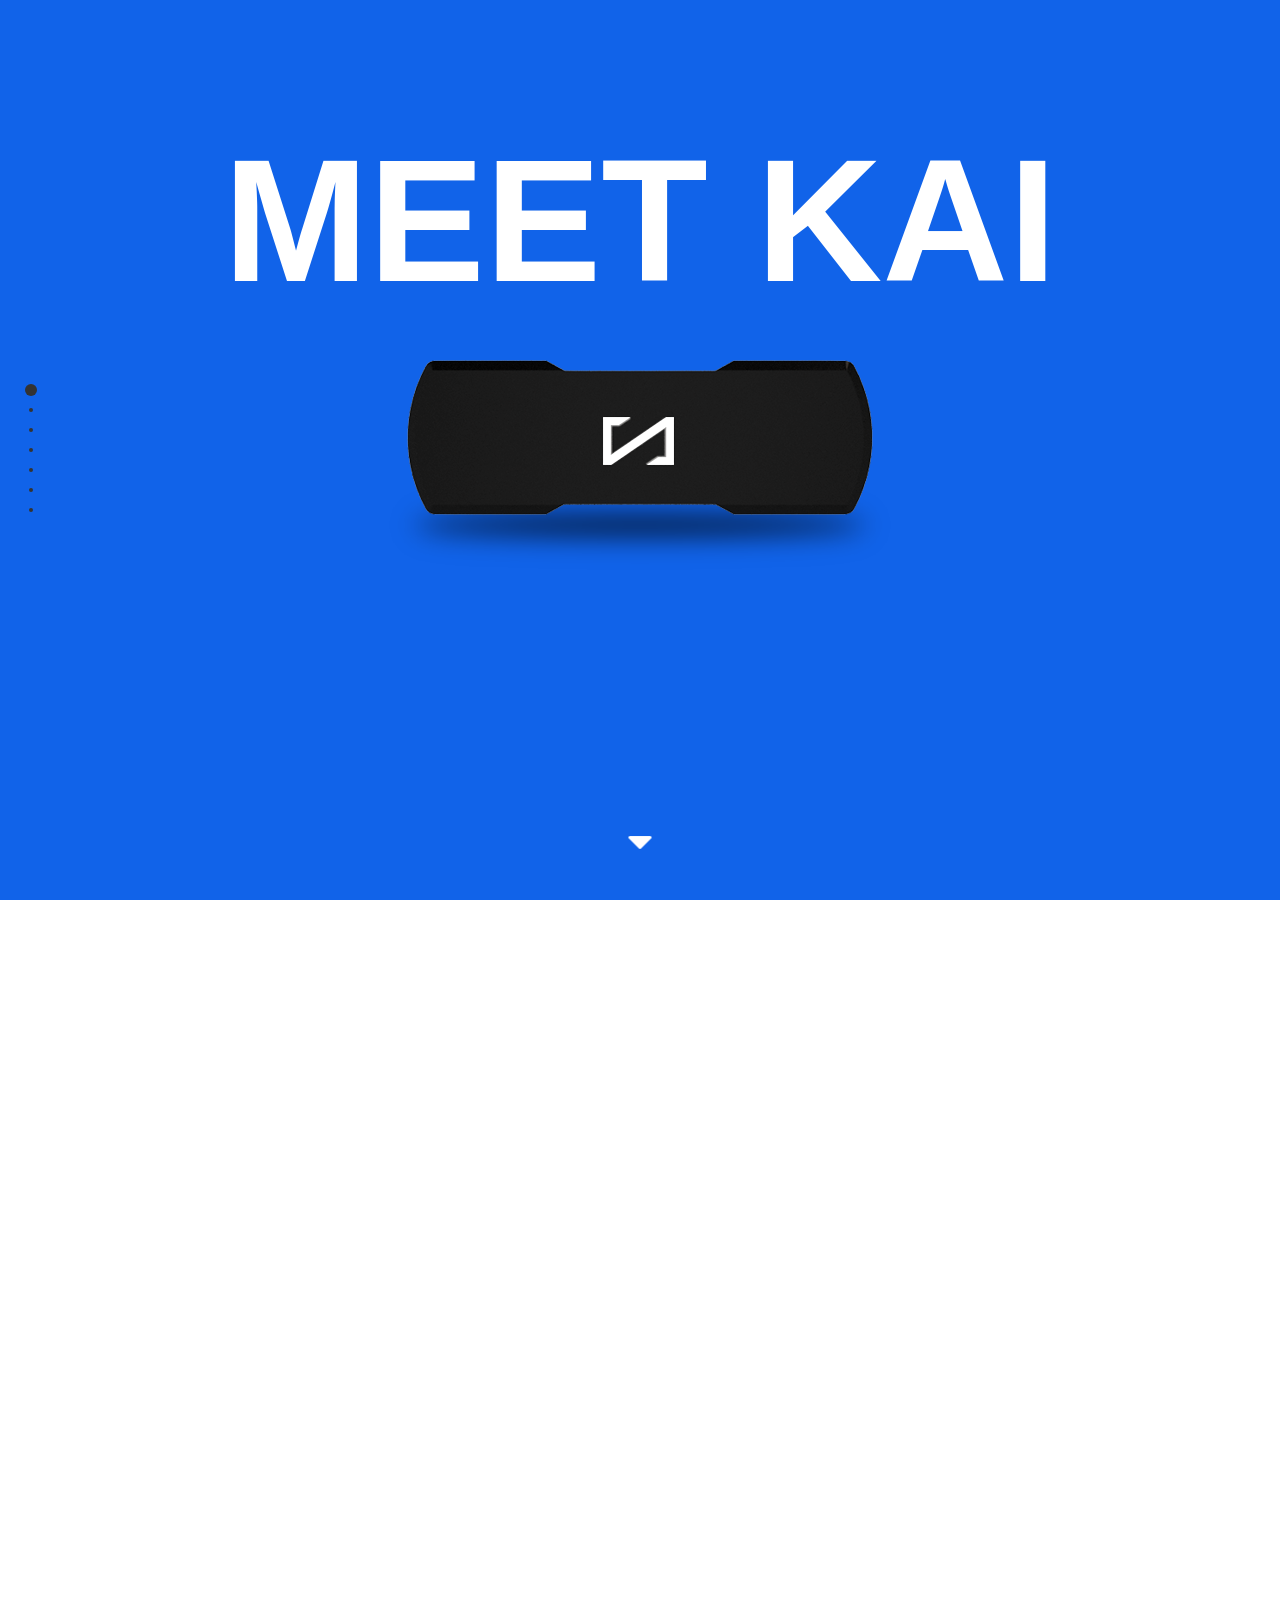
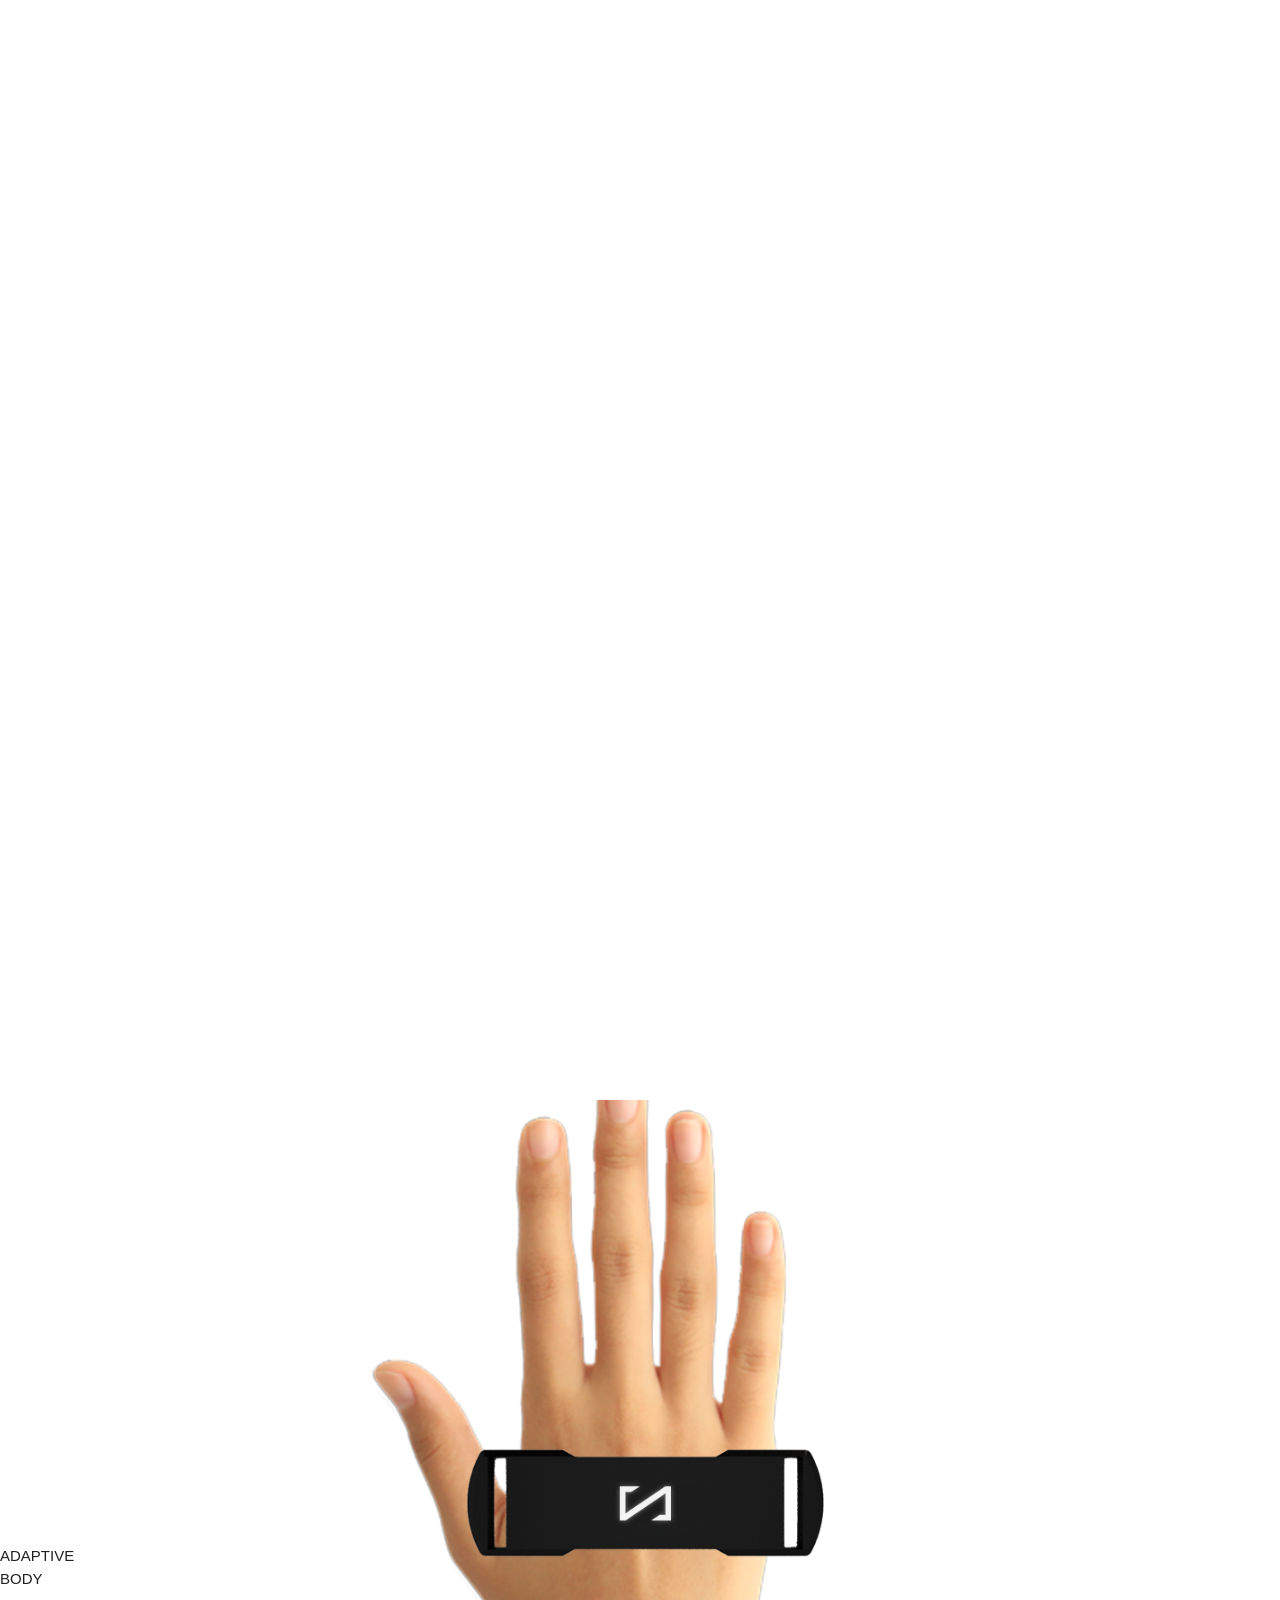
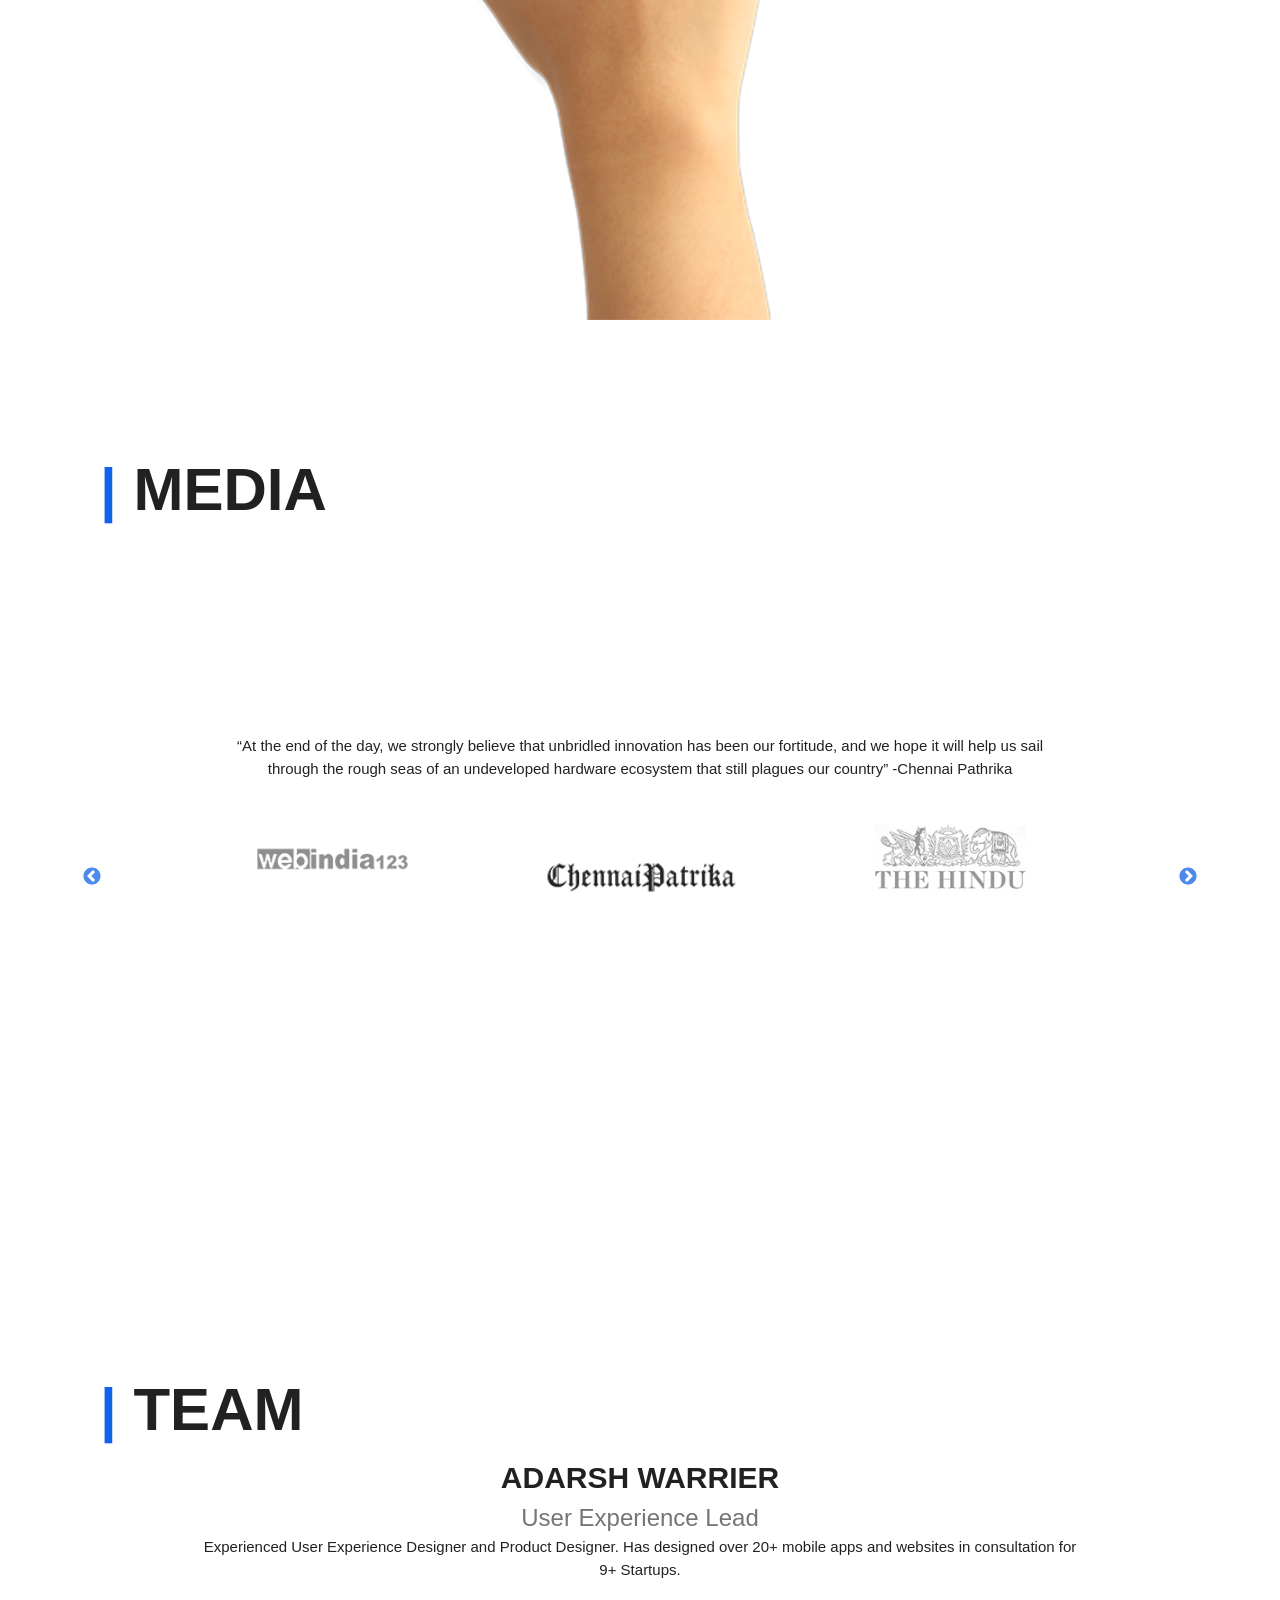
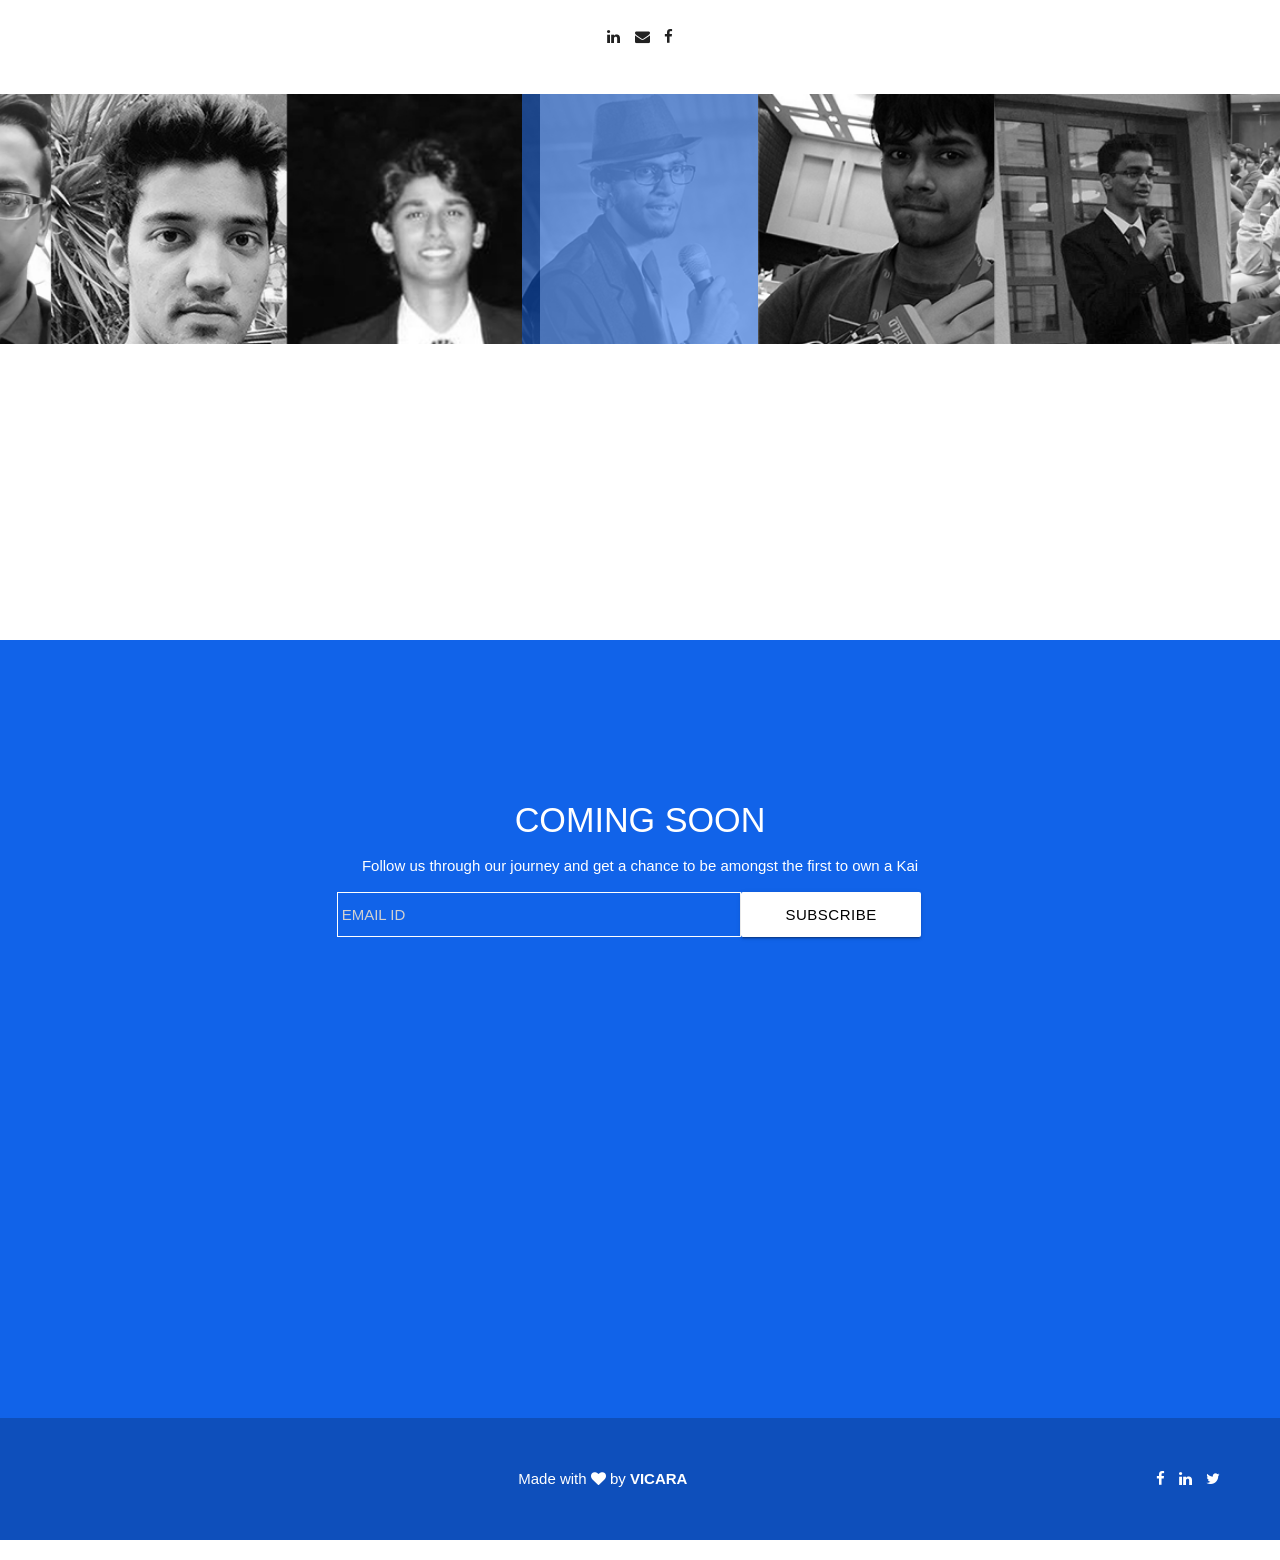
==== index.html @ 0b4f45ee "Slight changes" ====
<!doctype html>
<html>
<head>
  <meta name="viewport" content="width=device-width,initial-scale=1">
  <meta charset="UTF-8">
  <title>Vicaratech</title>
  <!--All the stylesheets should follow-->
  <link rel="stylesheet" href="./bower_components/fullpage.js/dist/jquery.fullpage.css"/>
  <link rel="stylesheet" href="bower_components/materialize/dist/css/materialize.css"/>
  <link rel="stylesheet" href="bower_components/slick-carousel/slick/slick.css"/>
  <link rel="stylesheet" href="bower_components/slick-carousel/slick/slick-theme.css"/>
  <link rel="stylesheet" href="./styles/main.css" media="screen and (min-device-width: 600px)"/>
  <link rel="stylesheet" href="./styles/mobile.css" media="screen and (max-device-width:600px)"/>
  <link rel="stylesheet" media="screen" href="https://fontlibrary.org/face/selawik" type="text/css"/>
  <link rel="stylesheet" href="bower_components/font-awesome/css/font-awesome.css"/>
  <script>
  (function(i,s,o,g,r,a,m){i['GoogleAnalyticsObject']=r;i[r]=i[r]||function(){
  (i[r].q=i[r].q||[]).push(arguments)},i[r].l=1*new Date();a=s.createElement(o),
  m=s.getElementsByTagName(o)[0];a.async=1;a.src=g;m.parentNode.insertBefore(a,m)
  })(window,document,'script','https://www.google-analytics.com/analytics.js','ga');

  ga('create', 'UA-96454066-1', 'auto');
  ga('send', 'pageview');

</script>
</head>
<body>
  <div id="fullpage">
  <div class="firstPage section">
    <div class="content">
    <div class="meet-kai">
      MEET KAI
      <div class="kai">
        <img src="public/images/kai_2017-03-22/kai.png"/>
      </div>
    </div>
    <div class="down-arrow">
      <img src="public/images/sort-down_2017-03-22/sort-down.png"/>
    </div>
    </div>
  </div>
  <div class="secondPage section">
    <div class="content">
      <div class="text">
        Kai is a minimalistic wearable that can recognize your hand gestures to interact with the digital world intuitively.
      </div>
      <div class="kai">
        <img src="public/images/kai_2017-03-22/kai.png"/>
      </div>
      <div class="meet-kai">
        MEET<br/><span class="kai-text">KAI</span>
      </div>
    </div>
  </div>
  <div class="thirdPage section">
    <div class="content">
      <div class="text">
        Kai is a minimalistic wearable that can recognize your hand gestures to interact with the digital world intuitively.
      </div>
      <div class="kai-holder">
        <div class="hand">
          <img src="public/images/kai-4_2017-03-23/kai-4.png"/>
        </div>
      </div>
      <div class="smart-connect">
        SMART<br/><span class="connect-text">CONNECT</span>
      </div>
    </div>
  </div>
  <div class="fourthPage section">
    <div class="content">
      <div class="text">
        Kai is a minimalistic wearable that can recognize your hand gestures to interact with the digital world intuitively.
      </div>
      <div class="kai-holder">
        <div class="hand">
          <img src="public/images/kai-4_2017-03-23/kai-4.png"/>
        </div>
      </div>
      <div clasf/home/rahul/Works/Vicaratech_Landing/index.htmls="smart-connect">
        ADAPTIVE<br/><span class="connect-text">BODY</span>
      </div>
    </div>
  </div>
  <div class="media section row">
    <div class="title">
      <span class="vertical-bar">|</span> MEDIA
    </div>
    <div class="news-papers col s8 push-s2">
      <div class="news-paper-article">
        “At the end of the day, we strongly believe that unbridled innovation has been
our fortitude, and we hope it will help us sail through the rough seas of an
undeveloped hardware ecosystem that still plagues our country”

        -Chennai Pathrika
      </div>
      <div class="news-paper-article">The Hindu</div>
      <div class="news-paper-article">Indian Express</div>
      <div class="news-paper-article">Asian University</div>
      <div class="news-paper-article">Startups Club</div>
      <div class="news-paper-article">Web India</div>
    </div>
    <br/><br/>
    <div class="news-papers-nav col s10 push-s1">
      <div class="news-paper-name"><img src="public/images/media/chennai_patrika.png"/></div>
      <div class="news-paper-name"><img src="public/images/media/the_hindu.png"/></div>
      <div class="news-paper-name"><img src="public/images/media/indian_express.png"/></div>
      <div class="news-paper-name"><img src="public/images/media/asian_university.png"/></div>
      <div class="news-paper-name"><img src="public/images/media/startups_club.png"/></div>
      <div class="news-paper-name"><img src="public/images/media/web_india.png"/></div>
    </div>
  </div>
  <div class="people section row">
    <div class="title">
      <span class="vertical-bar">|</span> TEAM
    </div>
    <div class="people-row">
      <div class="person center">
        <span class="member-name">ADARSH WARRIER</span><br/>
        <span class="member-desc">User Experience Lead</span><br/>
        <div class="member-extended-desc">Experienced User Experience Designer and Product Designer.
Has designed over 20+ mobile apps and websites in consultation for 9+ Startups.
        </div><br/><br/>
      <div><i class="fa fa-linkedin"></i>     <i class="fa fa-envelope"></i>   <i class="fa fa-facebook"></i></div>
      <br/><br/>
      </div>
      <div class="person center">
        <span class="member-name">S VIGNESH</span><br/>
        <span class="member-desc">User Experience Lead</span><br/>
        <div class="member-extended-desc">Experienced User Experience Designer and Product Designer.
Has designed over 20+ mobile apps and websites in consultation for 9+ Startups.
        </div><br/><br/>
      <div><i class="fa fa-linkedin"></i>     <i class="fa fa-envelope"></i>   <i class="fa fa-facebook"></i></div>
      <br/><br/>
      </div>
      <div class="person center">
        <span class="member-name">S VIGNESH</span><br/>
        <span class="member-desc">User Experience Lead</span><br/>
        <div class="member-extended-desc">Experienced User Experience Designer and Product Designer.
Has designed over 20+ mobile apps and websites in consultation for 9+ Startups.
        </div><br/><br/>
      <div><i class="fa fa-linkedin"></i>     <i class="fa fa-envelope"></i>   <i class="fa fa-facebook"></i></div>
      <br/><br/>
      </div>
      <div class="person center">
        <span class="member-name">S VIGNESH</span><br/>
        <span class="member-desc">User Experience Lead</span><br/>
        <div class="member-extended-desc">Experienced User Experience Designer and Product Designer.
Has designed over 20+ mobile apps and websites in consultation for 9+ Startups.
        </div><br/><br/>
      <div><i class="fa fa-linkedin"></i>     <i class="fa fa-envelope"></i>   <i class="fa fa-facebook"></i></div>
      <br/><br/>
      </div>
      <div class="person center">
        <span class="member-name">S VIGNESH</span><br/>
        <span class="member-desc">User Experience Lead</span><br/>
        <div class="member-extended-desc">Experienced User Experience Designer and Product Designer.
Has designed over 20+ mobile apps and websites in consultation for 9+ Startups.
        </div><br/><br/>
      <div><i class="fa fa-linkedin"></i>     <i class="fa fa-envelope"></i>   <i class="fa fa-facebook"></i></div>
      <br/><br/>
      </div>
      <div class="person center">
        <span class="member-name">S VIGNESH</span><br/>
        <span class="member-desc">User Experience Lead</span><br/>
        <div class="member-extended-desc">Experienced User Experience Designer and Product Designer.
Has designed over 20+ mobile apps and websites in consultation for 9+ Startups.
        </div><br/><br/>
      <div>
        <i class="fa fa-linkedin"></i>
        <i class="fa fa-envelope"></i>
        <i class="fa fa-facebook"></i>
      </div>
      <br/><br/>
      </div>
    </div>
    <div class="people-nav">
      <div class="person-pic">
          <img src="public/images/people/adarsh.png"/>
          <div class="overlay"></div>
      </div>
      <div class="person-pic">
          <img src="public/images/people/person2.png"/>
          <div class="overlay"></div>
      </div>
      <div class="person-pic">
          <img src="public/images/people/person3.png"/>
          <div class="overlay"></div>
      </div>
      <div class="person-pic">
          <img src="public/images/people/vignesh.png"/>
          <div class="overlay"></div>
      </div>
      <div class="person-pic">
          <img src="public/images/people/person5.png"/>
          <div class="overlay"></div>
      </div>
      <div class="person-pic">
          <img src="public/images/people/person6.png"/>
          <div class="overlay"></div>
      </div>

    </div>
  </div>
  <div class="contact section row">
    <div class="col m12 center contact-container">
      <h4 class="white-text">COMING SOON</h4>
      <p class="white-text">Follow us through our journey and get a chance
to be amongst the first to own a Kai</p>
  <div class="col s6 push-s3">
    <div class="col s8 e-mail-container">
      <input class="col s12 e-mail" placeholder="EMAIL ID"/>
    </div>
    <div class="col s4 subscribe-container">
      <button class="btn white black-text subscribe">Subscribe</button>
    </div>
  </div>
  <br/>
  <div class="custom-footer">
    Made with <i class="fa fa-heart"></i> by <b>VICARA</b>
    <div class="social-icons">
      <i class="fa fa-facebook"></i>     <i class="fa fa-linkedin"></i>   <i class="fa fa-twitter"></i>
    </div>
  </div>
    </div>
  </div>
</div>
<script src="./bower_components/jquery/dist/jquery.min.js"></script>
<script src="bower_components/slick-carousel/slick/slick.js"></script>
<script src="./bower_components/fullpage.js/dist/jquery.fullpage.js"></script>
<script src="bower_components/materialize/dist/js/materialize.js"></script>
<script src="scripts/kai.js"></script>
</body>
</html>
---- styles/main.css ----
html body {
  overflow: hidden !important;
  font-family: "SelawikRegular", "Helvetica"; }
  html body .firstPage .fp-tableCell {
    vertical-align: inherit !important; }
  html body .firstPage .content {
    background: #1163e9 !important;
    width: 100%;
    height: 100%;
    position: fixed;
    top: 0px; }
  html body .firstPage .meet-kai {
    width: auto;
    height: 123px;
    font-family: "SelawikRegular", "Helvetica";
    font-size: 174.5px;
    font-weight: 700;
    font-style: normal;
    font-stretch: normal;
    line-height: normal;
    letter-spacing: normal;
    text-align: center;
    color: #ffffff;
    padding-top: 120px;
    margin: auto;
    text-align: center; }
    html body .firstPage .meet-kai .kai {
      position: fixed;
      left: 50%;
      -webkit-transform: translateX(-50%);
      transform: translateX(-50%);
      margin: auto;
      top: 40%; }
  html body .firstPage .down-arrow {
    position: absolute;
    left: 50%;
    -webkit-transform: translateX(-50%);
    transform: translateX(-50%);
    margin: auto;
    bottom: 5%; }
  html body .secondPage .content .text {
    font-size: 18px;
    position: absolute;
    top: 43%;
    left: -50%;
    width: 320px;
    margin-left: 100px; }
  html body .secondPage .content .kai {
    position: fixed;
    opacity: 0;
    transition: all 1s;
    left: 50%;
    -webkit-transform: translateX(-50%);
    transform: translateX(-50%);
    margin: auto;
    top: 40%; }
  html body .secondPage .content .meet-kai {
    position: fixed;
    top: 40%;
    right: -100%;
    font-size: 84px;
    font-weight: bold;
    font-style: normal;
    font-stretch: normal;
    line-height: 1;
    letter-spacing: normal;
    text-align: right;
    color: #000000; }
    html body .secondPage .content .meet-kai .kai-text {
      color: #1163e9; }
  html body .thirdPage {
    overflow: hidden; }
    html body .thirdPage .content {
      background-color: #ffffff; }
      html body .thirdPage .content .text {
        font-size: 18px;
        position: absolute;
        left: -50%;
        top: 45%;
        width: 322px;
        margin-left: 100px; }
      html body .thirdPage .content .hand {
        position: fixed;
        opacity: 0;
        left: 50%;
        -webkit-transform: translateX(-50%);
        transform: translateX(-50%);
        margin: auto;
        top: -50px; }
        html body .thirdPage .content .hand img {
          width: 90%;
          height: 100%; }
      html body .thirdPage .content .smart-connect {
        position: absolute;
        top: 40%;
        right: -100%;
        font-size: 84px;
        font-weight: bold;
        font-style: normal;
        font-stretch: normal;
        line-height: 1;
        letter-spacing: normal;
        text-align: right;
        color: #000000; }
        html body .thirdPage .content .smart-connect .connect-text {
          color: #1163e9; }
  html body .fourthPage {
    overflow: hidden; }
    html body .fourthPage .content {
      background-color: #ffffff; }
      html body .fourthPage .content .text {
        font-size: 18px;
        position: absolute;
        top: 45%;
        left: -50%;
        width: 322px;
        margin-left: 100px; }
      html body .fourthPage .content .hand {
        position: absolute;
        left: 50%;
        -webkit-transform: translateX(-50%);
        transform: translateX(-50%);
        margin: auto;
        top: -25px; }
        html body .fourthPage .content .hand img {
          width: 90%; }
      html body .fourthPage .content .smart-connect {
        position: absolute;
        top: 40%;
        right: -100%;
        font-size: 84px;
        font-weight: bold;
        font-style: normal;
        font-stretch: normal;
        line-height: 1;
        letter-spacing: normal;
        text-align: right;
        color: #000000; }
        html body .fourthPage .content .smart-connect .connect-text {
          color: #1163e9; }
  html body .media .title {
    font-size: 60px;
    font-weight: 700;
    padding-left: 100px; }
    html body .media .title .vertical-bar {
      color: #1163e9; }
  html body .media .fp-tableCell {
    vertical-align: inherit !important; }
  html body .media .slick-prev:before, html body .media .slick-next:before {
    color: #1163e9 !important; }
  html body .media .news-paper-article {
    text-align: center;
    margin-top: 200px; }
  html body .media .news-paper-name img {
    width: 200px;
    margin: auto;
    transition: all 0.5s; }
  html body .media .news-papers-nav .slick-slide img {
    opacity: 0.5; }
  html body .media .news-papers-nav .slick-current img {
    width: 250px;
    transition: all 0.5s;
    opacity: 1; }
  html body .people {
    position: relative; }
    html body .people .fp-tableCell {
      vertical-align: inherit !important; }
    html body .people .title {
      font-size: 60px;
      font-weight: 700;
      padding-left: 100px; }
      html body .people .title .vertical-bar {
        color: #1163e9; }
    html body .people .person .member-name {
      font-size: 30px;
      font-weight: 700; }
    html body .people .person .member-desc {
      font-size: 24px;
      color: #757575;
      font-weight: 500; }
    html body .people .person .member-extended-desc {
      padding-left: 200px;
      padding-right: 200px; }
    html body .people .person i {
      padding-left: 5px;
      padding-right: 5px; }
    html body .people .person-pic {
      height: 250px; }
      html body .people .person-pic img {
        height: 300px;
        position: absolute; }
    html body .people .slick-current .overlay {
      position: relative;
      top: 0px;
      left: 0px;
      width: 100%;
      height: 300px;
      opacity: 0.5;
      background-color: #1163e9; }
    html body .people .slick-current img {
      opacity: 0.5; }
  html body .contact {
    background-color: #1163e9; }
    html body .contact .fp-tableCell {
      vertical-align: inherit !important; }
    html body .contact .contact-container {
      height: 100%;
      padding-top: 100px;
      padding-bottom: 0px;
      margin: 0; }
    html body .contact .e-mail-container {
      padding: 0px; }
      html body .contact .e-mail-container .e-mail {
        border: 1px solid white;
        margin: 0 !important;
        left: 0px;
        right: 0px;
        padding: 0.25rem;
        height: 3rem; }
    html body .contact .subscribe-container {
      padding-top: 0px; }
      html body .contact .subscribe-container .subscribe {
        padding-top: 100px;
        width: 100%;
        margin: 0px;
        padding: 0.25rem;
        height: 3rem;
        margin-left: -22px; }
    html body .contact .custom-footer {
      position: absolute;
      bottom: 0px;
      left: 0px;
      width: 100%;
      text-align: center;
      background-color: rgba(0, 0, 0, 0.2);
      margin: 0;
      padding: 50px;
      color: #fff; }
      html body .contact .custom-footer .social-icons {
        float: right; }
        html body .contact .custom-footer .social-icons i {
          padding-right: 10px; }

/*# sourceMappingURL=main.css.map */
---- styles/mobile.css ----
.firstPage .content {
  background-color: #1163e9;
  height: 100%;
  margin: 0px; }
  .firstPage .content .meet-kai {
    font-size: 72px; }
  .firstPage .content .kai {
    width: 100%; }
    .firstPage .content .kai img {
      width: 100%; }
  .firstPage .content .down-arrow {
    position: absolute;
    left: 50%;
    -webkit-transform: translateX(-50%);
    transform: translateX(-50%);
    margin: auto;
    bottom: 5%; }

.secondPage {
  text-align: center; }
  .secondPage .text {
    text-align: center; }
  .secondPage .kai {
    width: 100%; }
    .secondPage .kai img {
      width: 100%; }
  .secondPage .meet-kai {
    font-size: 36px;
    font-weight: 700; }

.thirdPage .text {
  text-align: center; }
.thirdPage .kai-holder {
  width: 100%;
  text-align: center; }
  .thirdPage .kai-holder img {
    width: 50%; }
.thirdPage .smart-connect {
  font-size: 36px;
  font-weight: 700; }

/*# sourceMappingURL=mobile.css.map */
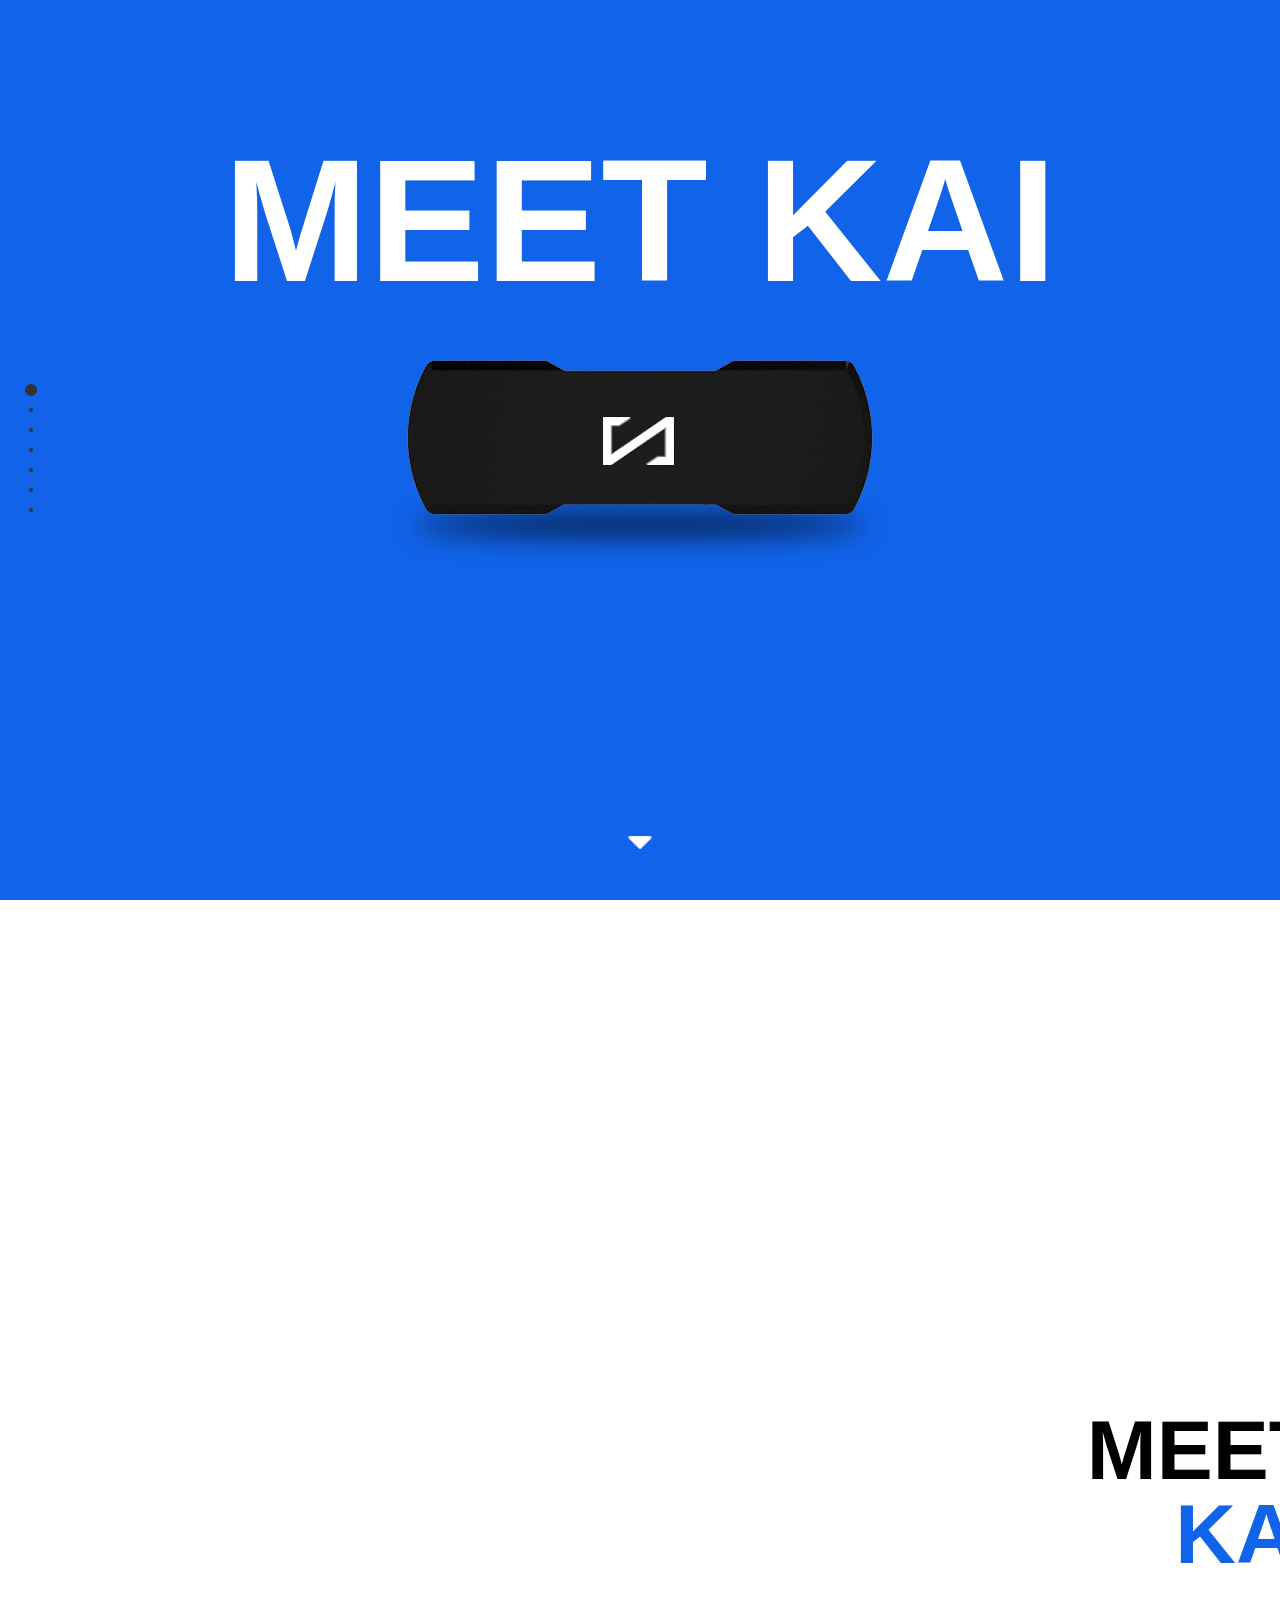
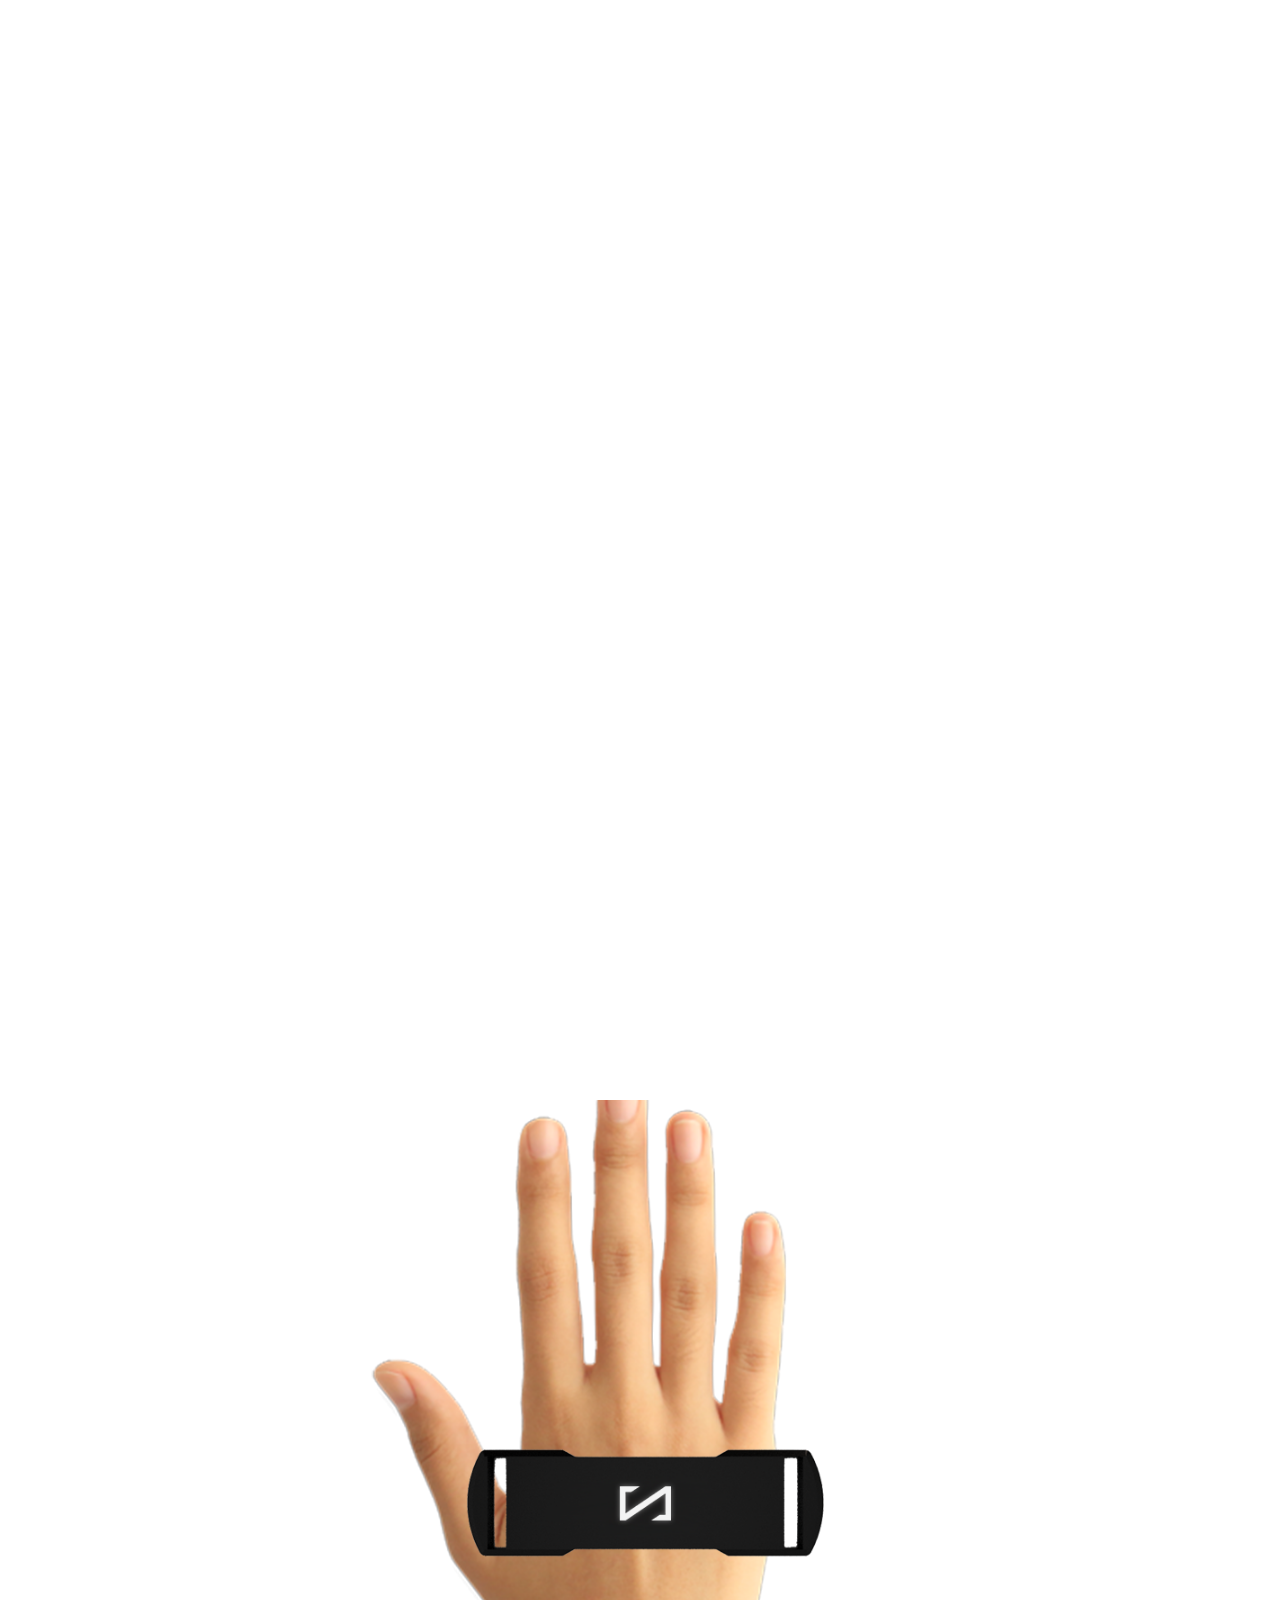
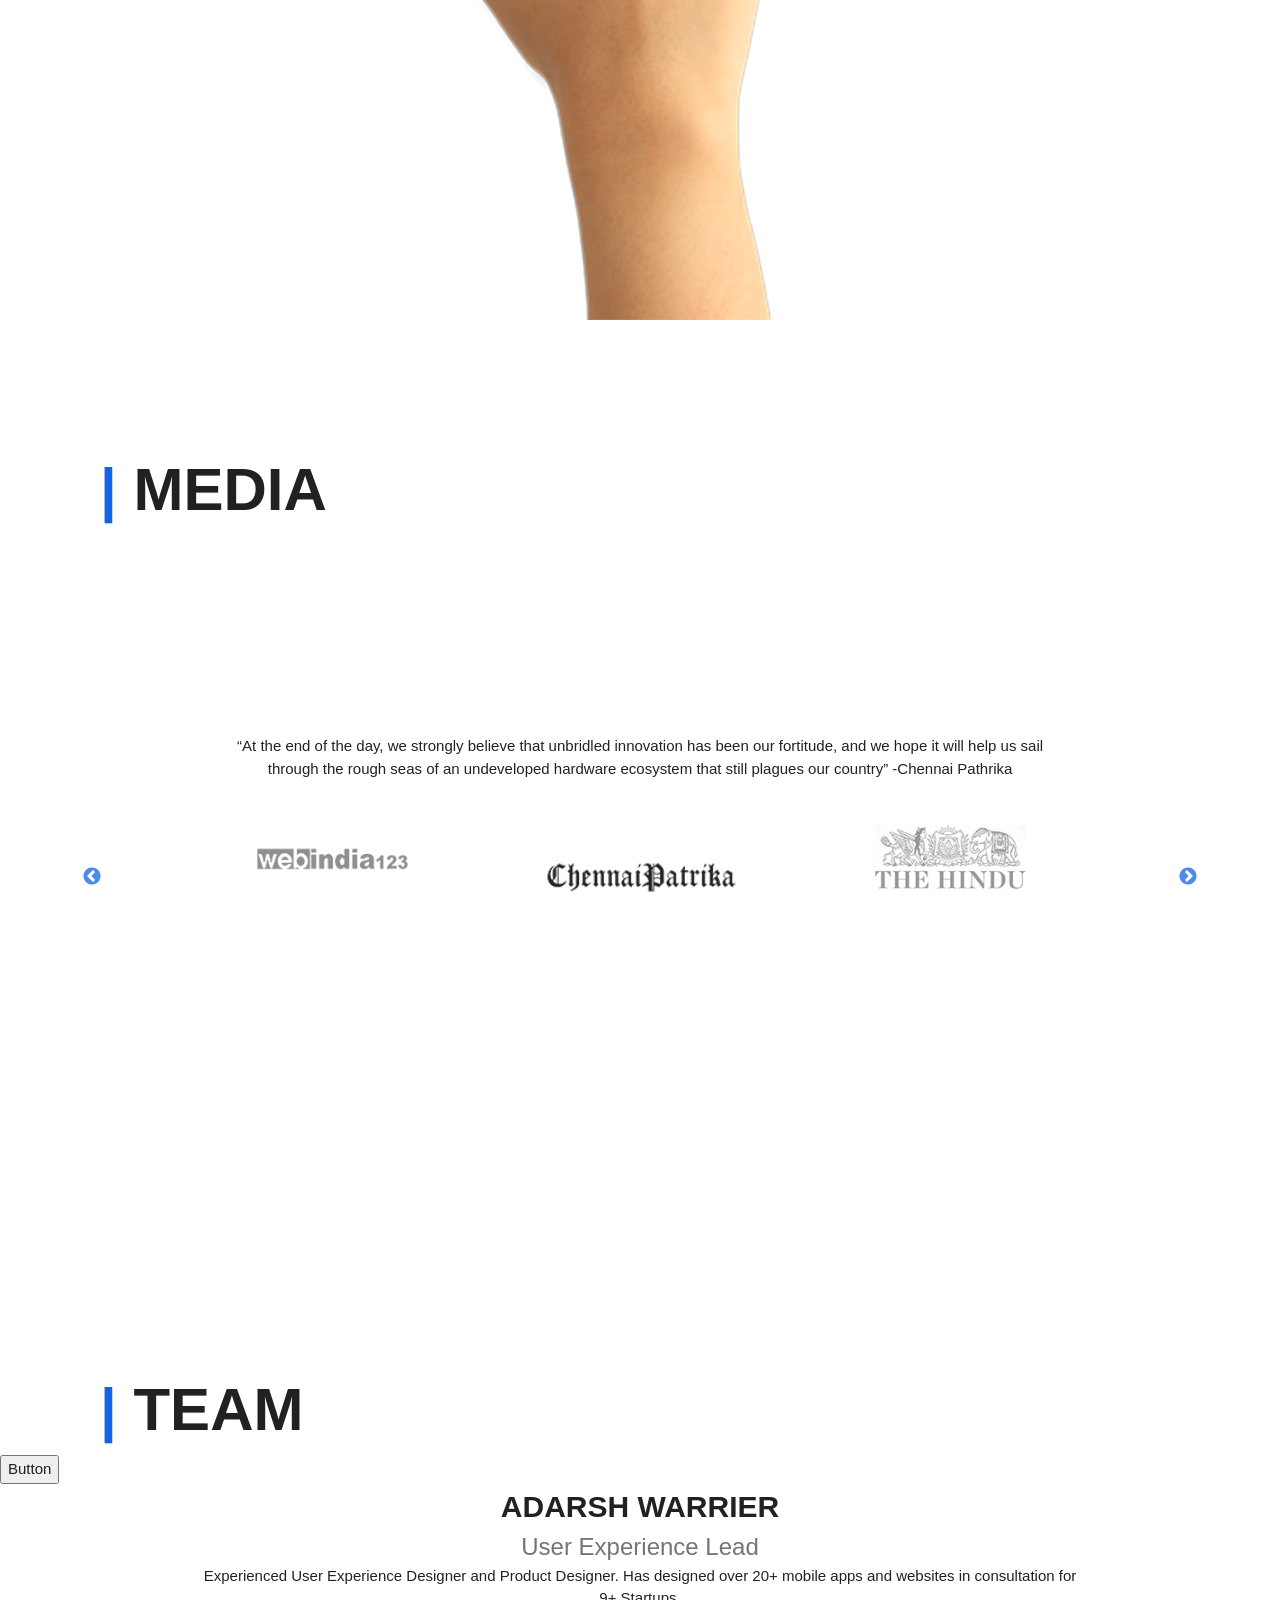
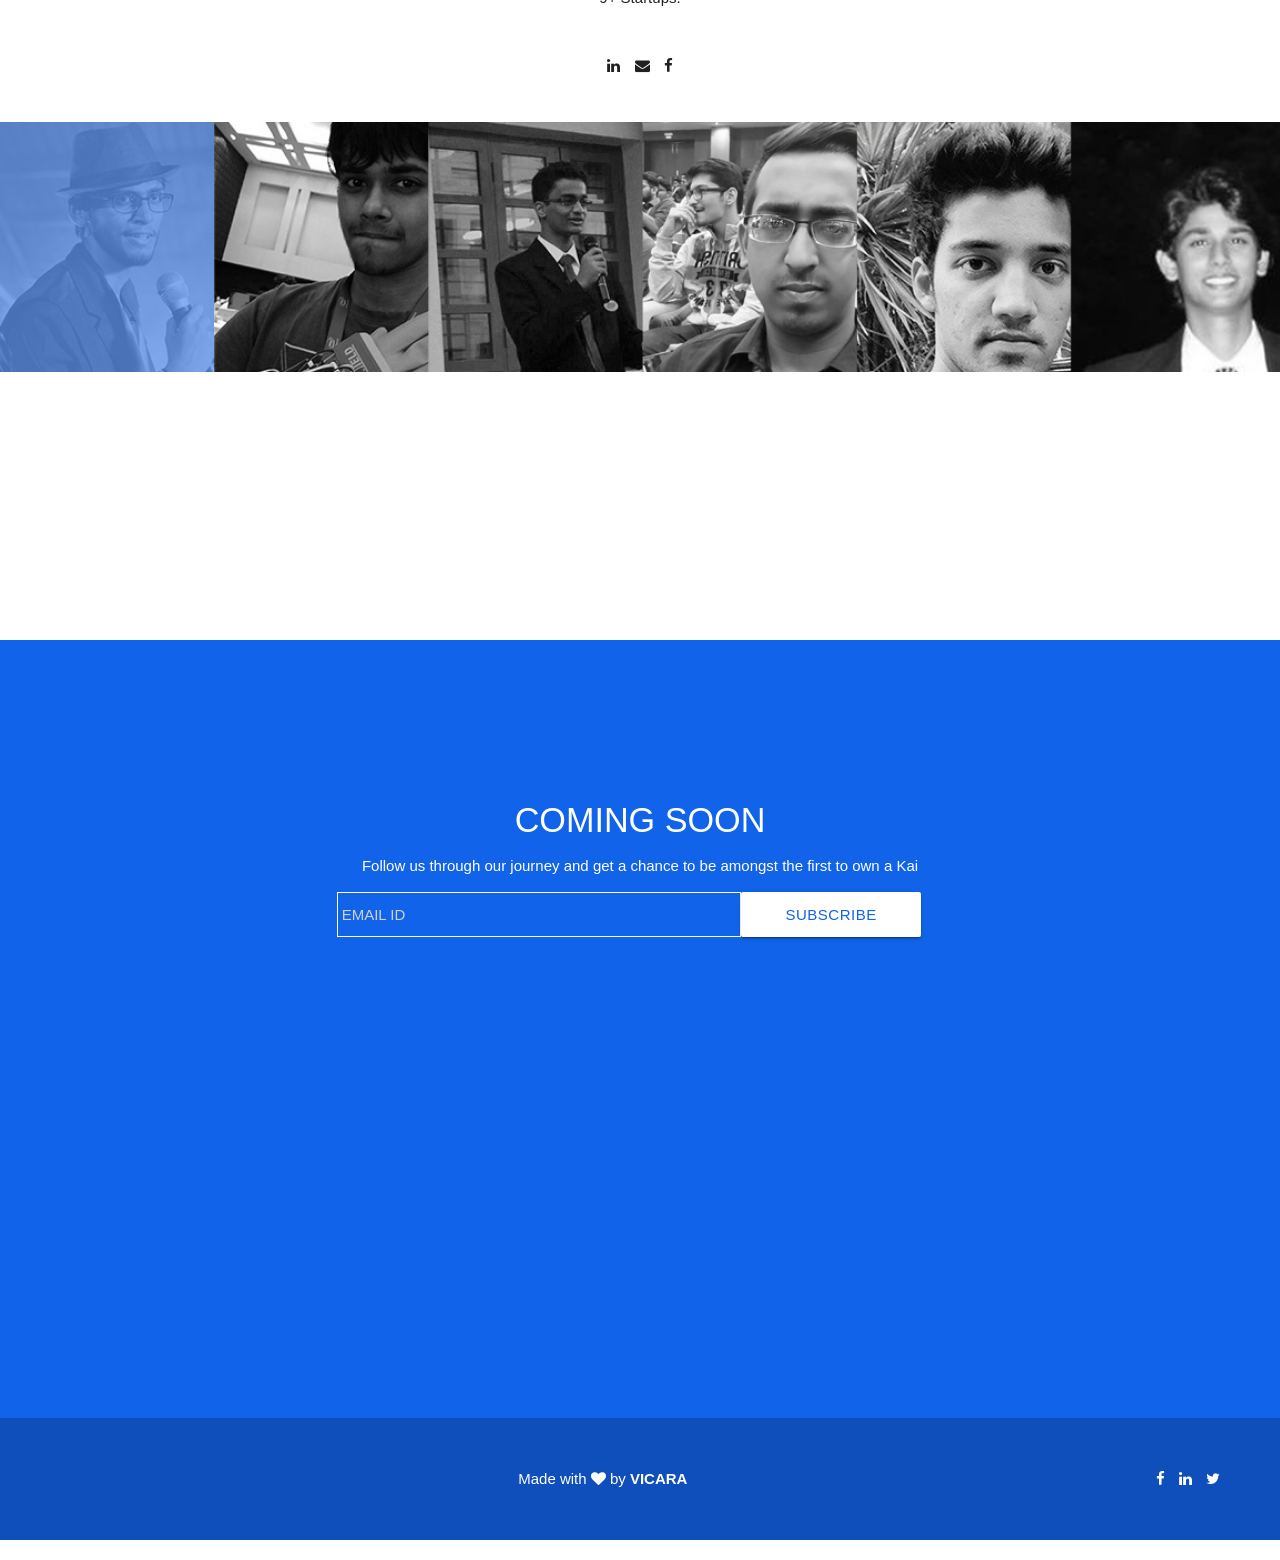
==== commit c4f2452c: "People page fixed" ====
--- a/index.html
+++ b/index.html
@@ -77,7 +77,7 @@
           <img src="public/images/kai-4_2017-03-23/kai-4.png"/>
         </div>
       </div>
-      <div clasf/home/rahul/Works/Vicaratech_Landing/index.htmls="smart-connect">
+      <div class="smart-connect">
         ADAPTIVE<br/><span class="connect-text">BODY</span>
       </div>
     </div>
@@ -114,6 +114,7 @@
     <div class="title">
       <span class="vertical-bar">|</span> TEAM
     </div>
+    <button id="vignesh">Button</button>
     <div class="people-row">
       <div class="person center">
         <span class="member-name">ADARSH WARRIER</span><br/>
@@ -195,6 +196,7 @@
           <img src="public/images/people/person5.png"/>
           <div class="overlay"></div>
       </div>
+
       <div class="person-pic">
           <img src="public/images/people/person6.png"/>
           <div class="overlay"></div>
@@ -212,7 +214,7 @@
       <input class="col s12 e-mail" placeholder="EMAIL ID"/>
     </div>
     <div class="col s4 subscribe-container">
-      <button class="btn white black-text subscribe">Subscribe</button>
+      <button class="btn white subscribe">Subscribe</button>
     </div>
   </div>
   <br/>
--- a/styles/main.css
+++ b/styles/main.css
@@ -40,11 +40,10 @@
     bottom: 5%; }
   html body .secondPage .content .text {
     font-size: 18px;
-    position: absolute;
-    top: 43%;
-    left: -50%;
+    vertical-align: middle;
     width: 320px;
-    margin-left: 100px; }
+    margin-left: -500px;
+    transition: all 0.5s; }
   html body .secondPage .content .kai {
     position: fixed;
     opacity: 0;
@@ -55,9 +54,9 @@
     margin: auto;
     top: 40%; }
   html body .secondPage .content .meet-kai {
-    position: fixed;
-    top: 40%;
-    right: -100%;
+    vertical-align: middle;
+    width: 320px;
+    margin-left: 1000px;
     font-size: 84px;
     font-weight: bold;
     font-style: normal;
@@ -225,7 +224,8 @@
         margin: 0px;
         padding: 0.25rem;
         height: 3rem;
-        margin-left: -22px; }
+        margin-left: -22px;
+        color: #1163e9; }
     html body .contact .custom-footer {
       position: absolute;
       bottom: 0px;
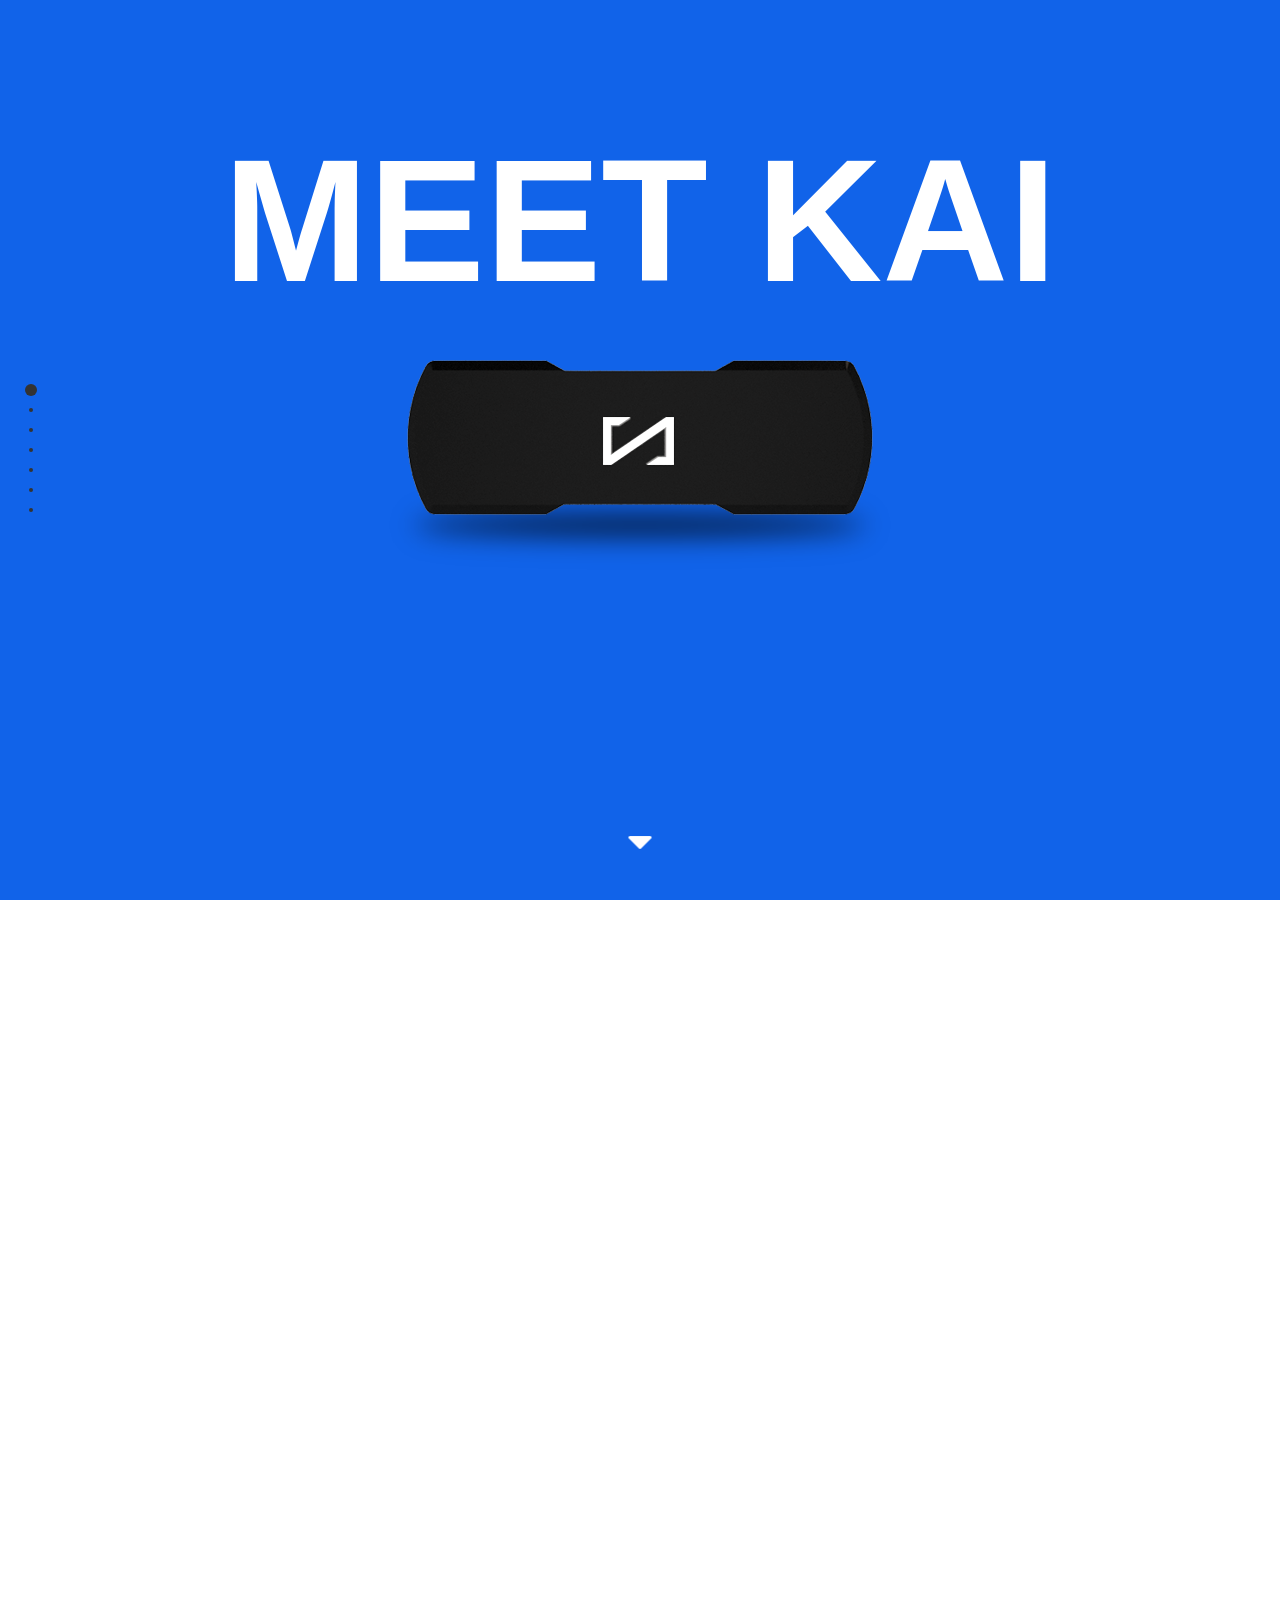
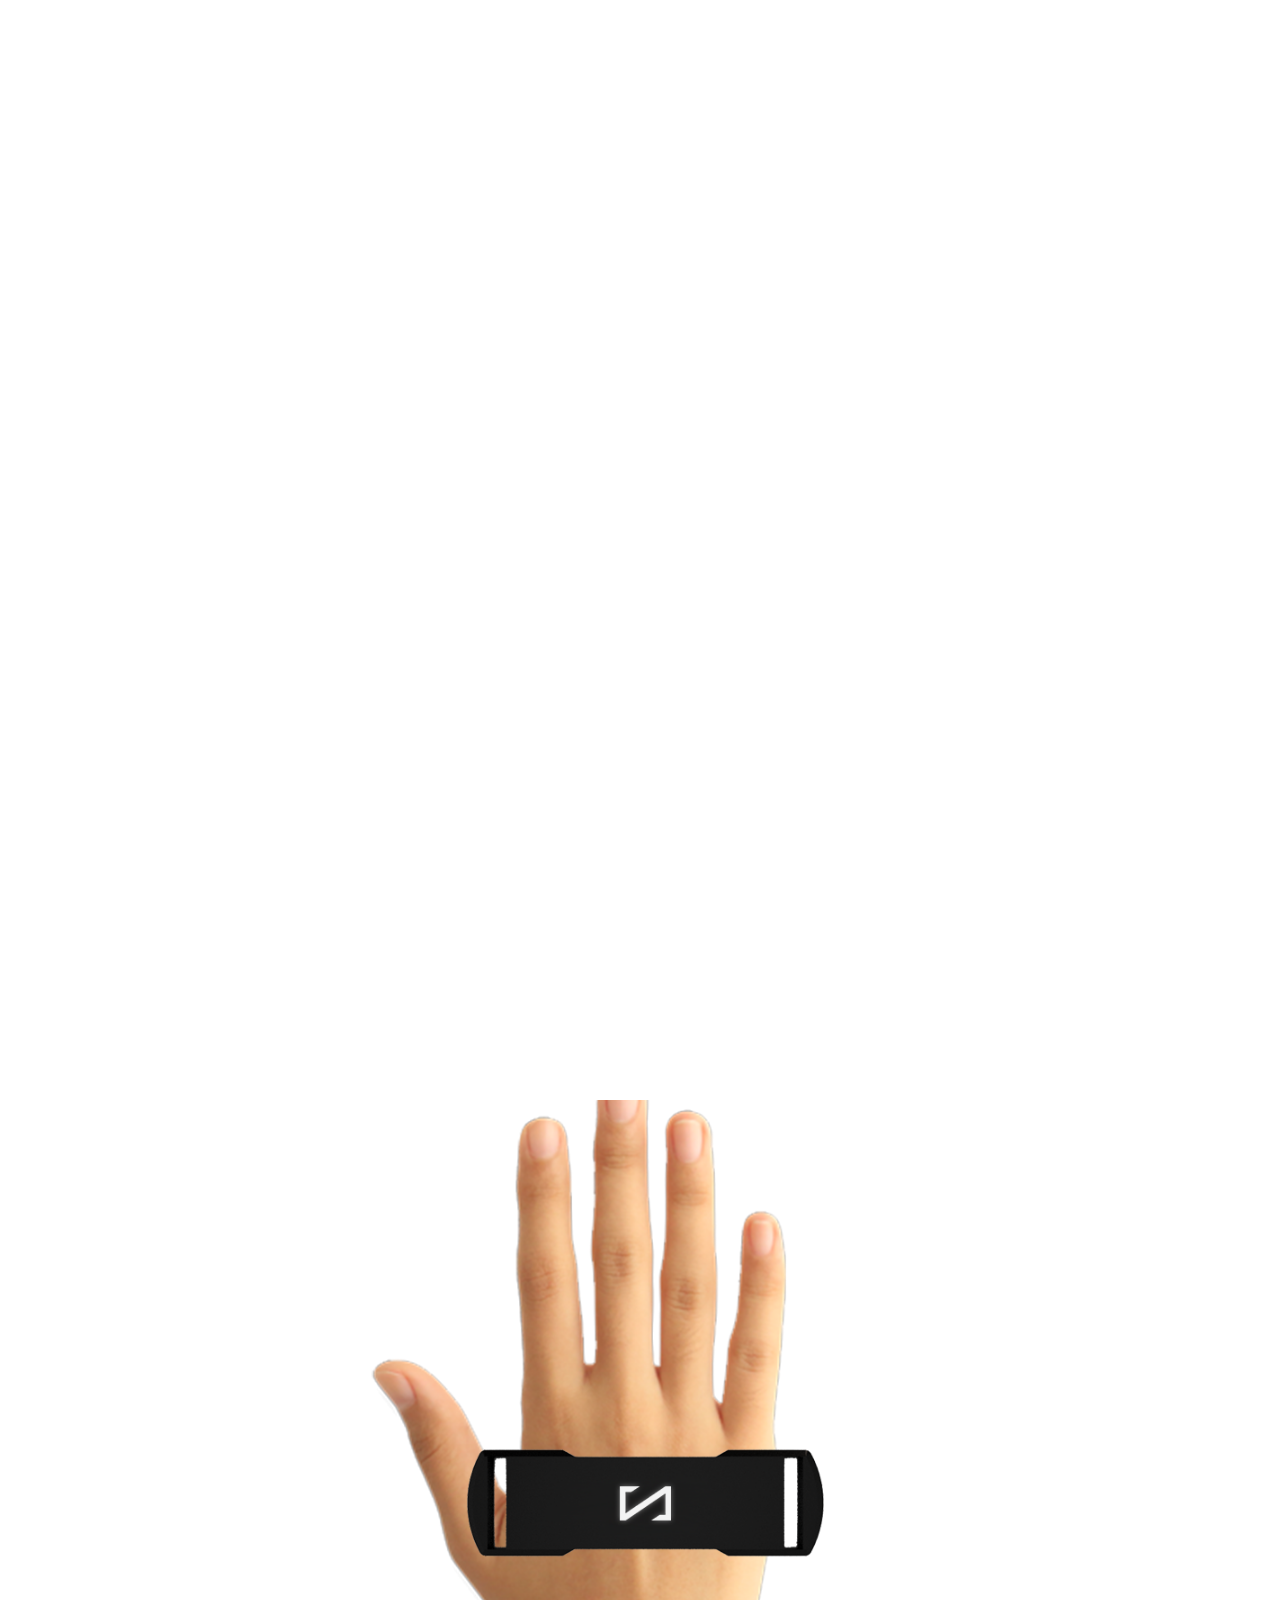
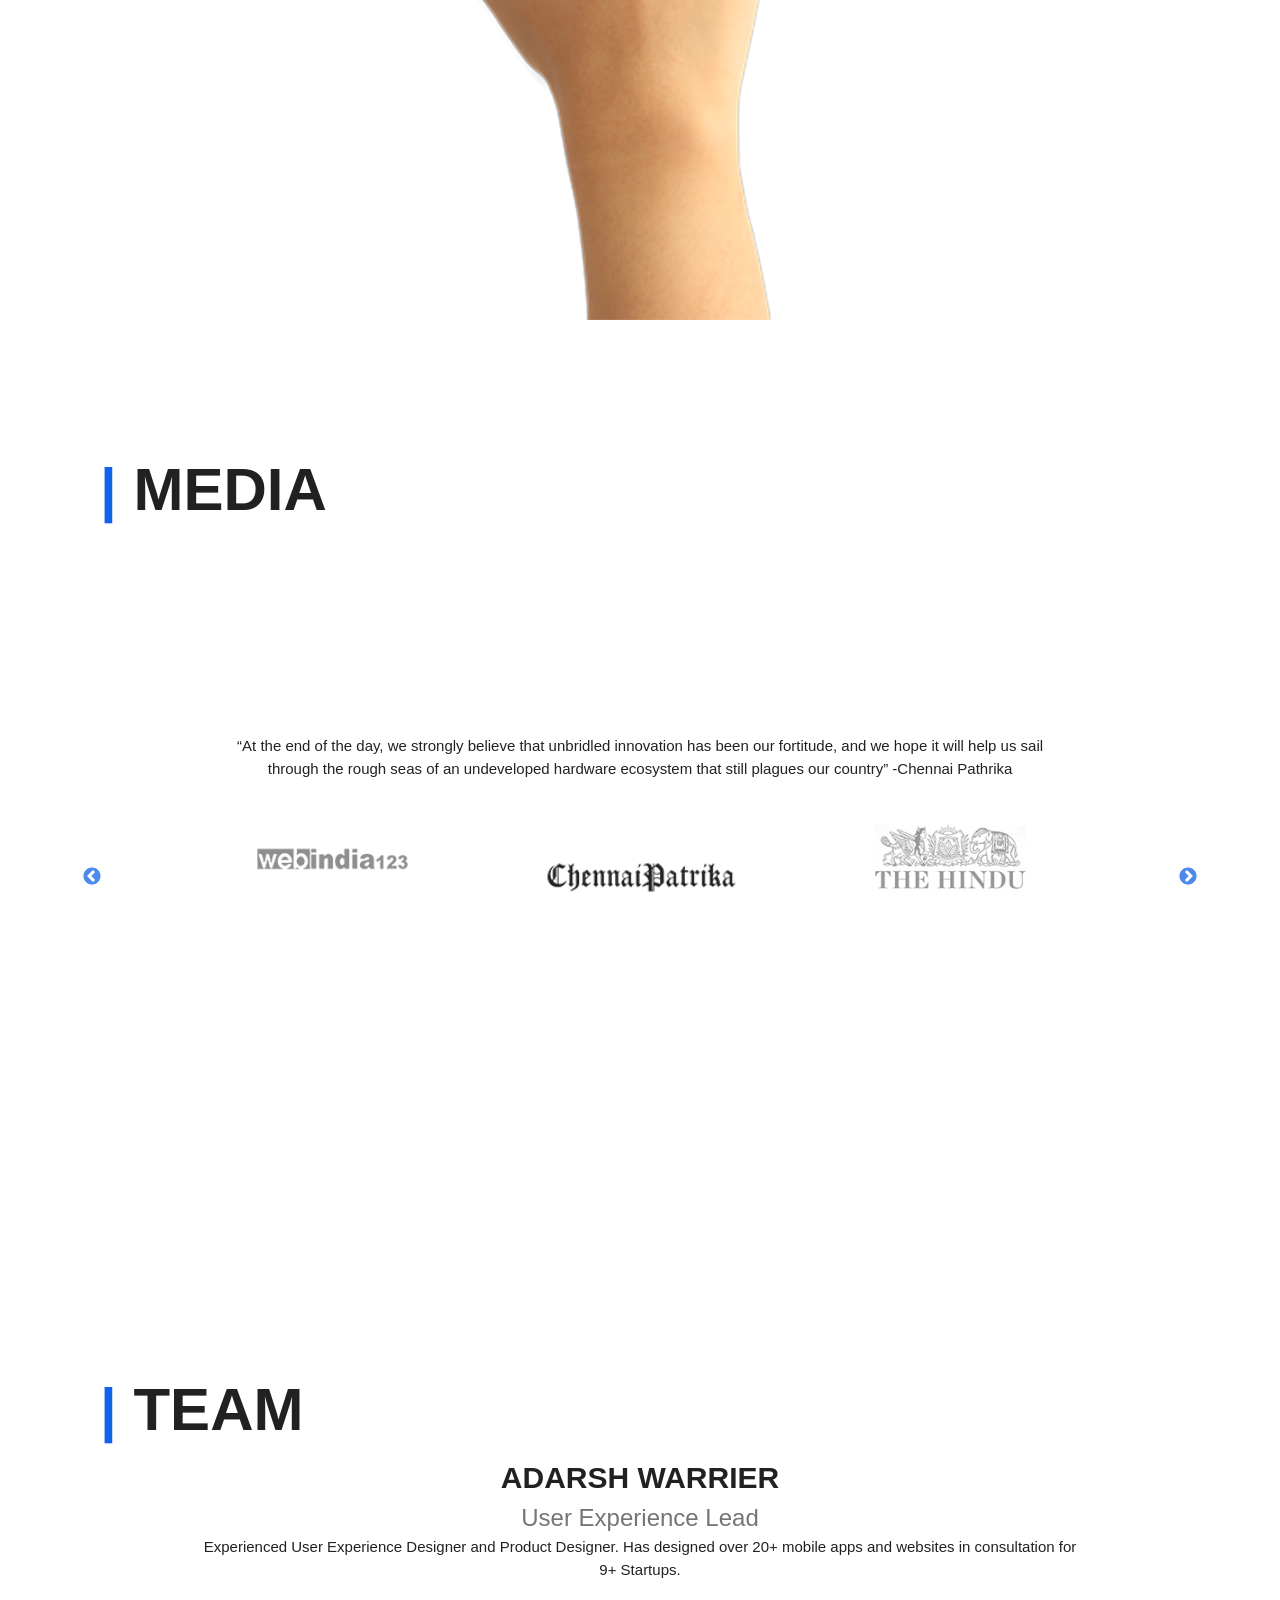
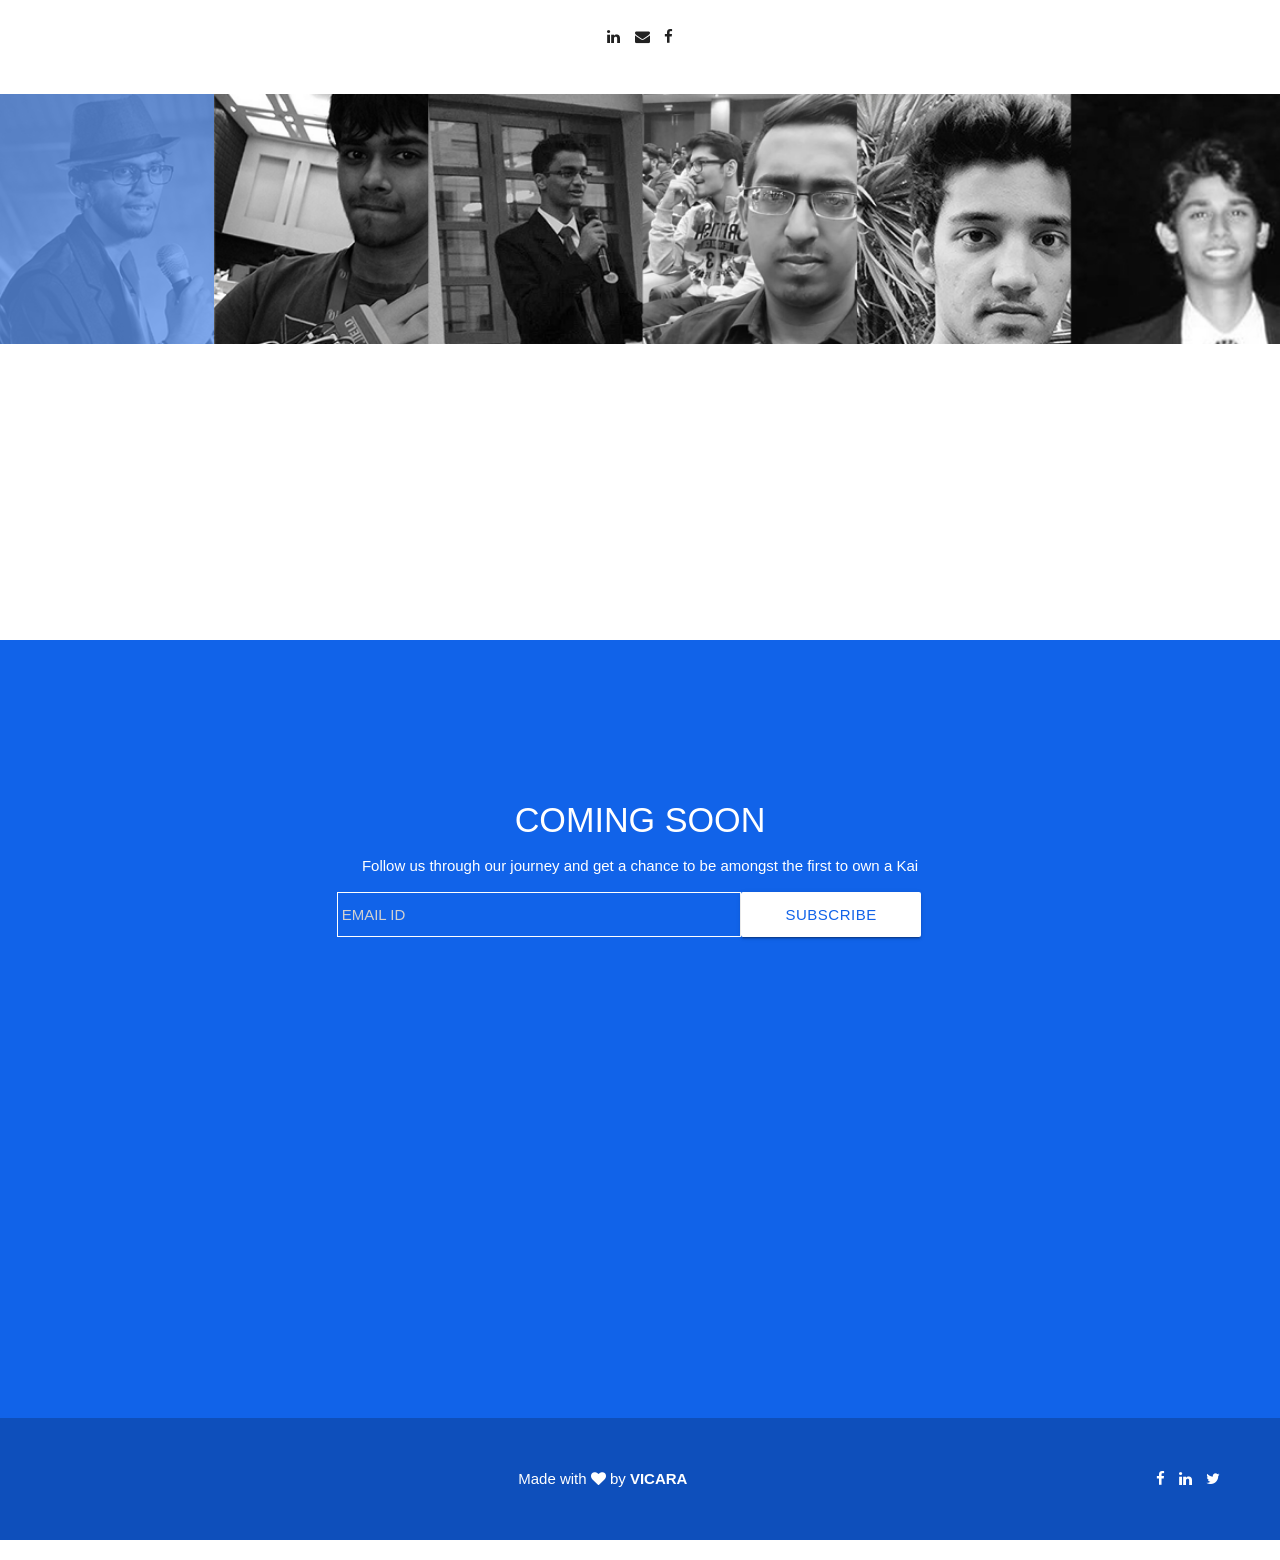
==== commit e90b3da9: "Vertical al aligning fixed" ====
--- a/index.html
+++ b/index.html
@@ -40,44 +40,44 @@
     </div>
   </div>
   <div class="secondPage section">
-    <div class="content">
-      <div class="text">
+    <div class="content row">
+      <div class="col m3 s12 text">
         Kai is a minimalistic wearable that can recognize your hand gestures to interact with the digital world intuitively.
       </div>
-      <div class="kai">
+      <div class="col m6 s12 kai">
         <img src="public/images/kai_2017-03-22/kai.png"/>
       </div>
-      <div class="meet-kai">
+      <div class="col m3 s12 meet-kai">
         MEET<br/><span class="kai-text">KAI</span>
       </div>
     </div>
   </div>
   <div class="thirdPage section">
-    <div class="content">
-      <div class="text">
+    <div class="content row">
+      <div class="text col m3 s12">
         Kai is a minimalistic wearable that can recognize your hand gestures to interact with the digital world intuitively.
       </div>
-      <div class="kai-holder">
+      <div class="kai-holder col m6 s12">
         <div class="hand">
           <img src="public/images/kai-4_2017-03-23/kai-4.png"/>
         </div>
       </div>
-      <div class="smart-connect">
+      <div class="smart-connect col m3 s12">
         SMART<br/><span class="connect-text">CONNECT</span>
       </div>
     </div>
   </div>
   <div class="fourthPage section">
-    <div class="content">
-      <div class="text">
+    <div class="content row">
+      <div class="text col m3 s12">
         Kai is a minimalistic wearable that can recognize your hand gestures to interact with the digital world intuitively.
       </div>
-      <div class="kai-holder">
+      <div class="kai-holder col m6 s12">
         <div class="hand">
           <img src="public/images/kai-4_2017-03-23/kai-4.png"/>
         </div>
       </div>
-      <div class="smart-connect">
+      <div class="smart-connect col m3 s12">
         ADAPTIVE<br/><span class="connect-text">BODY</span>
       </div>
     </div>
@@ -114,7 +114,6 @@
     <div class="title">
       <span class="vertical-bar">|</span> TEAM
     </div>
-    <button id="vignesh">Button</button>
     <div class="people-row">
       <div class="person center">
         <span class="member-name">ADARSH WARRIER</span><br/>
@@ -229,7 +228,8 @@
 </div>
 <script src="./bower_components/jquery/dist/jquery.min.js"></script>
 <script src="bower_components/slick-carousel/slick/slick.js"></script>
-<script src="./bower_components/fullpage.js/dist/jquery.fullpage.js"></script>
+
+<script src="./bower_components/fullpage.js/dist/jquery.fullpage.min.js"></script>
 <script src="bower_components/materialize/dist/js/materialize.js"></script>
 <script src="scripts/kai.js"></script>
 </body>
--- a/styles/main.css
+++ b/styles/main.css
@@ -43,7 +43,8 @@
     vertical-align: middle;
     width: 320px;
     margin-left: -500px;
-    transition: all 0.5s; }
+    transition: all 0.5s;
+    height: 200px; }
   html body .secondPage .content .kai {
     position: fixed;
     opacity: 0;
@@ -53,10 +54,11 @@
     transform: translateX(-50%);
     margin: auto;
     top: 40%; }
+    html body .secondPage .content .kai img {
+      margin-left: 100px; }
   html body .secondPage .content .meet-kai {
+    height: 200px;
     vertical-align: middle;
-    width: 320px;
-    margin-left: 1000px;
     font-size: 84px;
     font-weight: bold;
     font-style: normal;
@@ -64,7 +66,9 @@
     line-height: 1;
     letter-spacing: normal;
     text-align: right;
-    color: #000000; }
+    color: #000000;
+    position: absolute;
+    right: -500px; }
     html body .secondPage .content .meet-kai .kai-text {
       color: #1163e9; }
   html body .thirdPage {
@@ -72,12 +76,12 @@
     html body .thirdPage .content {
       background-color: #ffffff; }
       html body .thirdPage .content .text {
+        height: 200px;
         font-size: 18px;
-        position: absolute;
-        left: -50%;
-        top: 45%;
-        width: 322px;
-        margin-left: 100px; }
+        vertical-align: middle;
+        margin-left: -500px;
+        width: 320px;
+        transition: all 1s; }
       html body .thirdPage .content .hand {
         position: fixed;
         opacity: 0;
@@ -90,8 +94,9 @@
           width: 90%;
           height: 100%; }
       html body .thirdPage .content .smart-connect {
+        height: 200px;
         position: absolute;
-        top: 40%;
+        vertical-align: middle;
         right: -100%;
         font-size: 84px;
         font-weight: bold;
@@ -109,11 +114,9 @@
       background-color: #ffffff; }
       html body .fourthPage .content .text {
         font-size: 18px;
-        position: absolute;
-        top: 45%;
-        left: -50%;
+        vertical-align: middle;
         width: 322px;
-        margin-left: 100px; }
+        margin-left: -500px; }
       html body .fourthPage .content .hand {
         position: absolute;
         left: 50%;
@@ -125,7 +128,8 @@
           width: 90%; }
       html body .fourthPage .content .smart-connect {
         position: absolute;
-        top: 40%;
+        vertical-align: middle;
+        height: 200px;
         right: -100%;
         font-size: 84px;
         font-weight: bold;
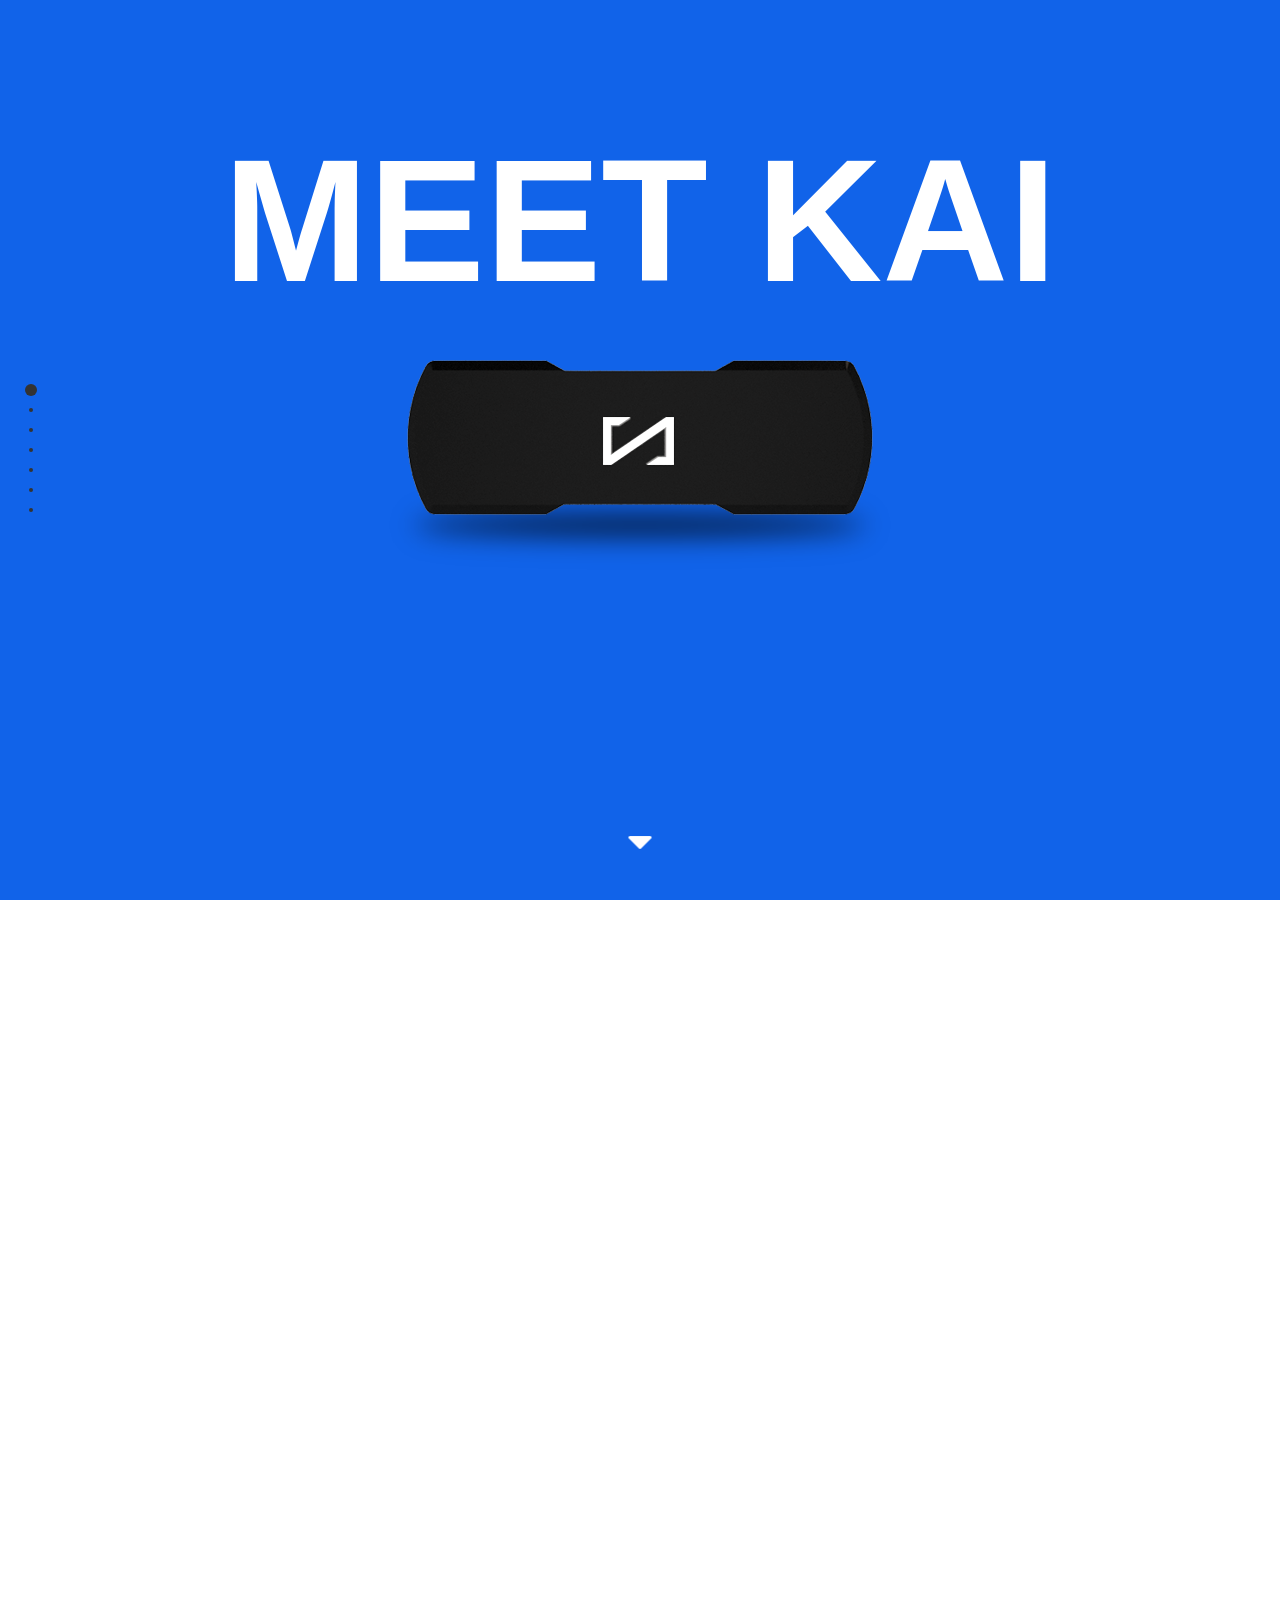
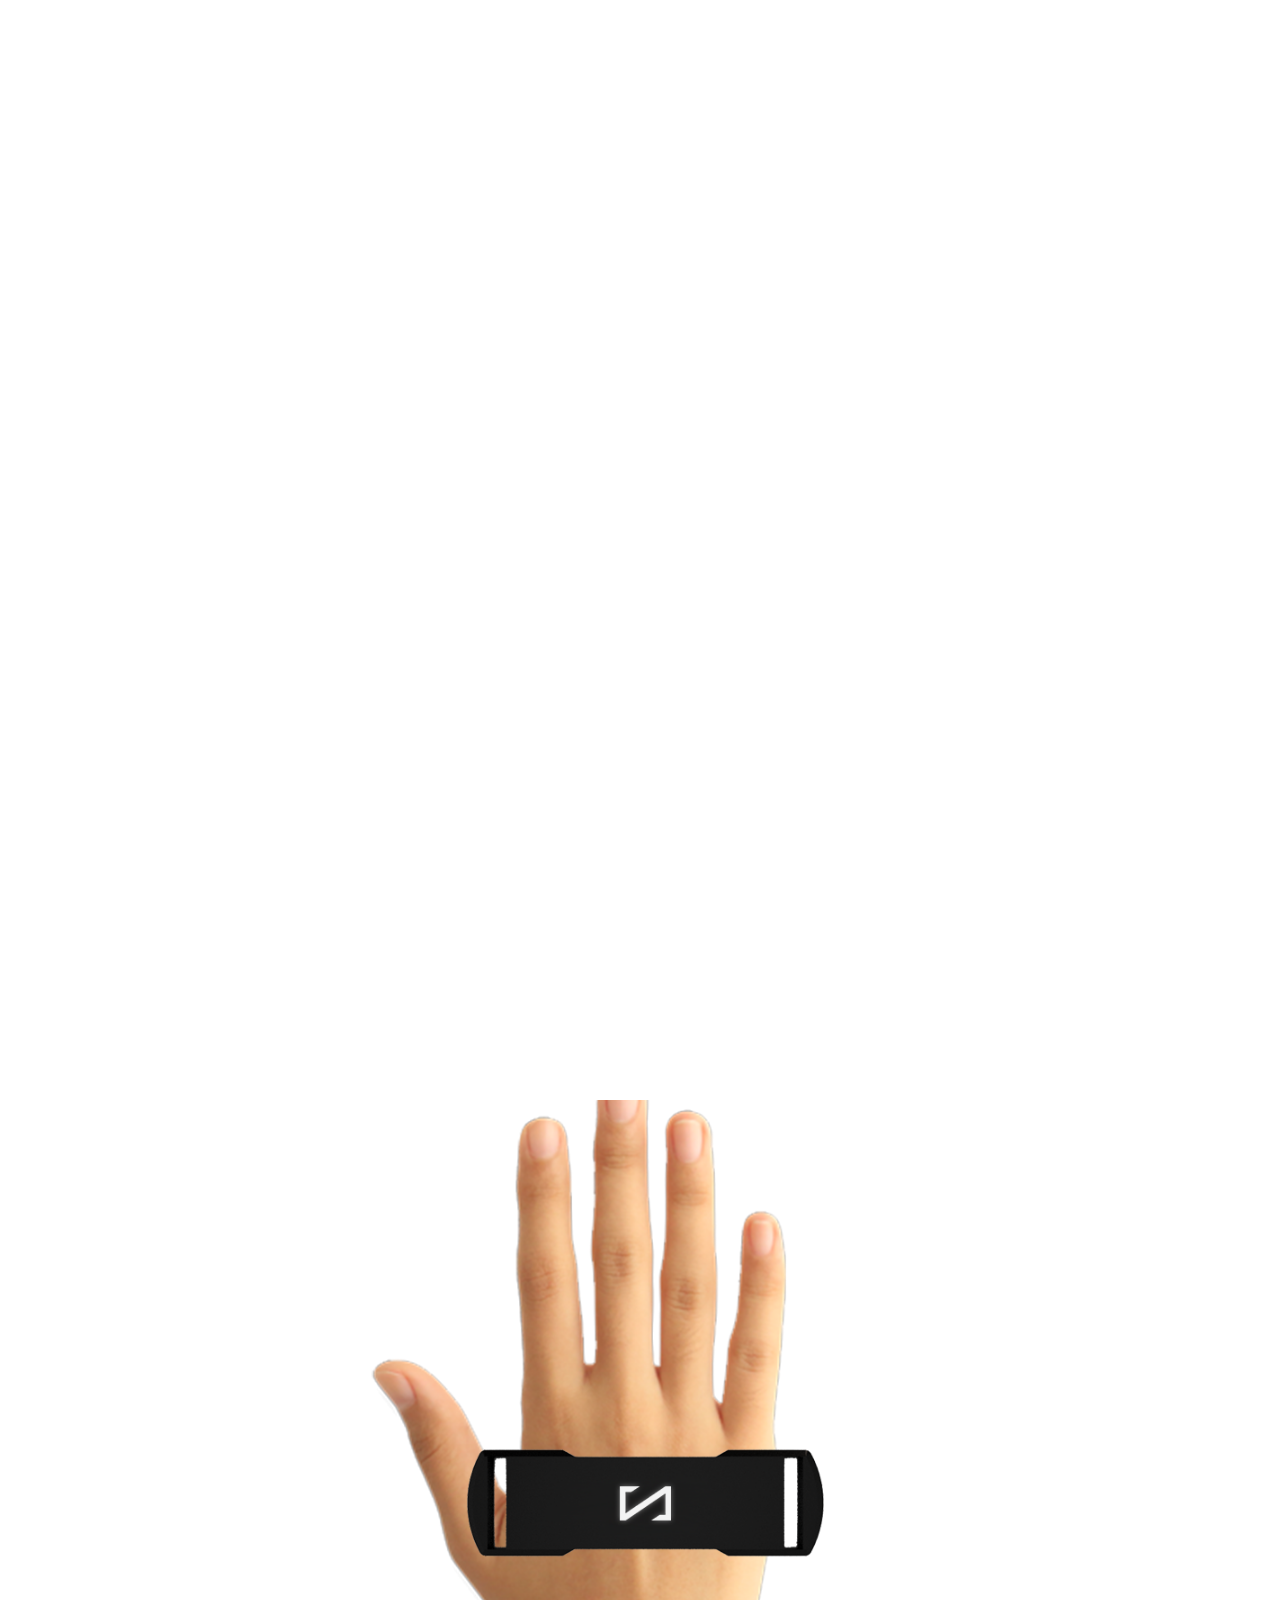
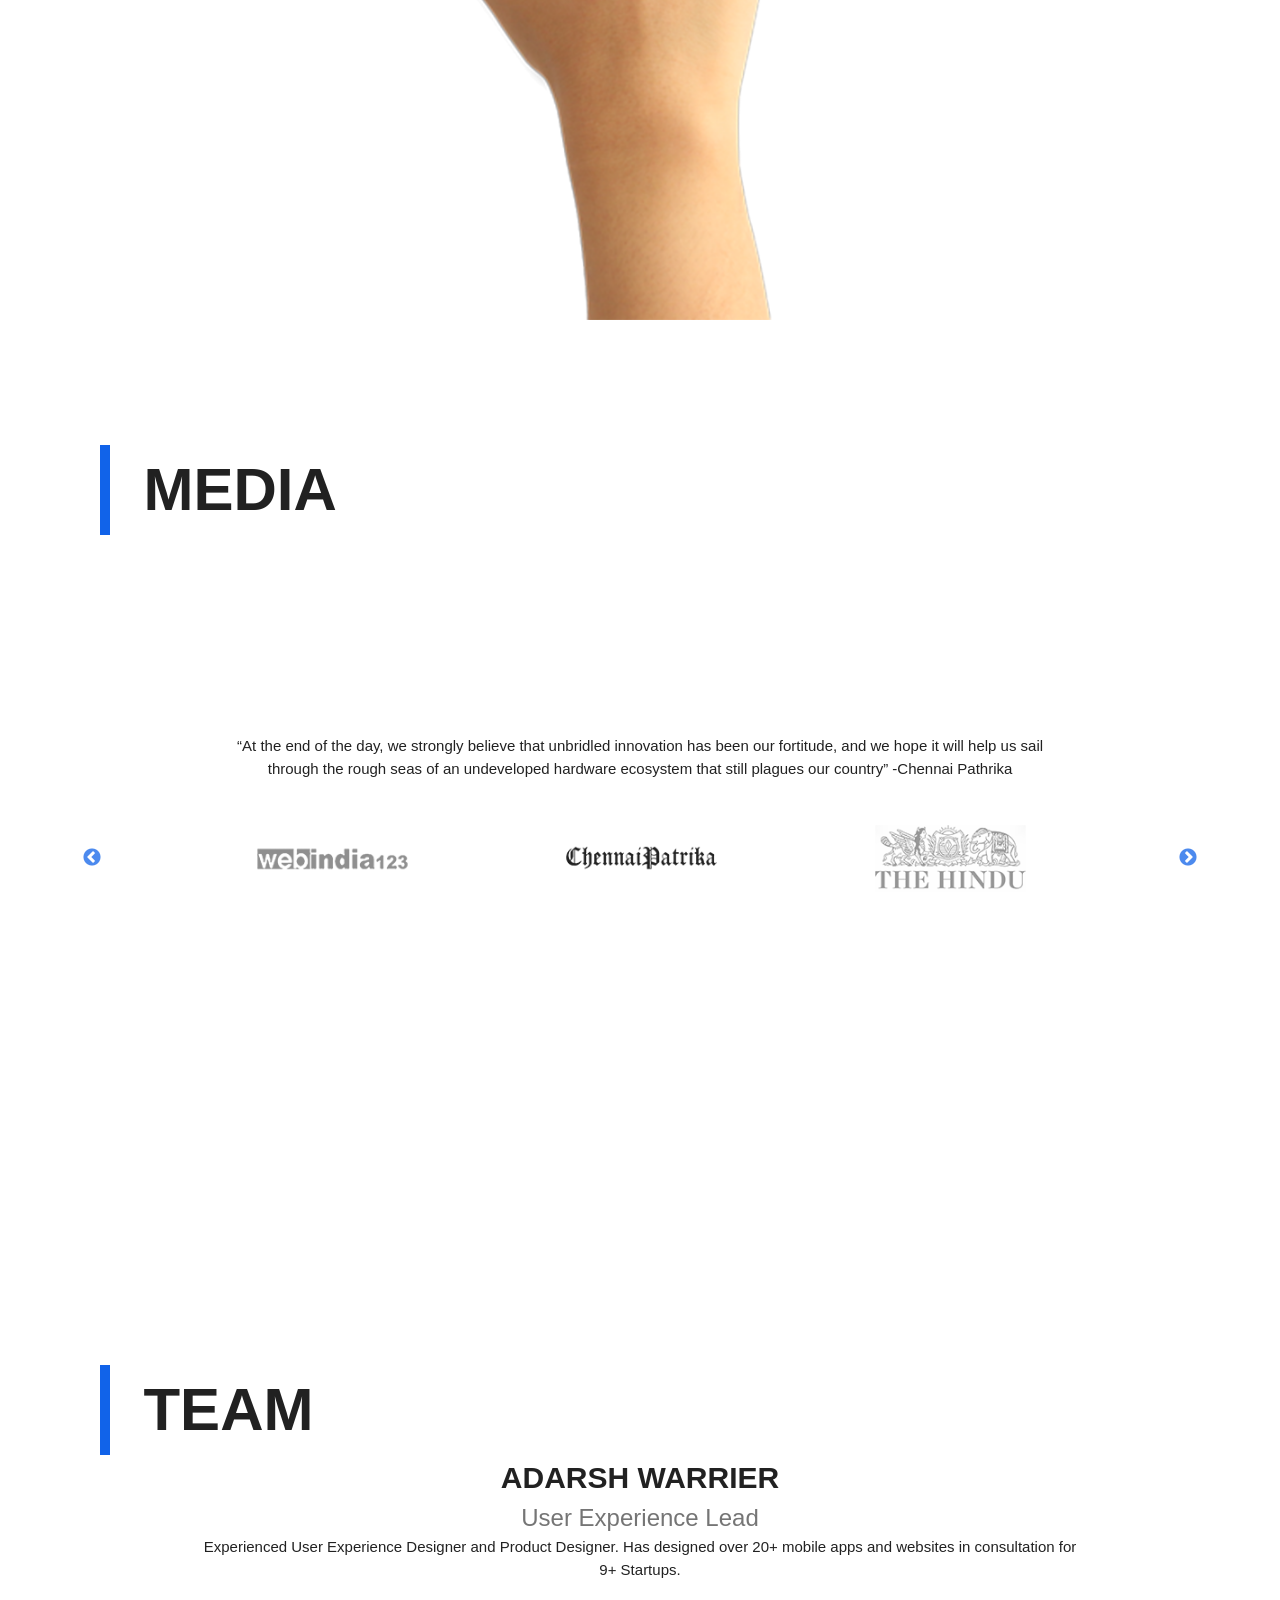
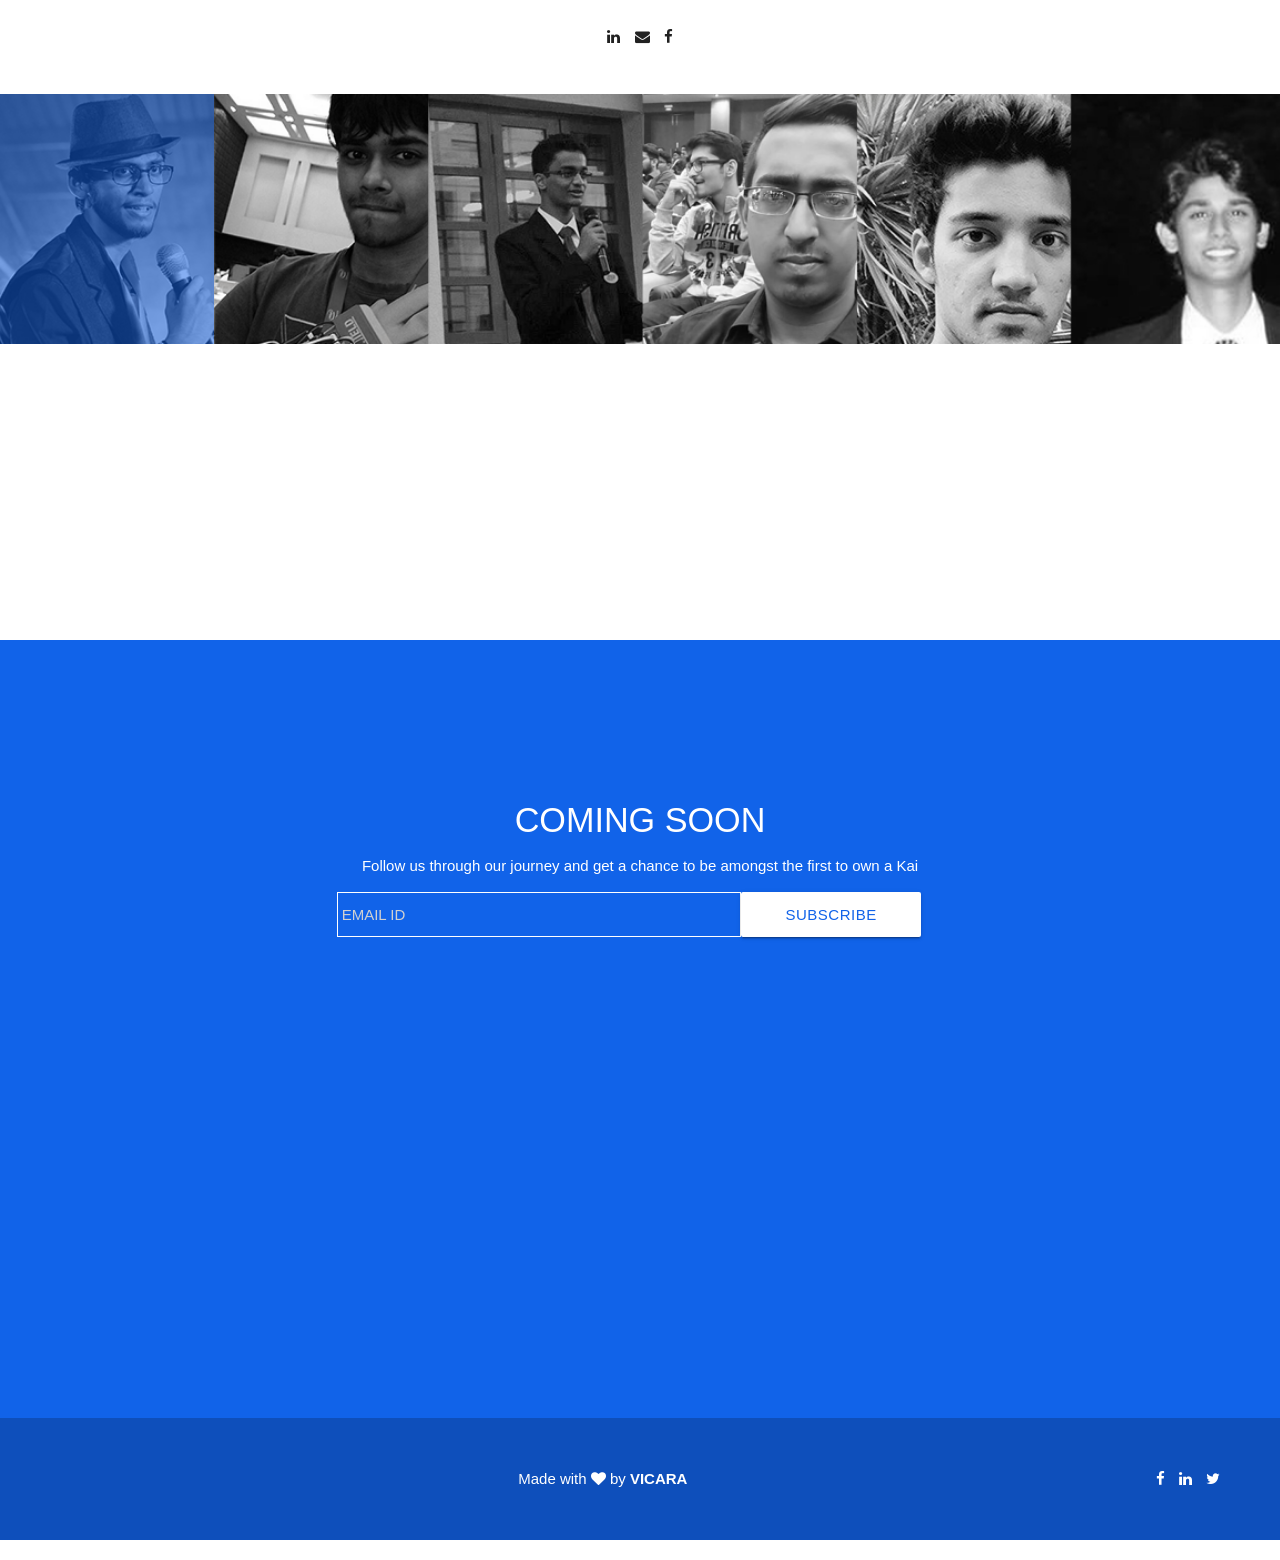
==== commit 53dc70c7: "Fixed padding issues with content in sides" ====
--- a/index.html
+++ b/index.html
@@ -25,6 +25,9 @@
 </script>
 </head>
 <body>
+  <div class="preloader">
+
+  </div>
   <div id="fullpage">
   <div class="firstPage section">
     <div class="content">
@@ -42,7 +45,7 @@
   <div class="secondPage section">
     <div class="content row">
       <div class="col m3 s12 text">
-        Kai is a minimalistic wearable that can recognize your hand gestures to interact with the digital world intuitively.
+        <span>Kai is a minimalistic wearable that can recognize your hand gestures to interact with the digital world intuitively.</span>
       </div>
       <div class="col m6 s12 kai">
         <img src="public/images/kai_2017-03-22/kai.png"/>
@@ -62,7 +65,7 @@
           <img src="public/images/kai-4_2017-03-23/kai-4.png"/>
         </div>
       </div>
-      <div class="smart-connect col m3 s12">
+      <div class="smart-connect col m6 s12">
         SMART<br/><span class="connect-text">CONNECT</span>
       </div>
     </div>
@@ -77,7 +80,7 @@
           <img src="public/images/kai-4_2017-03-23/kai-4.png"/>
         </div>
       </div>
-      <div class="smart-connect col m3 s12">
+      <div class="smart-connect col m6 s12">
         ADAPTIVE<br/><span class="connect-text">BODY</span>
       </div>
     </div>
@@ -234,3 +237,16 @@
 <script src="scripts/kai.js"></script>
 </body>
 </html>
+
+
+<!--
+*Make the navicons in landing page white
+*Meet Kail should be behind the Kai.
+*Text right-align and the paragraph padding for heading
+*The left hand text padding.
+*Even on HD Screens the Media-Nav should be rather below the center-line
+*Team section colors. The Font size of names, name-info-desc-social_icons space should be same.
+*Increase the social icons size.
+*Padding inside the text box of e-mail
+*The text box should be vertically aligned.
+ -->
--- a/styles/main.css
+++ b/styles/main.css
@@ -44,7 +44,8 @@
     width: 320px;
     margin-left: -500px;
     transition: all 0.5s;
-    height: 200px; }
+    height: 200px;
+    padding-top: 30px; }
   html body .secondPage .content .kai {
     position: fixed;
     opacity: 0;
@@ -81,7 +82,8 @@
         vertical-align: middle;
         margin-left: -500px;
         width: 320px;
-        transition: all 1s; }
+        transition: all 1s;
+        padding-top: 30px; }
       html body .thirdPage .content .hand {
         position: fixed;
         opacity: 0;
@@ -89,11 +91,13 @@
         -webkit-transform: translateX(-50%);
         transform: translateX(-50%);
         margin: auto;
-        top: -50px; }
+        top: -50px;
+        z-index: 2; }
         html body .thirdPage .content .hand img {
           width: 90%;
           height: 100%; }
       html body .thirdPage .content .smart-connect {
+        z-index: 1;
         height: 200px;
         position: absolute;
         vertical-align: middle;
@@ -113,10 +117,12 @@
     html body .fourthPage .content {
       background-color: #ffffff; }
       html body .fourthPage .content .text {
+        height: 200px;
         font-size: 18px;
         vertical-align: middle;
         width: 322px;
-        margin-left: -500px; }
+        margin-left: -500px;
+        padding-top: 30px; }
       html body .fourthPage .content .hand {
         position: absolute;
         left: 50%;
@@ -127,6 +133,7 @@
         html body .fourthPage .content .hand img {
           width: 90%; }
       html body .fourthPage .content .smart-connect {
+        z-index: 1;
         position: absolute;
         vertical-align: middle;
         height: 200px;
@@ -144,9 +151,10 @@
   html body .media .title {
     font-size: 60px;
     font-weight: 700;
-    padding-left: 100px; }
+    margin-left: 100px;
+    border-left: 10px #1163e9 solid; }
     html body .media .title .vertical-bar {
-      color: #1163e9; }
+      color: #fff; }
   html body .media .fp-tableCell {
     vertical-align: inherit !important; }
   html body .media .slick-prev:before, html body .media .slick-next:before {
@@ -161,8 +169,6 @@
   html body .media .news-papers-nav .slick-slide img {
     opacity: 0.5; }
   html body .media .news-papers-nav .slick-current img {
-    width: 250px;
-    transition: all 0.5s;
     opacity: 1; }
   html body .people {
     position: relative; }
@@ -171,9 +177,10 @@
     html body .people .title {
       font-size: 60px;
       font-weight: 700;
-      padding-left: 100px; }
+      margin-left: 100px;
+      border-left: 10px #1163e9 solid; }
       html body .people .title .vertical-bar {
-        color: #1163e9; }
+        color: #fff; }
     html body .people .person .member-name {
       font-size: 30px;
       font-weight: 700; }
@@ -191,17 +198,18 @@
       height: 250px; }
       html body .people .person-pic img {
         height: 300px;
-        position: absolute; }
+        position: absolute;
+        overflow: hidden; }
     html body .people .slick-current .overlay {
       position: relative;
       top: 0px;
       left: 0px;
       width: 100%;
-      height: 300px;
+      height: 250px;
       opacity: 0.5;
       background-color: #1163e9; }
     html body .people .slick-current img {
-      opacity: 0.5; }
+      opacity: 1; }
   html body .contact {
     background-color: #1163e9; }
     html body .contact .fp-tableCell {
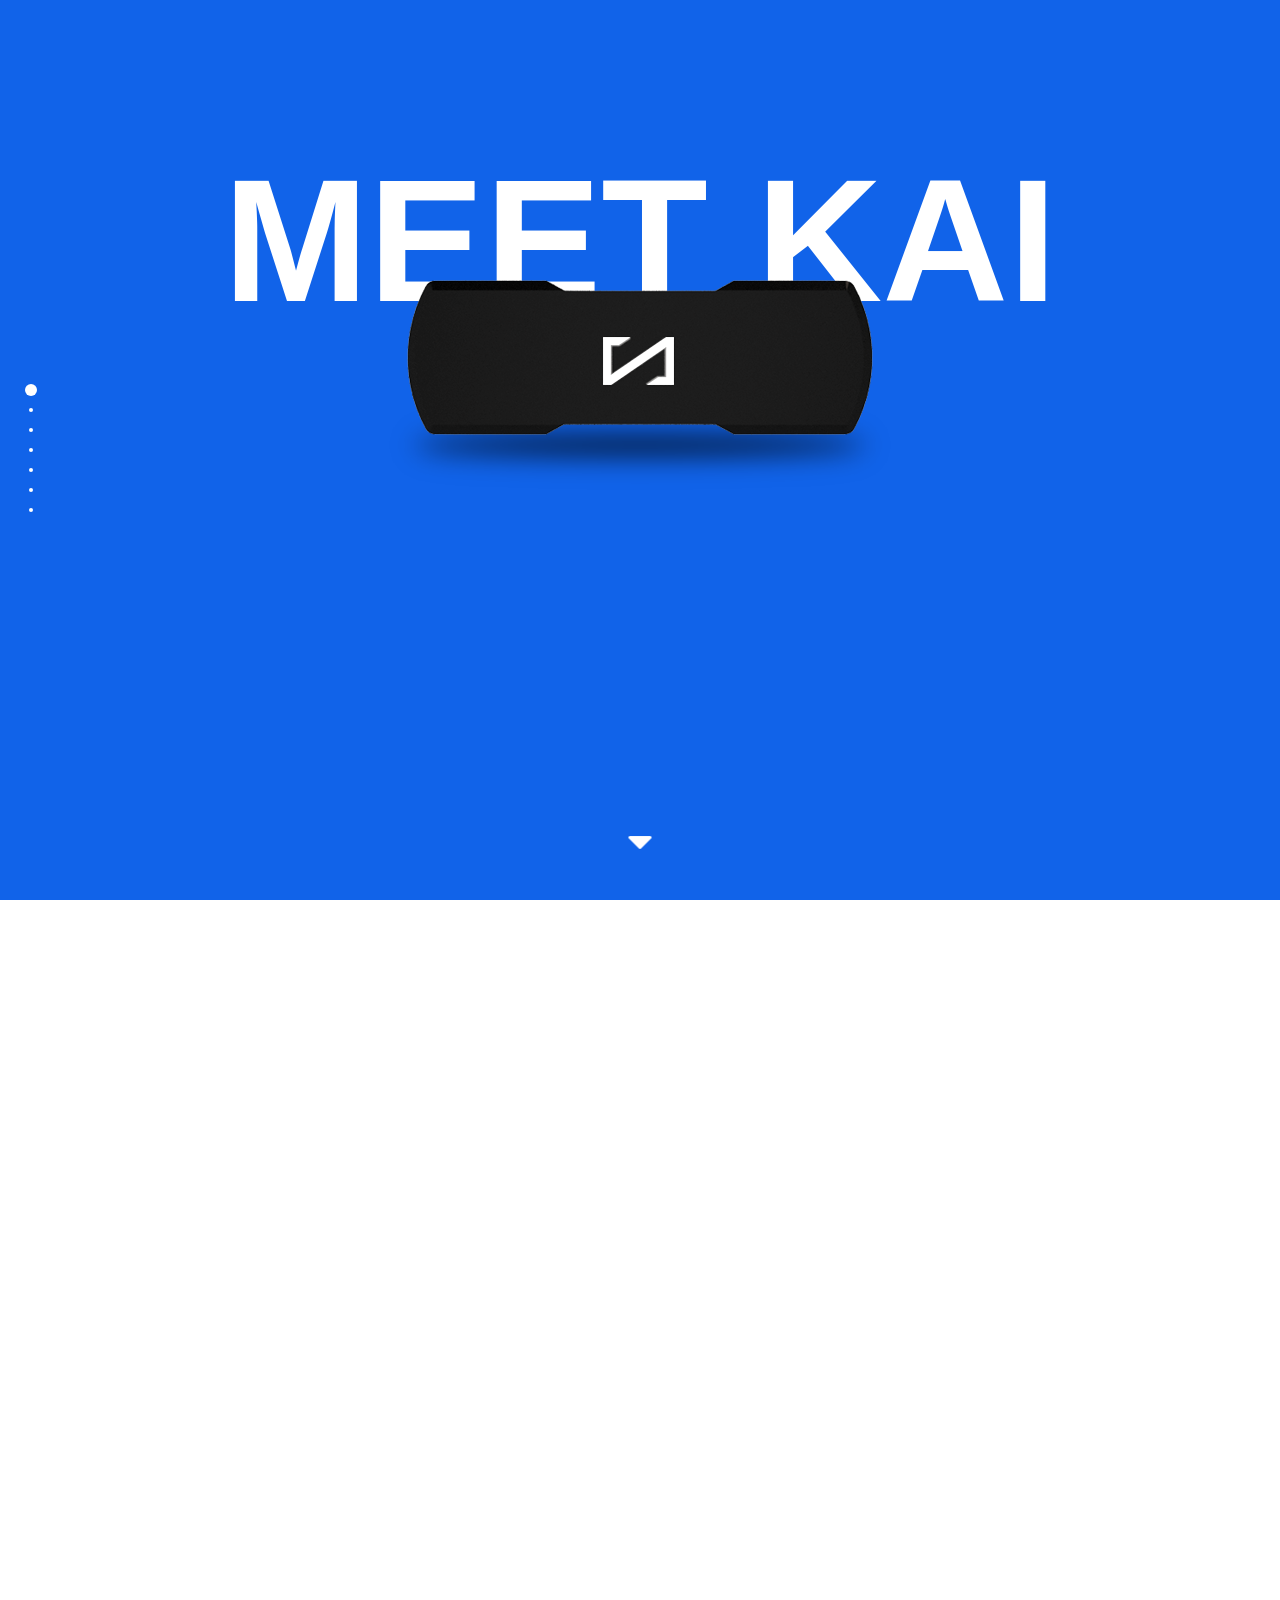
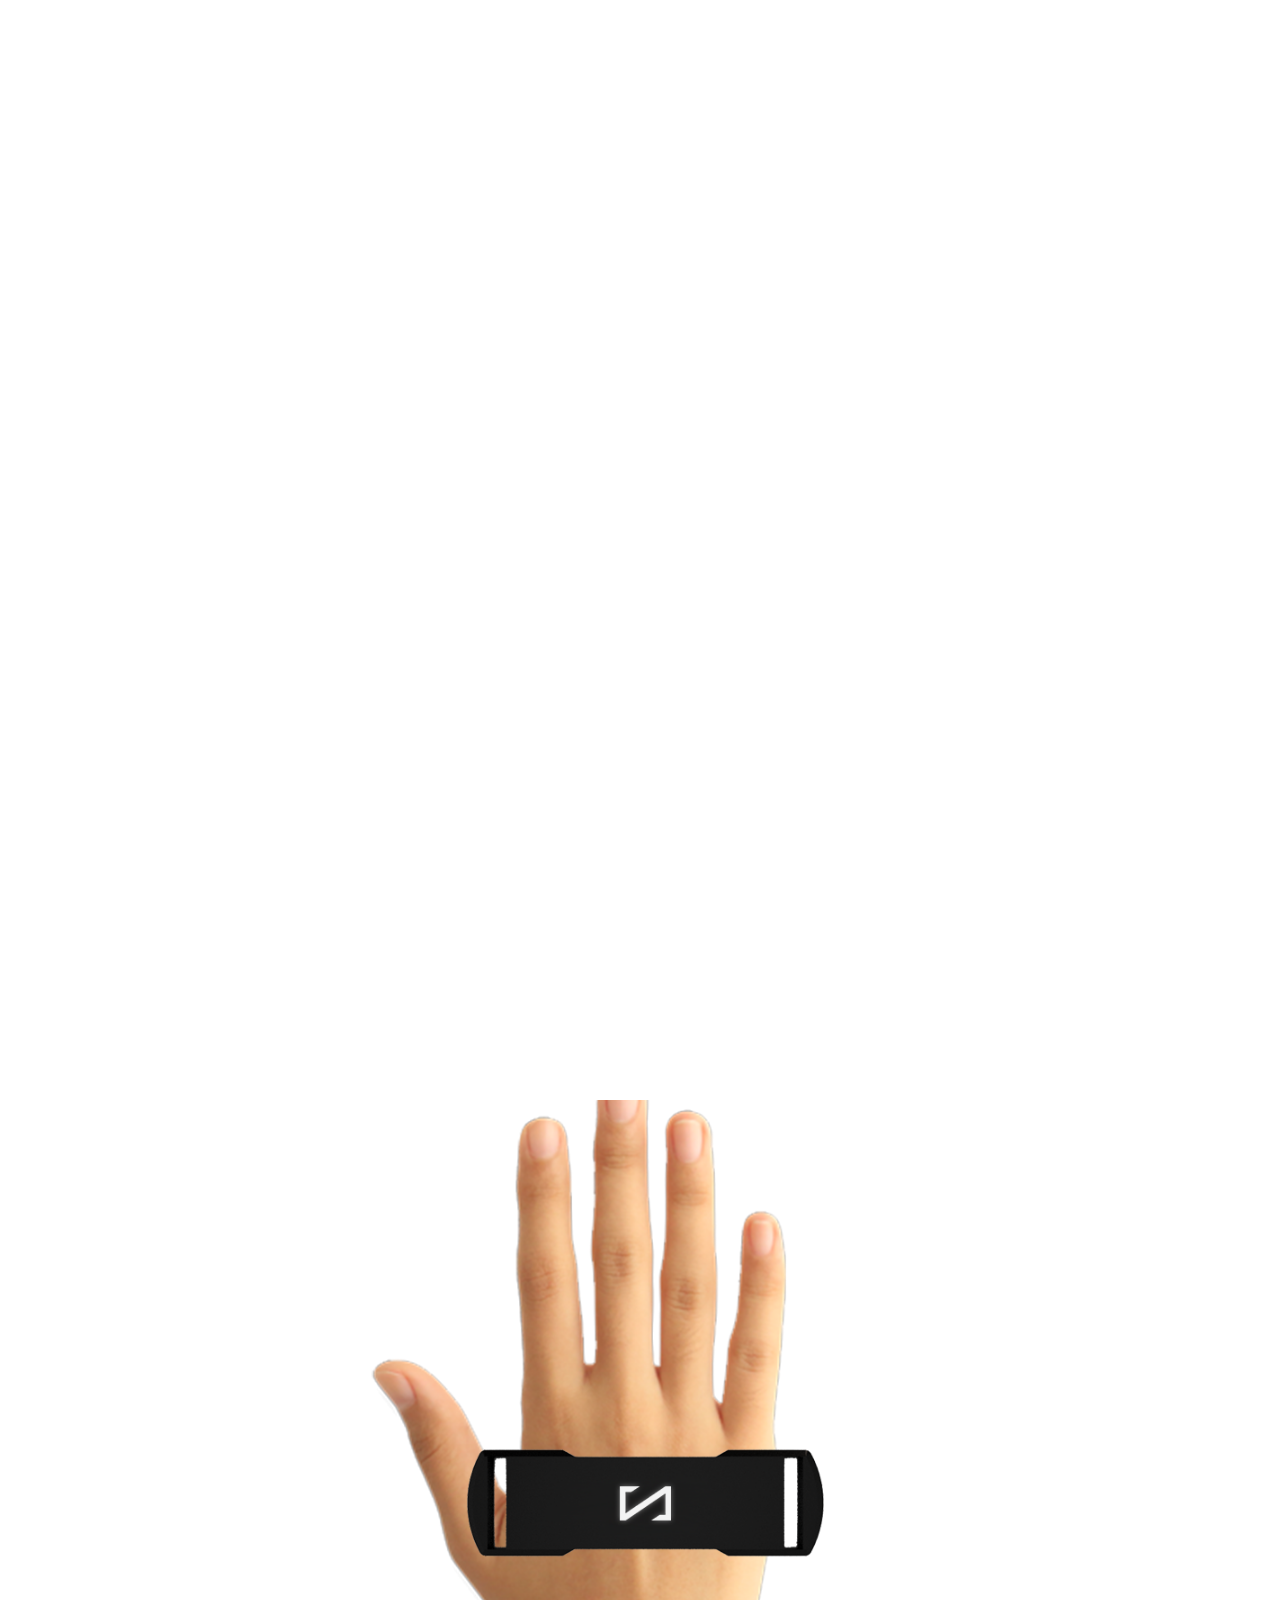
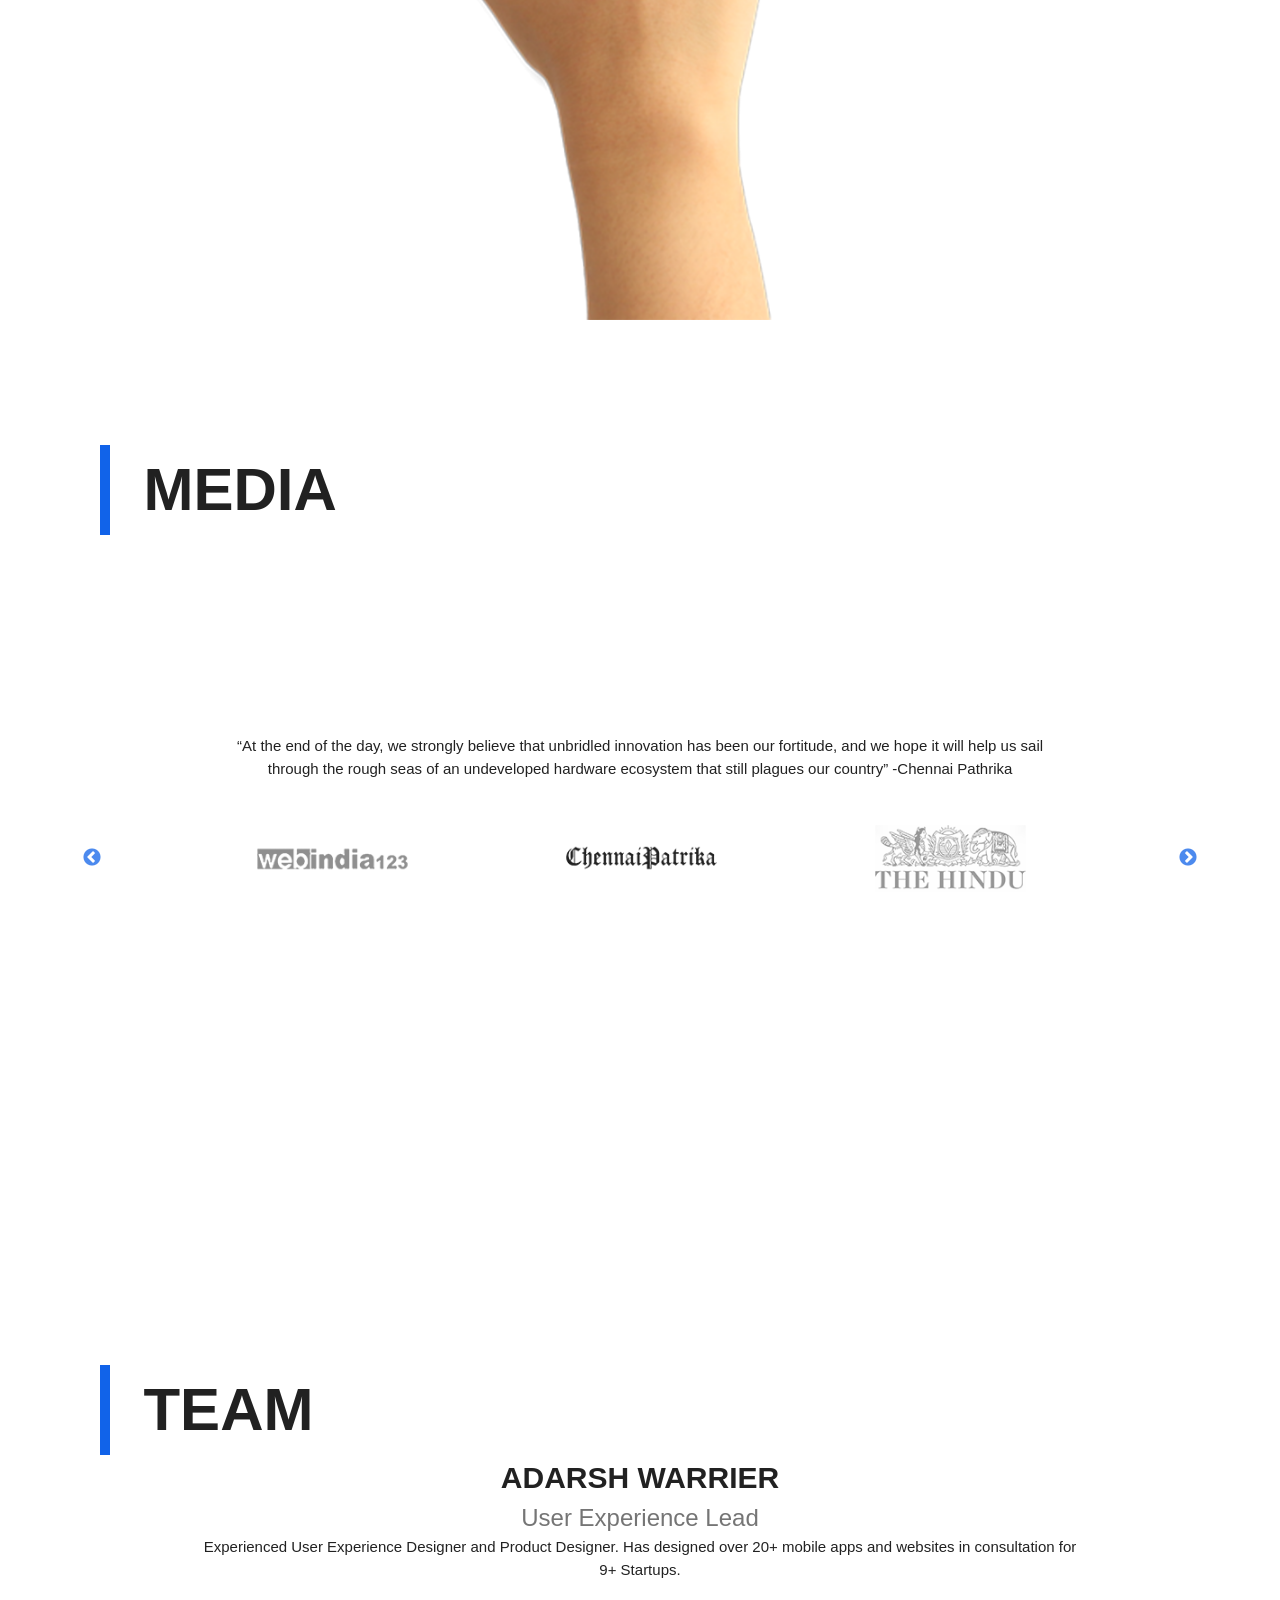
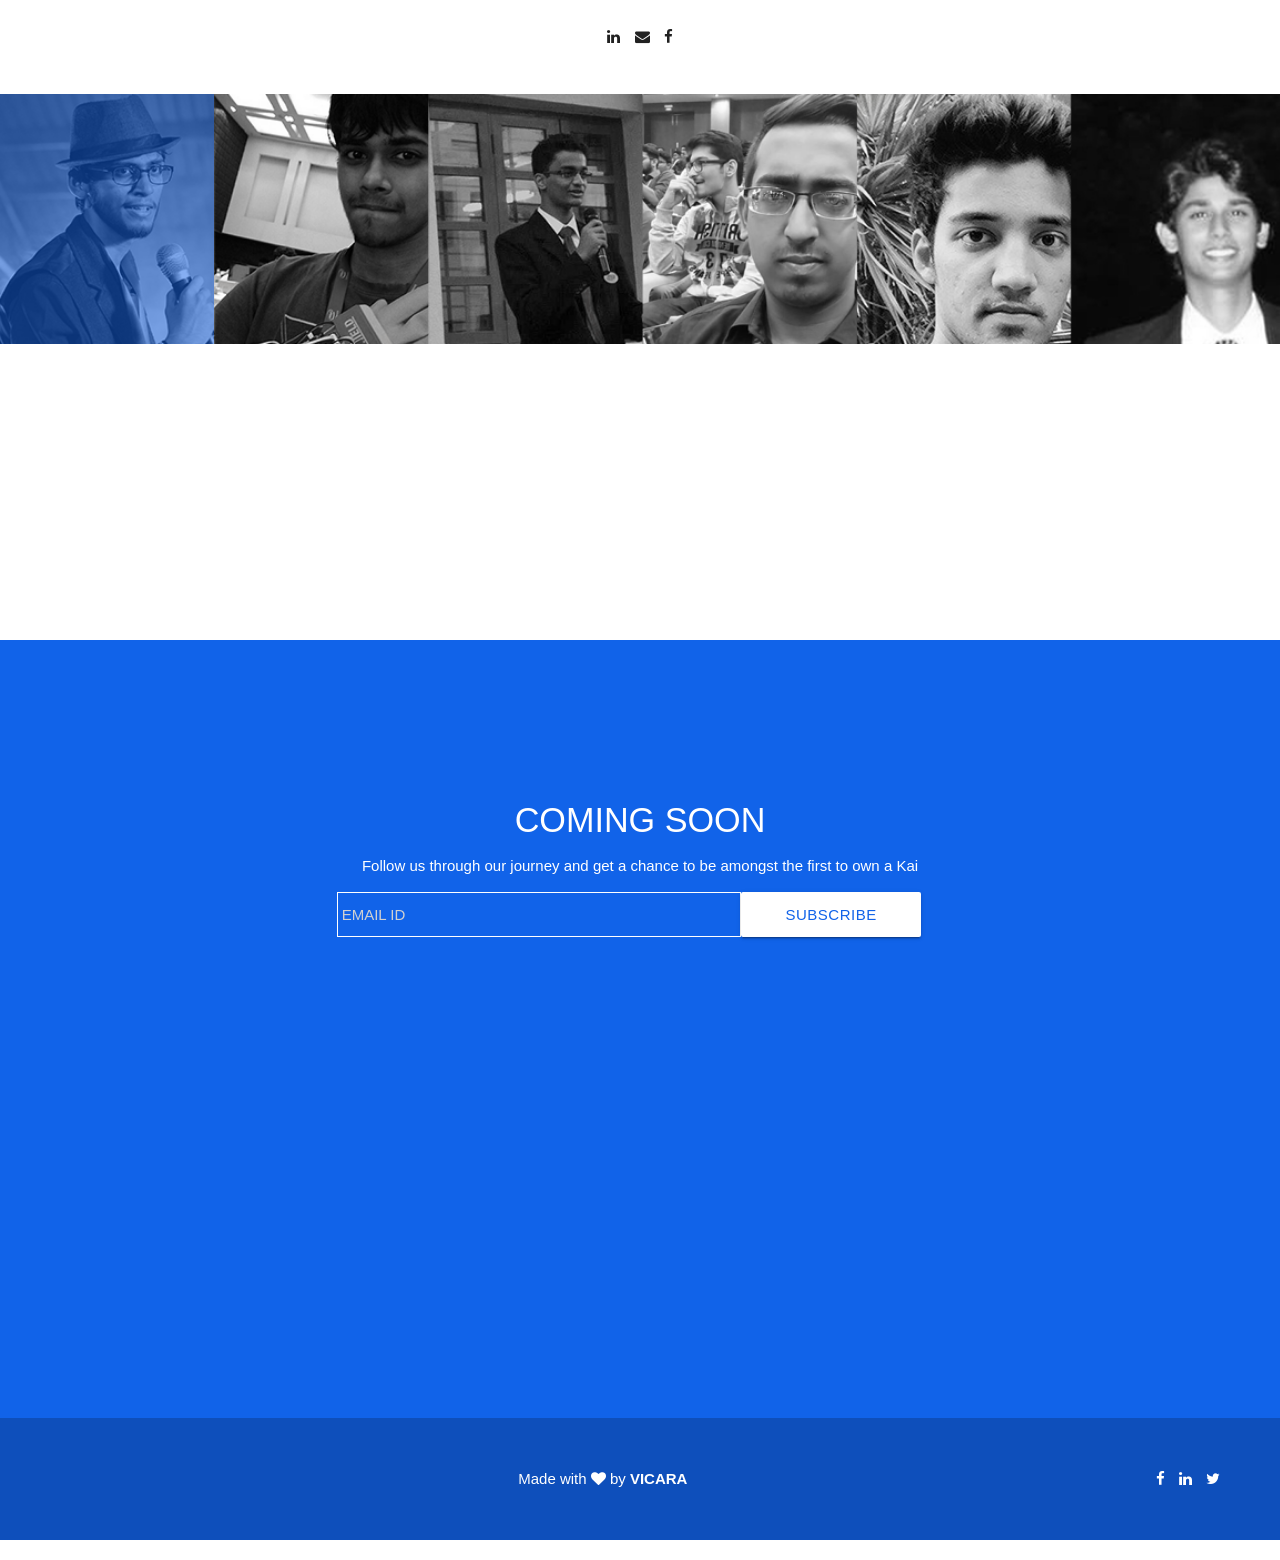
==== commit 7db83eee: "Made the fufucking landing page fucking responsive for fucking HD and fucking MD screens" ====
--- a/index.html
+++ b/index.html
@@ -32,7 +32,7 @@
   <div class="firstPage section">
     <div class="content">
     <div class="meet-kai">
-      MEET KAI
+      <span class="meet-text">MEET KAI</span>
       <div class="kai">
         <img src="public/images/kai_2017-03-22/kai.png"/>
       </div>
@@ -240,7 +240,7 @@
 
 
 <!--
-*Make the navicons in landing page white
+*Make the navicons in landing page white - x
 *Meet Kail should be behind the Kai.
 *Text right-align and the paragraph padding for heading
 *The left hand text padding.
--- a/styles/main.css
+++ b/styles/main.css
@@ -10,7 +10,8 @@
     position: fixed;
     top: 0px; }
   html body .firstPage .meet-kai {
-    width: auto;
+    width: 100%;
+    height: 100%;
     height: 123px;
     font-family: "SelawikRegular", "Helvetica";
     font-size: 174.5px;
@@ -21,16 +22,23 @@
     letter-spacing: normal;
     text-align: center;
     color: #ffffff;
-    padding-top: 120px;
+    position: absolute;
     margin: auto;
-    text-align: center; }
+    text-align: center;
+    position: relative; }
+    html body .firstPage .meet-kai .meet-text {
+      width: 100%;
+      position: absolute;
+      left: 50%;
+      top: 140px;
+      transform: translateX(-50%); }
     html body .firstPage .meet-kai .kai {
       position: fixed;
       left: 50%;
       -webkit-transform: translateX(-50%);
       transform: translateX(-50%);
       margin: auto;
-      top: 40%; }
+      top: 280px; }
   html body .firstPage .down-arrow {
     position: absolute;
     left: 50%;
@@ -148,29 +156,34 @@
         color: #000000; }
         html body .fourthPage .content .smart-connect .connect-text {
           color: #1163e9; }
-  html body .media .title {
-    font-size: 60px;
-    font-weight: 700;
-    margin-left: 100px;
-    border-left: 10px #1163e9 solid; }
-    html body .media .title .vertical-bar {
-      color: #fff; }
-  html body .media .fp-tableCell {
-    vertical-align: inherit !important; }
-  html body .media .slick-prev:before, html body .media .slick-next:before {
-    color: #1163e9 !important; }
-  html body .media .news-paper-article {
-    text-align: center;
-    margin-top: 200px; }
-  html body .media .news-paper-name img {
-    width: 200px;
-    margin: auto;
-    transition: all 0.5s; }
-  html body .media .news-papers-nav .slick-slide img {
-    opacity: 0.5; }
-  html body .media .news-papers-nav .slick-current img {
-    opacity: 1; }
+  html body .media {
+    z-index: 4; }
+    html body .media .title {
+      font-size: 60px;
+      font-weight: 700;
+      margin-left: 100px;
+      border-left: 10px #1163e9 solid; }
+      html body .media .title .vertical-bar {
+        color: #fff; }
+    html body .media .fp-tableCell {
+      vertical-align: inherit !important; }
+    html body .media .slick-prev:before, html body .media .slick-next:before {
+      color: #1163e9 !important; }
+    html body .media .news-paper-article {
+      text-align: center;
+      margin-top: 200px; }
+    html body .media .news-paper-name {
+      outline: none; }
+      html body .media .news-paper-name img {
+        width: 200px;
+        margin: auto;
+        transition: all 0.5s; }
+    html body .media .news-papers-nav .slick-slide img {
+      opacity: 0.5; }
+    html body .media .news-papers-nav .slick-current img {
+      opacity: 1; }
   html body .people {
+    z-index: 4;
     position: relative; }
     html body .people .fp-tableCell {
       vertical-align: inherit !important; }
@@ -211,6 +224,7 @@
     html body .people .slick-current img {
       opacity: 1; }
   html body .contact {
+    z-index: 4;
     background-color: #1163e9; }
     html body .contact .fp-tableCell {
       vertical-align: inherit !important; }
@@ -227,7 +241,8 @@
         left: 0px;
         right: 0px;
         padding: 0.25rem;
-        height: 3rem; }
+        height: 3rem;
+        color: #fff; }
     html body .contact .subscribe-container {
       padding-top: 0px; }
       html body .contact .subscribe-container .subscribe {
@@ -253,4 +268,7 @@
         html body .contact .custom-footer .social-icons i {
           padding-right: 10px; }
 
+#fp-nav ul li a span {
+  background-color: #fff; }
+
 /*# sourceMappingURL=main.css.map */
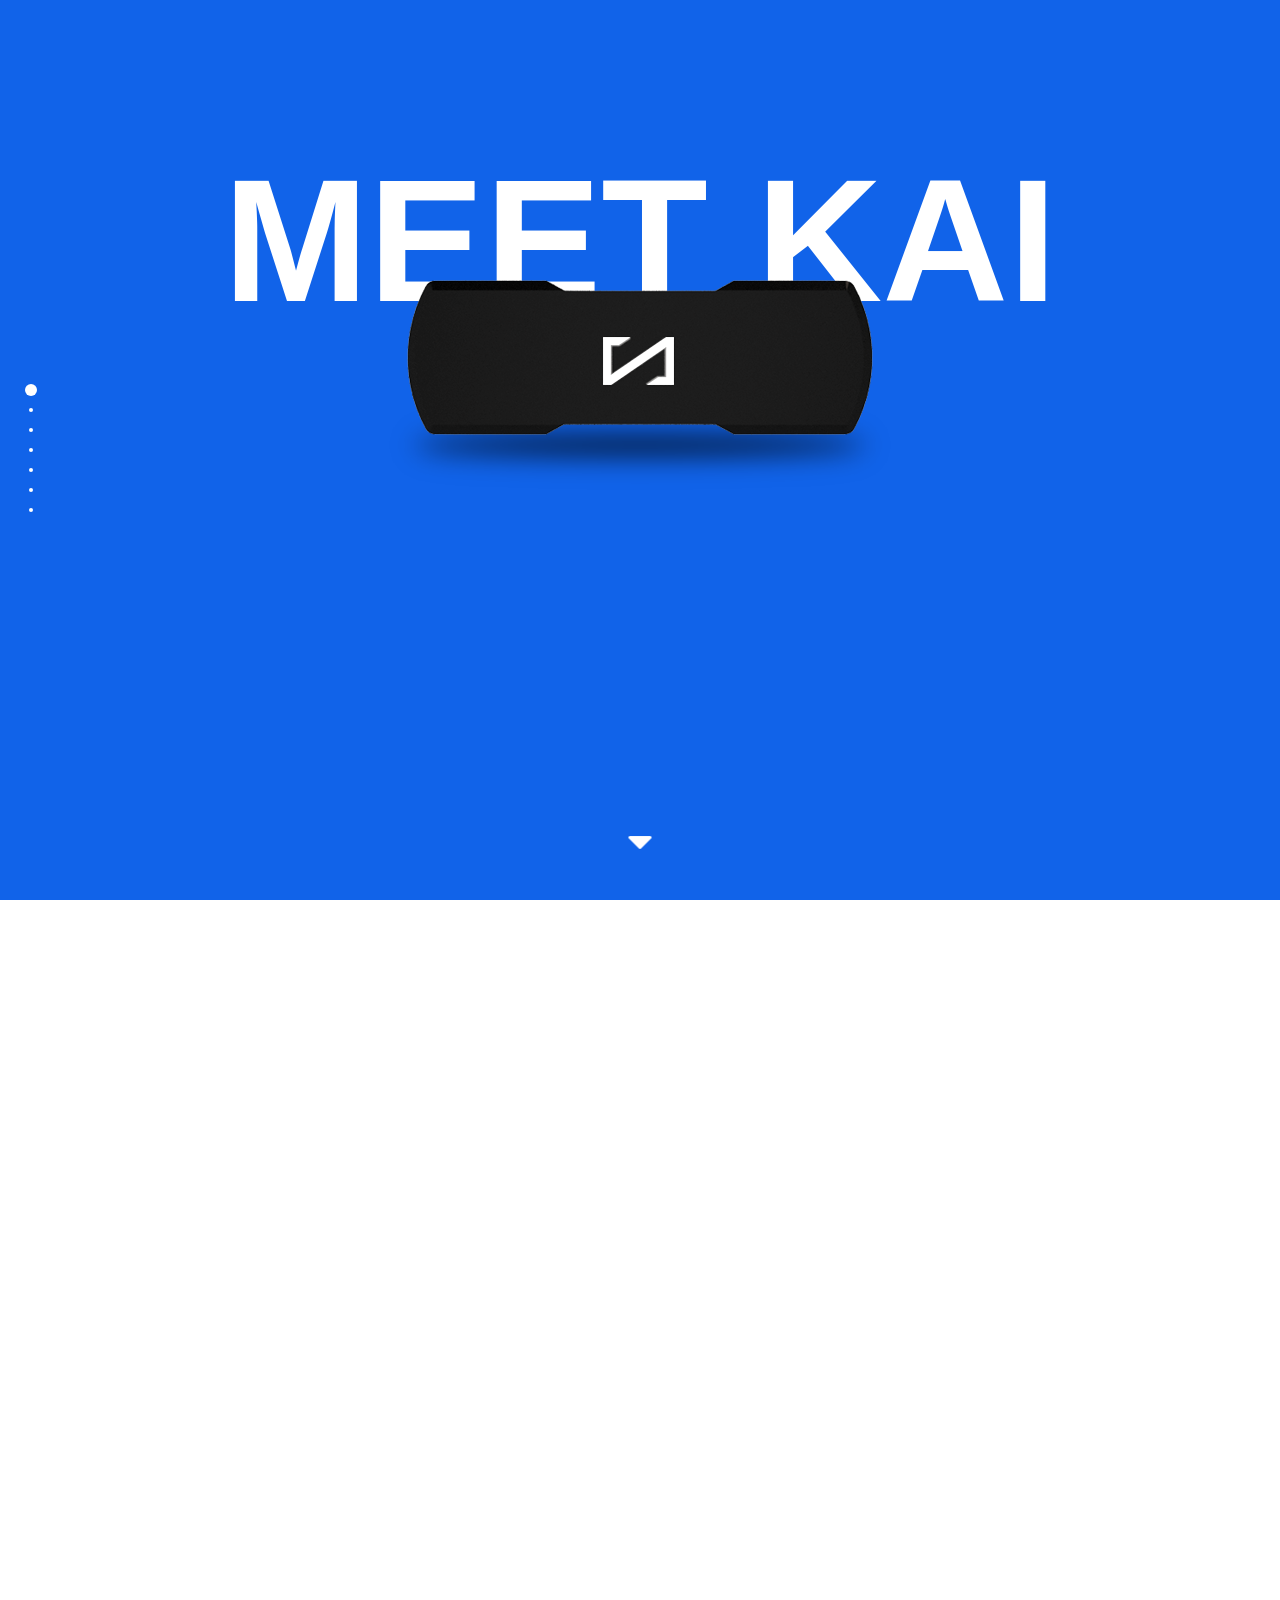
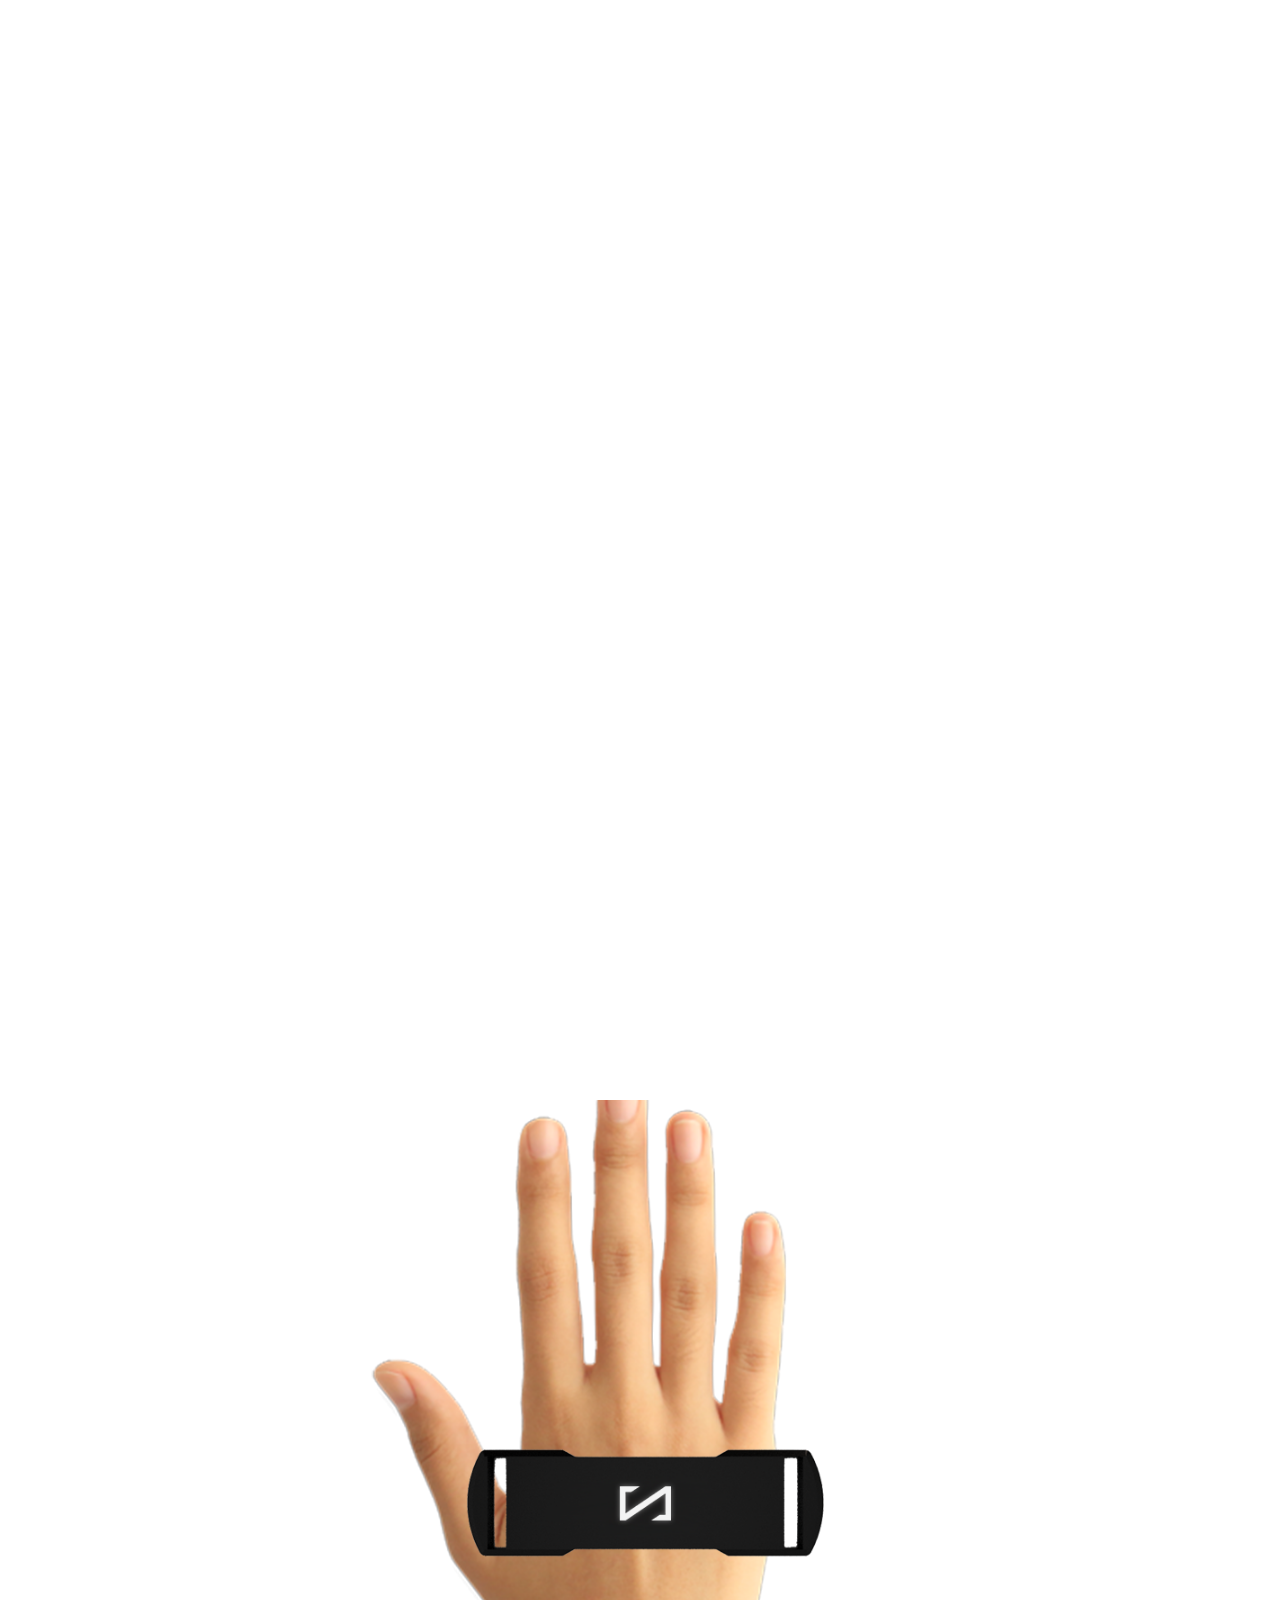
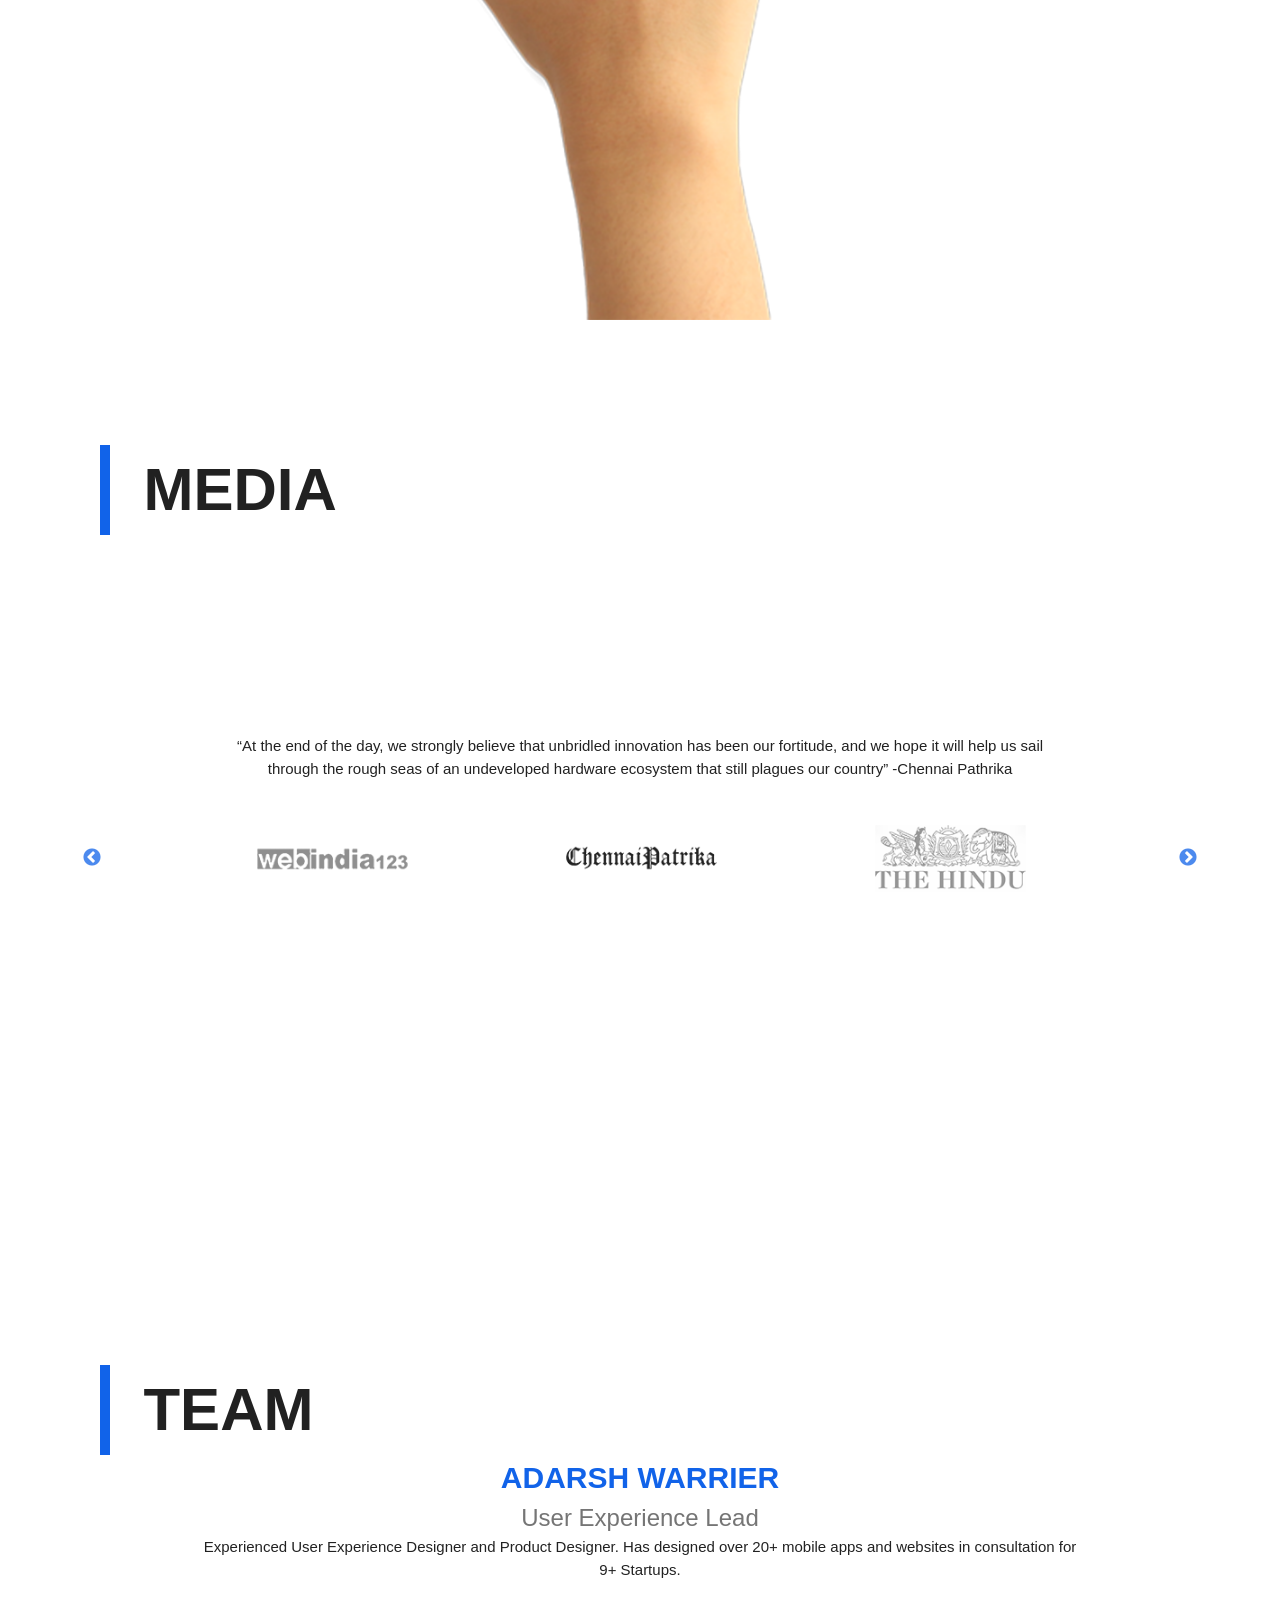
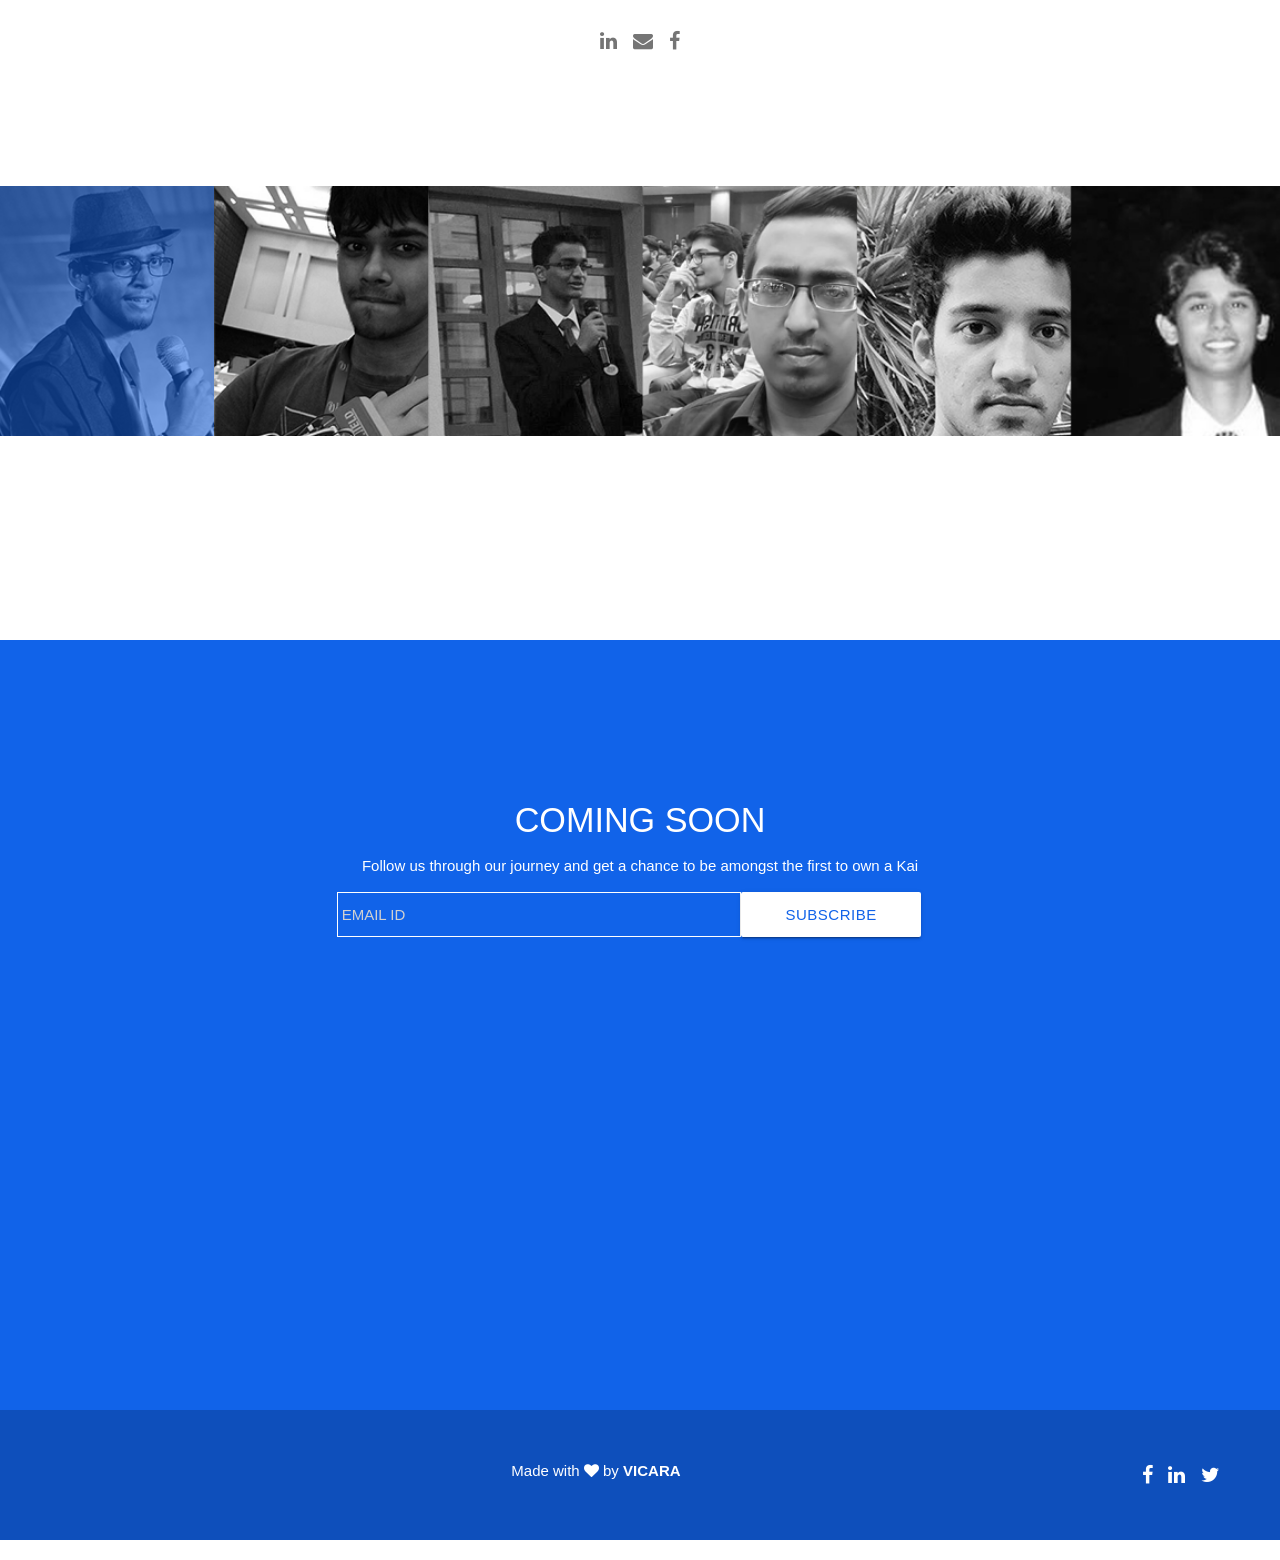
==== commit 93c9e499: "The people-ple-nav is below the center line even on HD devices" ====
--- a/index.html
+++ b/index.html
@@ -124,52 +124,52 @@
         <div class="member-extended-desc">Experienced User Experience Designer and Product Designer.
 Has designed over 20+ mobile apps and websites in consultation for 9+ Startups.
         </div><br/><br/>
-      <div><i class="fa fa-linkedin"></i>     <i class="fa fa-envelope"></i>   <i class="fa fa-facebook"></i></div>
-      <br/><br/>
-      </div>
-      <div class="person center">
-        <span class="member-name">S VIGNESH</span><br/>
-        <span class="member-desc">User Experience Lead</span><br/>
-        <div class="member-extended-desc">Experienced User Experience Designer and Product Designer.
-Has designed over 20+ mobile apps and websites in consultation for 9+ Startups.
-        </div><br/><br/>
-      <div><i class="fa fa-linkedin"></i>     <i class="fa fa-envelope"></i>   <i class="fa fa-facebook"></i></div>
-      <br/><br/>
-      </div>
-      <div class="person center">
-        <span class="member-name">S VIGNESH</span><br/>
-        <span class="member-desc">User Experience Lead</span><br/>
-        <div class="member-extended-desc">Experienced User Experience Designer and Product Designer.
-Has designed over 20+ mobile apps and websites in consultation for 9+ Startups.
-        </div><br/><br/>
-      <div><i class="fa fa-linkedin"></i>     <i class="fa fa-envelope"></i>   <i class="fa fa-facebook"></i></div>
-      <br/><br/>
-      </div>
-      <div class="person center">
-        <span class="member-name">S VIGNESH</span><br/>
-        <span class="member-desc">User Experience Lead</span><br/>
-        <div class="member-extended-desc">Experienced User Experience Designer and Product Designer.
-Has designed over 20+ mobile apps and websites in consultation for 9+ Startups.
-        </div><br/><br/>
-      <div><i class="fa fa-linkedin"></i>     <i class="fa fa-envelope"></i>   <i class="fa fa-facebook"></i></div>
-      <br/><br/>
-      </div>
-      <div class="person center">
-        <span class="member-name">S VIGNESH</span><br/>
-        <span class="member-desc">User Experience Lead</span><br/>
-        <div class="member-extended-desc">Experienced User Experience Designer and Product Designer.
-Has designed over 20+ mobile apps and websites in consultation for 9+ Startups.
-        </div><br/><br/>
-      <div><i class="fa fa-linkedin"></i>     <i class="fa fa-envelope"></i>   <i class="fa fa-facebook"></i></div>
-      <br/><br/>
-      </div>
-      <div class="person center">
-        <span class="member-name">S VIGNESH</span><br/>
-        <span class="member-desc">User Experience Lead</span><br/>
-        <div class="member-extended-desc">Experienced User Experience Designer and Product Designer.
-Has designed over 20+ mobile apps and websites in consultation for 9+ Startups.
-        </div><br/><br/>
-      <div>
+      <div class="social-icons"><i class="fa fa-linkedin"></i>     <i class="fa fa-envelope"></i>   <i class="fa fa-facebook"></i></div>
+      <br/><br/>
+      </div>
+      <div class="person center">
+        <span class="member-name">S VIGNESH</span><br/>
+        <span class="member-desc">User Experience Lead</span><br/>
+        <div class="member-extended-desc">Experienced User Experience Designer and Product Designer.
+Has designed over 20+ mobile apps and websites in consultation for 9+ Startups.
+        </div><br/><br/>
+      <div class="social-icons"><i class="fa fa-linkedin"></i>     <i class="fa fa-envelope"></i>   <i class="fa fa-facebook"></i></div>
+      <br/><br/>
+      </div>
+      <div class="person center">
+        <span class="member-name">S VIGNESH</span><br/>
+        <span class="member-desc">User Experience Lead</span><br/>
+        <div class="member-extended-desc">Experienced User Experience Designer and Product Designer.
+Has designed over 20+ mobile apps and websites in consultation for 9+ Startups.
+        </div><br/><br/>
+      <div class="social-icons"><i class="fa fa-linkedin"></i>     <i class="fa fa-envelope"></i>   <i class="fa fa-facebook"></i></div>
+      <br/><br/>
+      </div>
+      <div class="person center">
+        <span class="member-name">S VIGNESH</span><br/>
+        <span class="member-desc">User Experience Lead</span><br/>
+        <div class="member-extended-desc">Experienced User Experience Designer and Product Designer.
+Has designed over 20+ mobile apps and websites in consultation for 9+ Startups.
+        </div><br/><br/>
+      <div class="social-icons"><i class="fa fa-linkedin"></i>     <i class="fa fa-envelope"></i>   <i class="fa fa-facebook"></i></div>
+      <br/><br/>
+      </div>
+      <div class="person center">
+        <span class="member-name">S VIGNESH</span><br/>
+        <span class="member-desc">User Experience Lead</span><br/>
+        <div class="member-extended-desc">Experienced User Experience Designer and Product Designer.
+Has designed over 20+ mobile apps and websites in consultation for 9+ Startups.
+        </div><br/><br/>
+      <div class="social-icons"><i class="fa fa-linkedin"></i>     <i class="fa fa-envelope"></i>   <i class="fa fa-facebook"></i></div>
+      <br/><br/>
+      </div>
+      <div class="person center">
+        <span class="member-name">S VIGNESH</span><br/>
+        <span class="member-desc">User Experience Lead</span><br/>
+        <div class="member-extended-desc">Experienced User Experience Designer and Product Designer.
+Has designed over 20+ mobile apps and websites in consultation for 9+ Startups.
+        </div><br/><br/>
+      <div class="social-icons">
         <i class="fa fa-linkedin"></i>
         <i class="fa fa-envelope"></i>
         <i class="fa fa-facebook"></i>
@@ -241,10 +241,10 @@
 
 <!--
 *Make the navicons in landing page white - x
-*Meet Kail should be behind the Kai.
-*Text right-align and the paragraph padding for heading
-*The left hand text padding.
-*Even on HD Screens the Media-Nav should be rather below the center-line
+*Meet Kail should be behind the Kai. -x
+*Text right-align and the paragraph padding for heading -x
+*The left hand text padding. -x
+*Even on HD Screens the Media-Nav should be rather below the center-line -x
 *Team section colors. The Font size of names, name-info-desc-social_icons space should be same.
 *Increase the social icons size.
 *Padding inside the text box of e-mail
--- a/styles/main.css
+++ b/styles/main.css
@@ -182,9 +182,14 @@
       opacity: 0.5; }
     html body .media .news-papers-nav .slick-current img {
       opacity: 1; }
+  html body .social-icons {
+    font-size: 20px !important; }
   html body .people {
     z-index: 4;
-    position: relative; }
+    position: relative;
+    height: 100%; }
+    html body .people .social-icons {
+      color: #757575; }
     html body .people .fp-tableCell {
       vertical-align: inherit !important; }
     html body .people .title {
@@ -196,7 +201,8 @@
         color: #fff; }
     html body .people .person .member-name {
       font-size: 30px;
-      font-weight: 700; }
+      font-weight: 700;
+      color: #1163e9; }
     html body .people .person .member-desc {
       font-size: 24px;
       color: #757575;
@@ -207,6 +213,11 @@
     html body .people .person i {
       padding-left: 5px;
       padding-right: 5px; }
+    @media (min-height: 880) {
+      html body .people .people-nav {
+        top: 20%; } }
+    html body .people .people-nav {
+      top: 10%; }
     html body .people .person-pic {
       height: 250px; }
       html body .people .person-pic img {
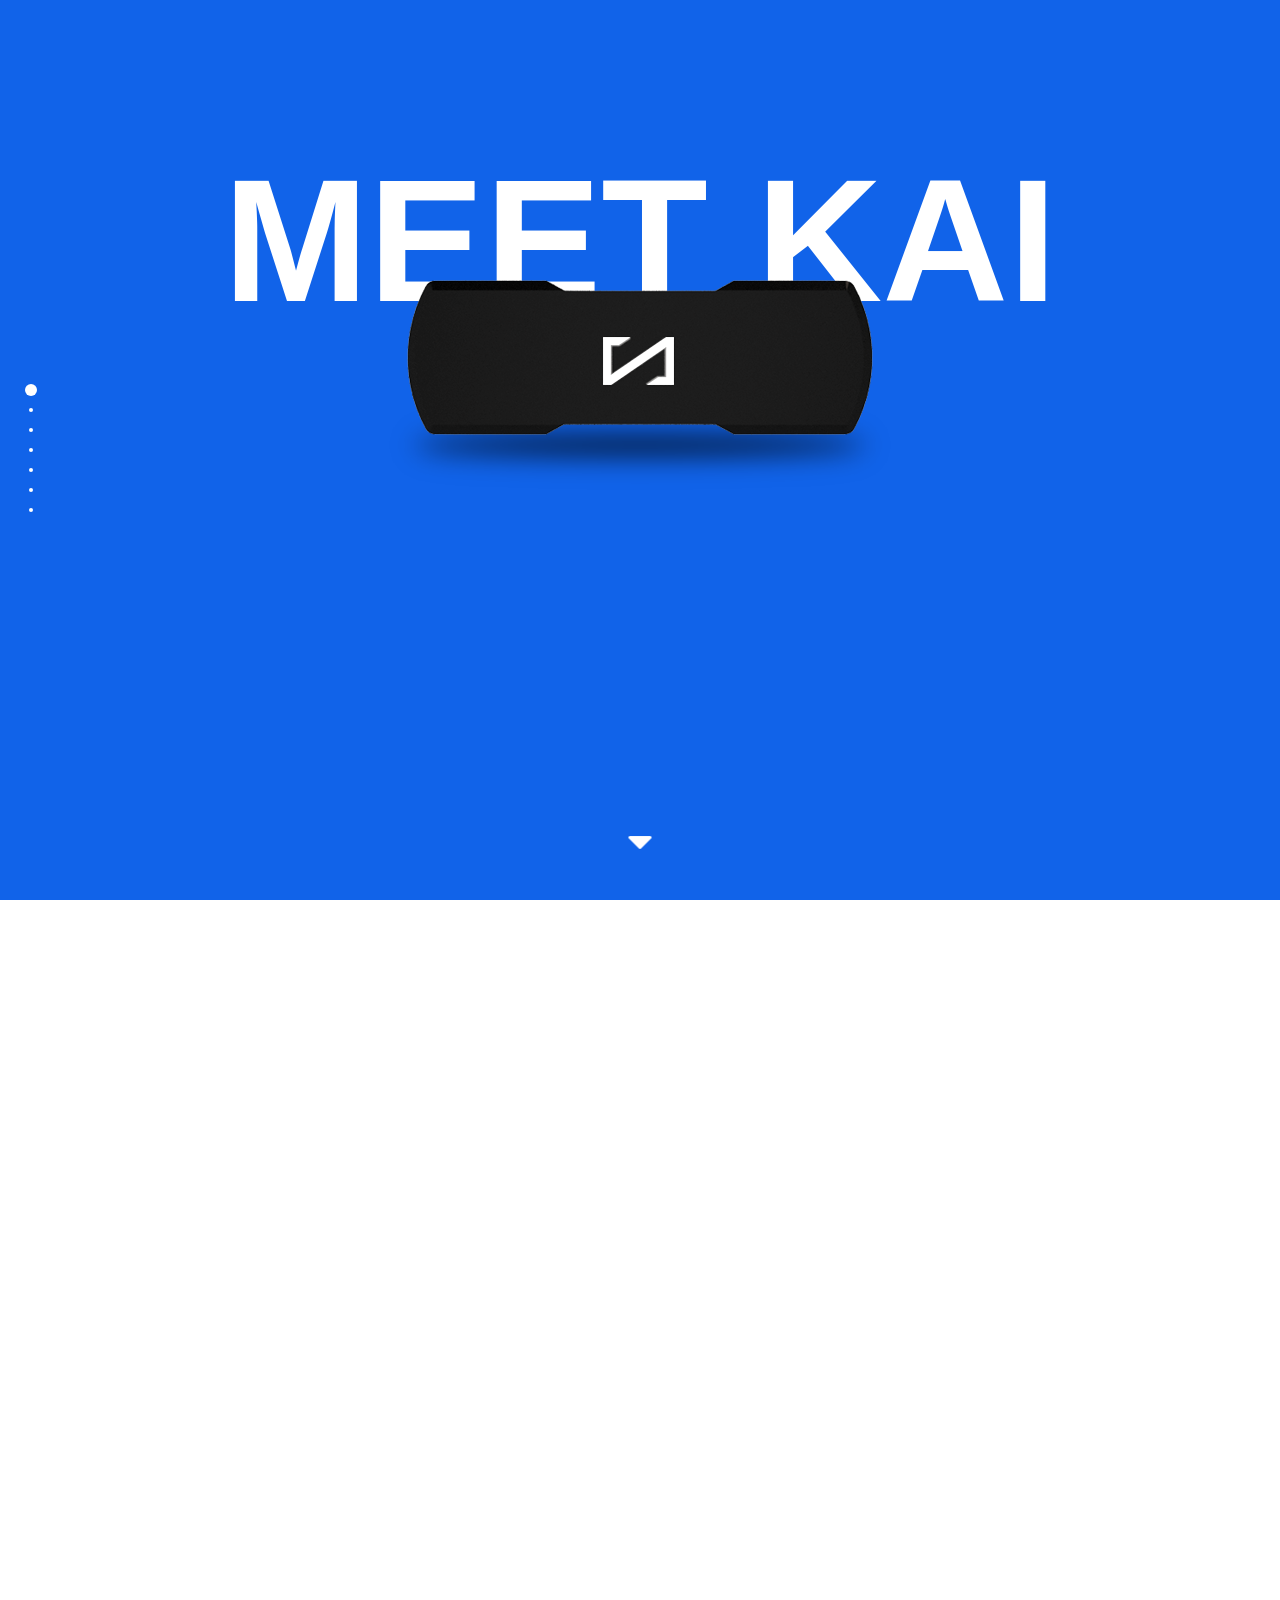
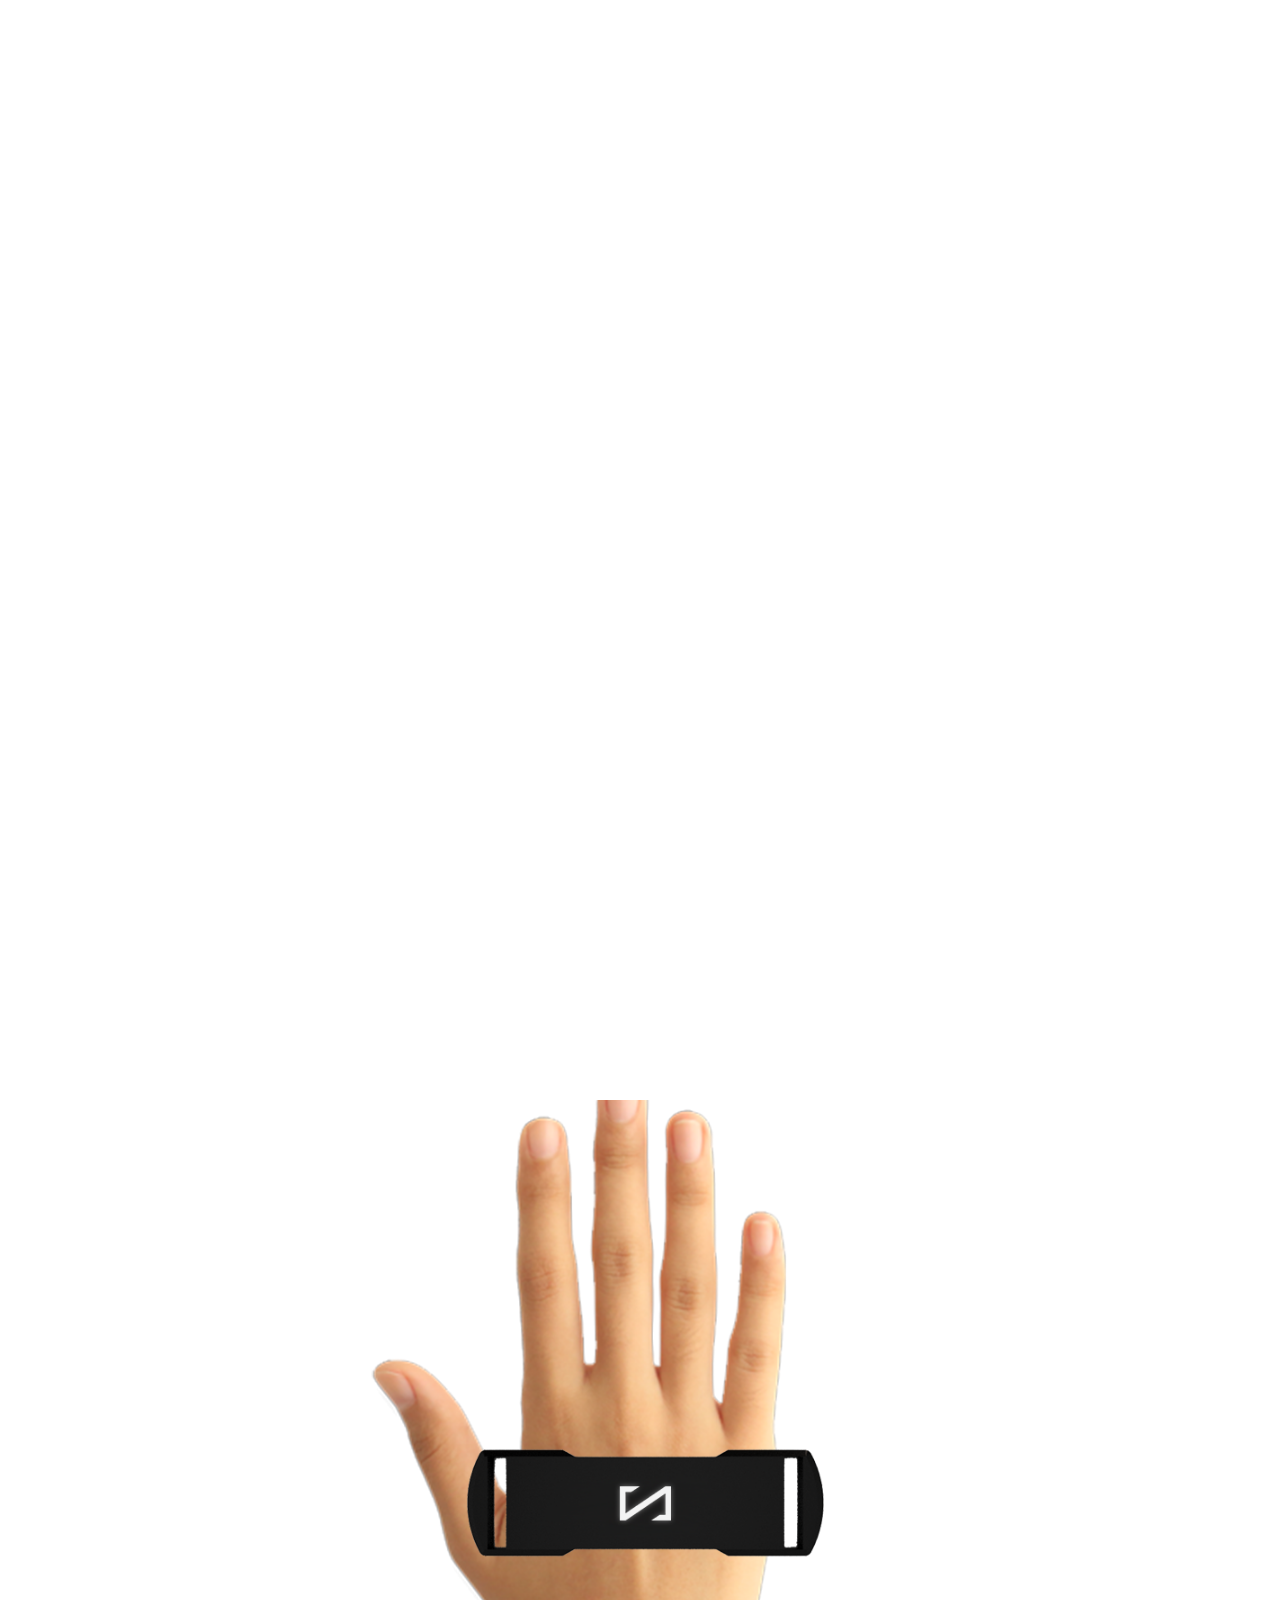
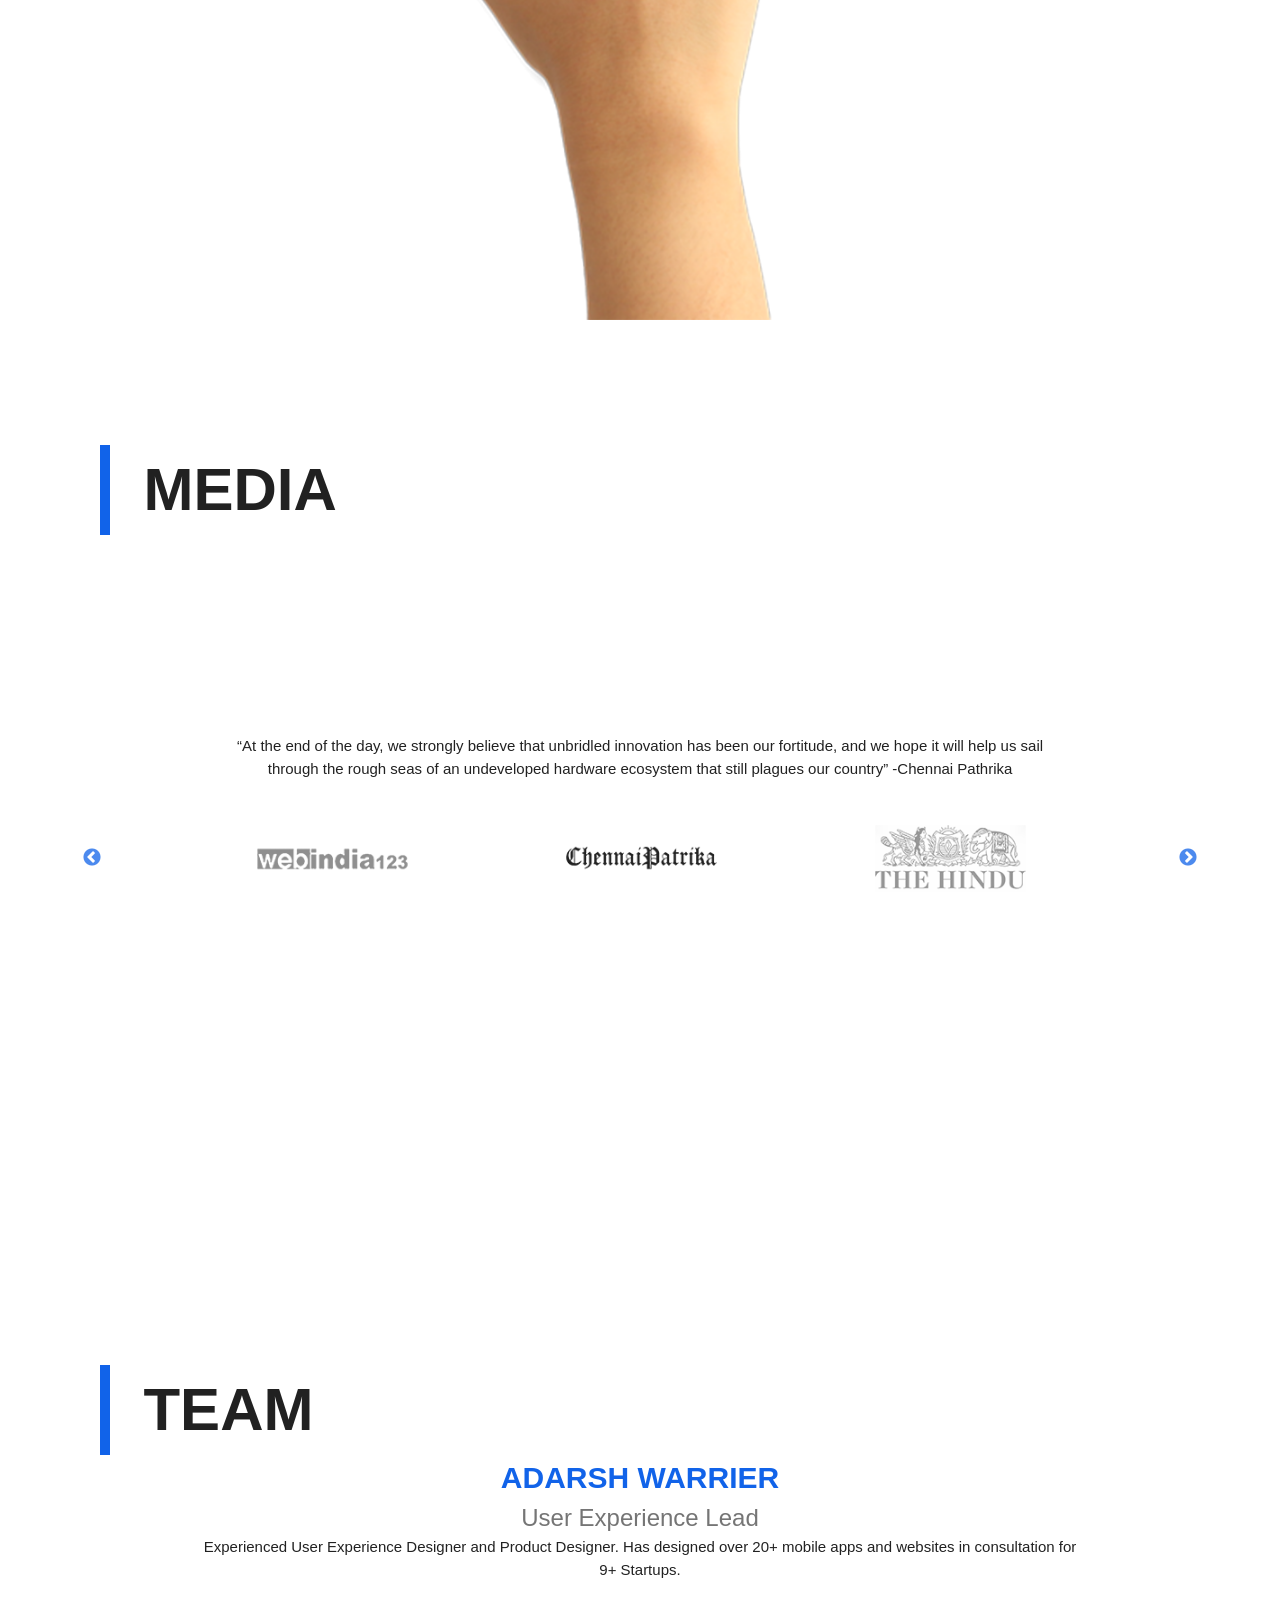
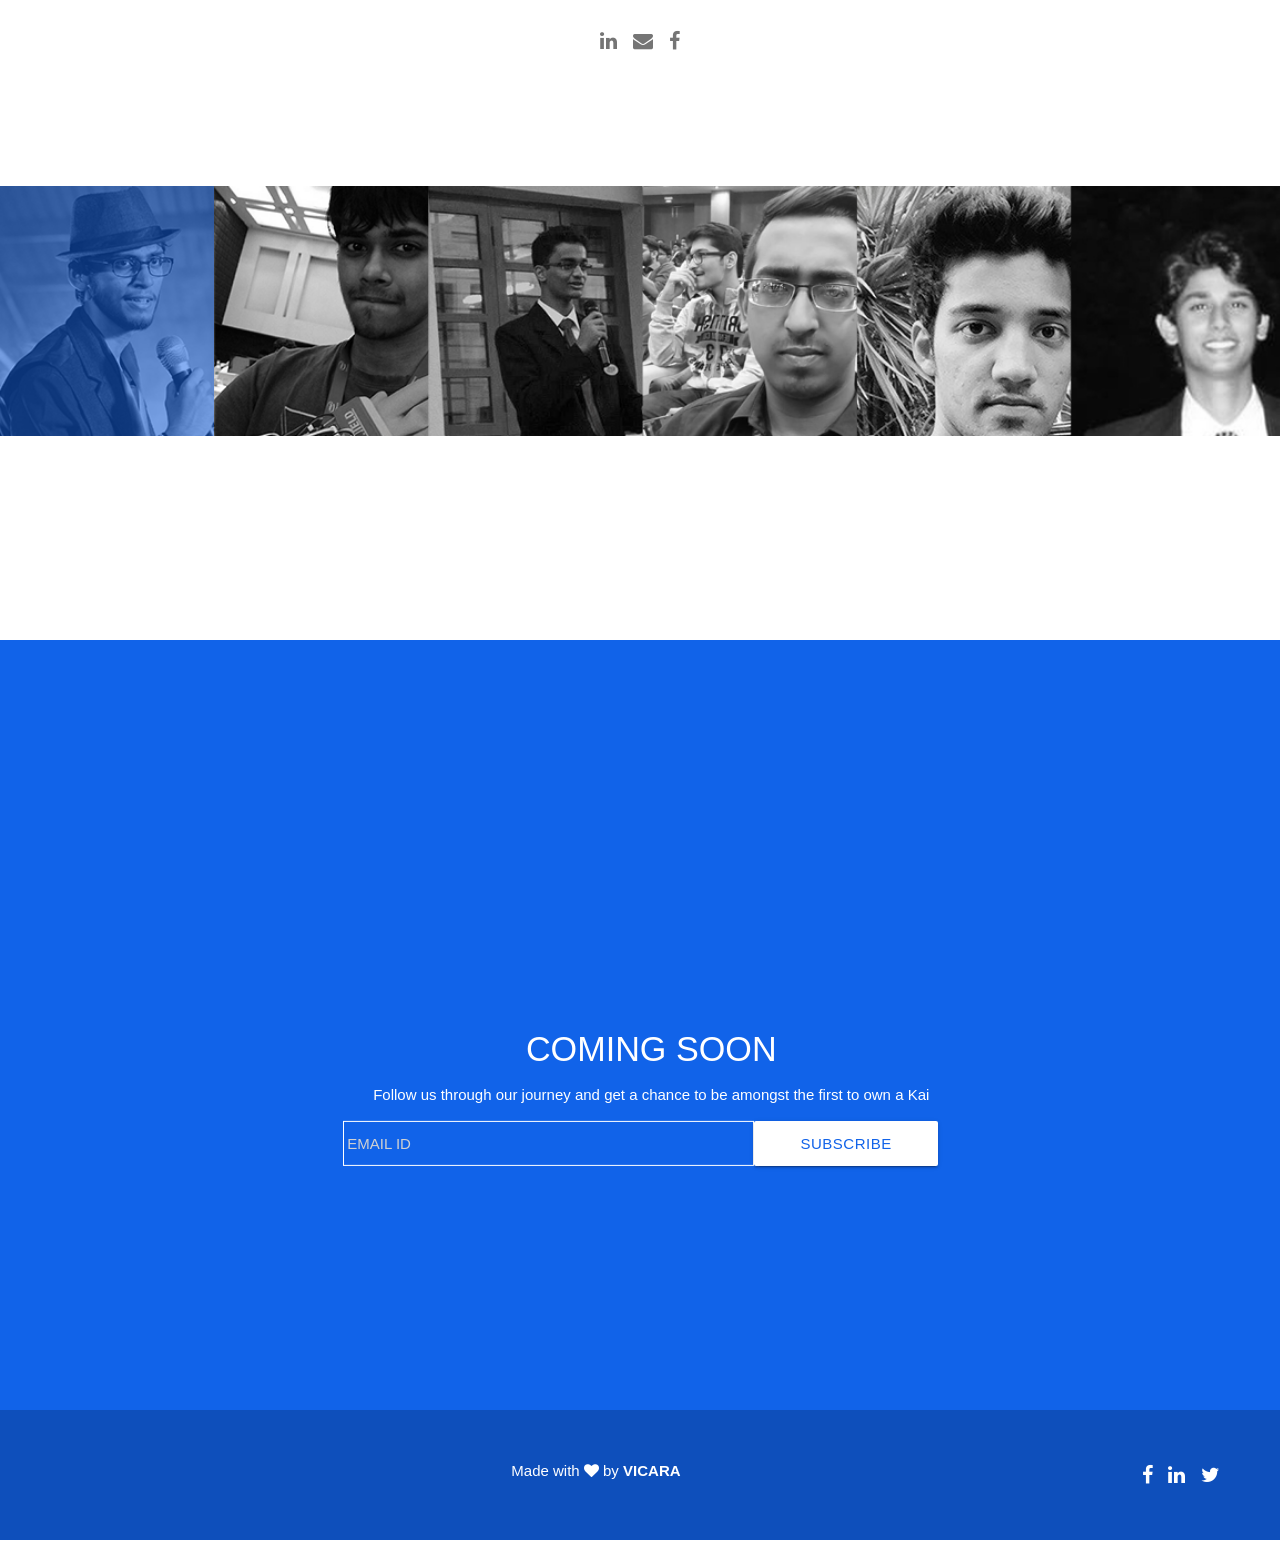
==== commit 0dd23f96: "Put the text box in contact box exactly in the center" ====
--- a/index.html
+++ b/index.html
@@ -208,17 +208,22 @@
   </div>
   <div class="contact section row">
     <div class="col m12 center contact-container">
-      <h4 class="white-text">COMING SOON</h4>
-      <p class="white-text">Follow us through our journey and get a chance
-to be amongst the first to own a Kai</p>
-  <div class="col s6 push-s3">
-    <div class="col s8 e-mail-container">
-      <input class="col s12 e-mail" placeholder="EMAIL ID"/>
-    </div>
-    <div class="col s4 subscribe-container">
-      <button class="btn white subscribe">Subscribe</button>
-    </div>
-  </div>
+
+
+      <div class="center-most-text-container">
+        <h4 class="white-text">COMING SOON</h4>
+        <p class="white-text">Follow us through our journey and get a chance to be amongst the first to own a Kai</p>
+        <div class="col s6 push-s3">
+          <div class="col s8 e-mail-container">
+            <input class="col s12 e-mail" placeholder="EMAIL ID"/>
+          </div>
+          <div class="col s4 subscribe-container">
+            <button class="btn white subscribe">Subscribe</button>
+          </div>
+        </div>
+      </div>
+
+
   <br/>
   <div class="custom-footer">
     Made with <i class="fa fa-heart"></i> by <b>VICARA</b>
@@ -246,7 +251,7 @@
 *The left hand text padding. -x
 *Even on HD Screens the Media-Nav should be rather below the center-line -x
 *Team section colors. The Font size of names, name-info-desc-social_icons space should be same.
-*Increase the social icons size.
+*Increase the social icons size. -x
 *Padding inside the text box of e-mail
 *The text box should be vertically aligned.
  -->
--- a/styles/main.css
+++ b/styles/main.css
@@ -244,6 +244,12 @@
       padding-top: 100px;
       padding-bottom: 0px;
       margin: 0; }
+      html body .contact .contact-container .center-most-text-container {
+        position: absolute;
+        width: 100%;
+        top: 50%;
+        transform: translateY(-50%);
+        -webkit-transform: translateY(-50%); }
     html body .contact .e-mail-container {
       padding: 0px; }
       html body .contact .e-mail-container .e-mail {
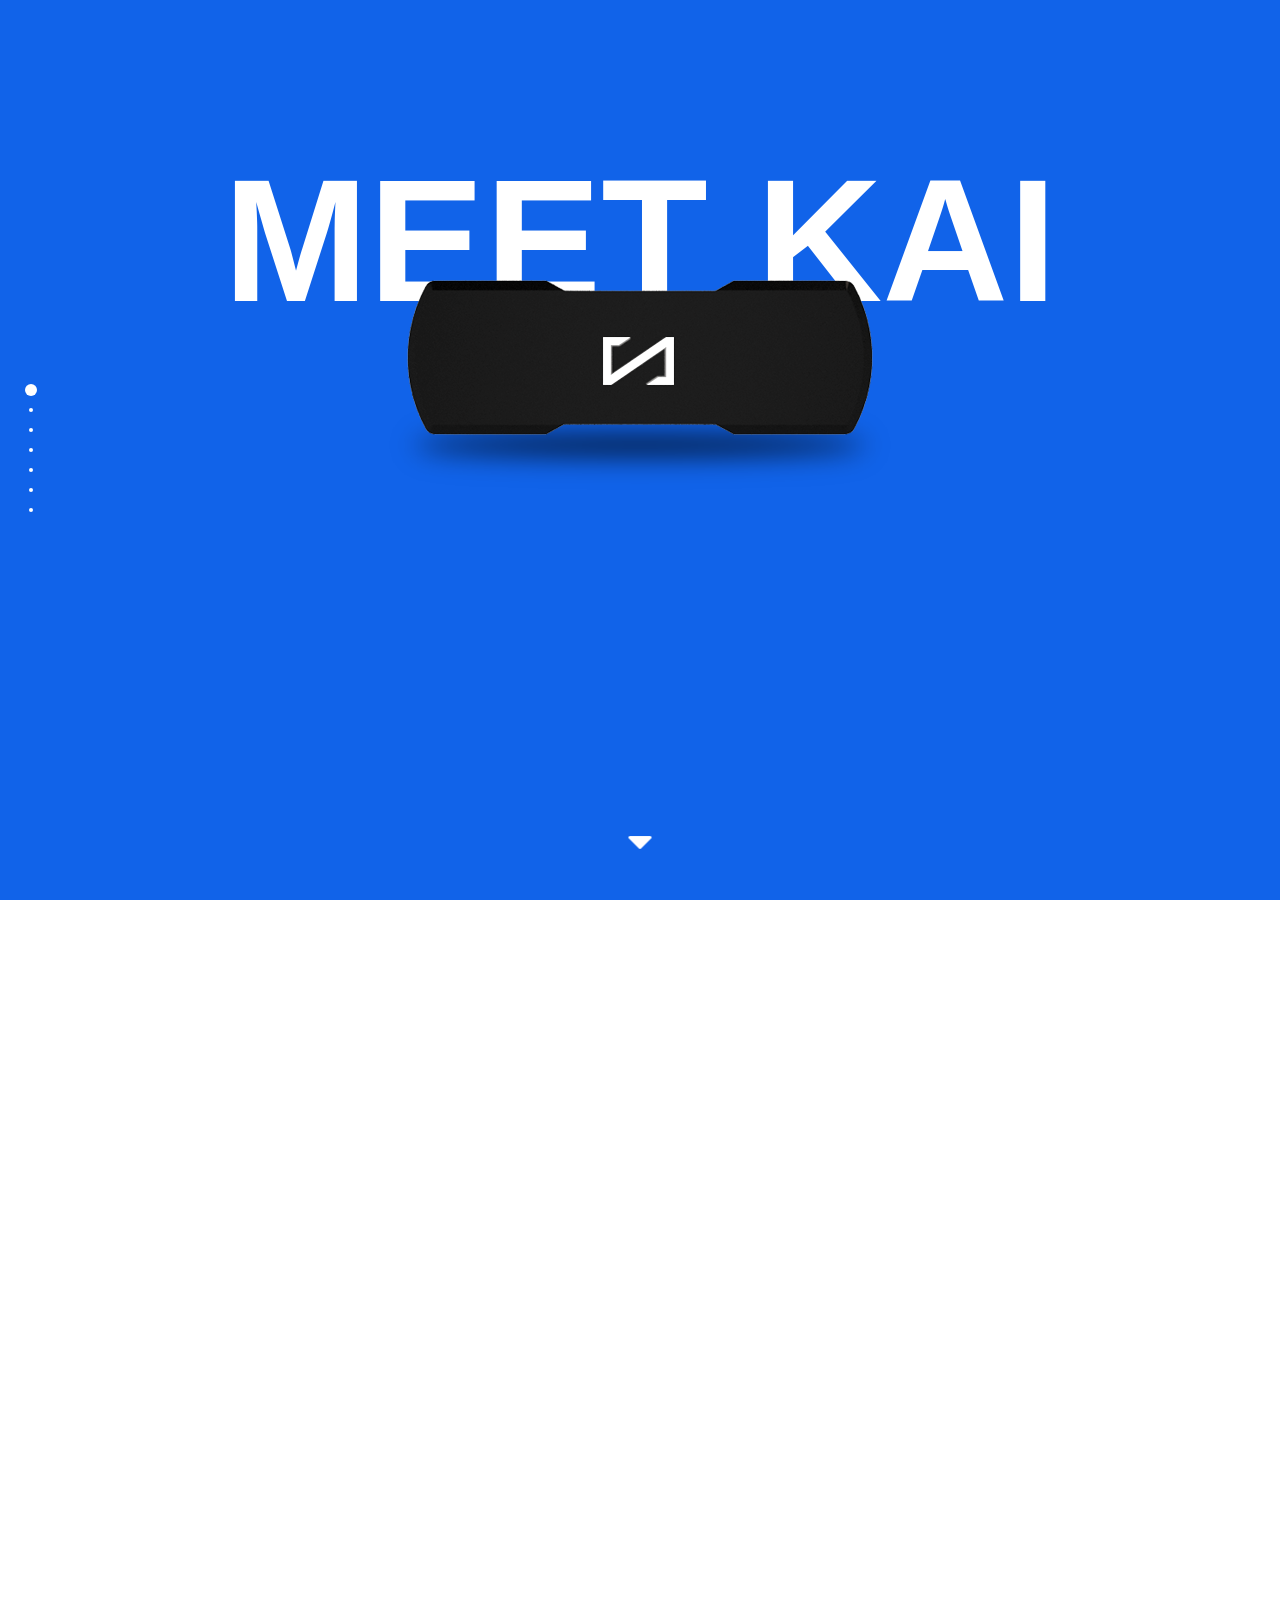
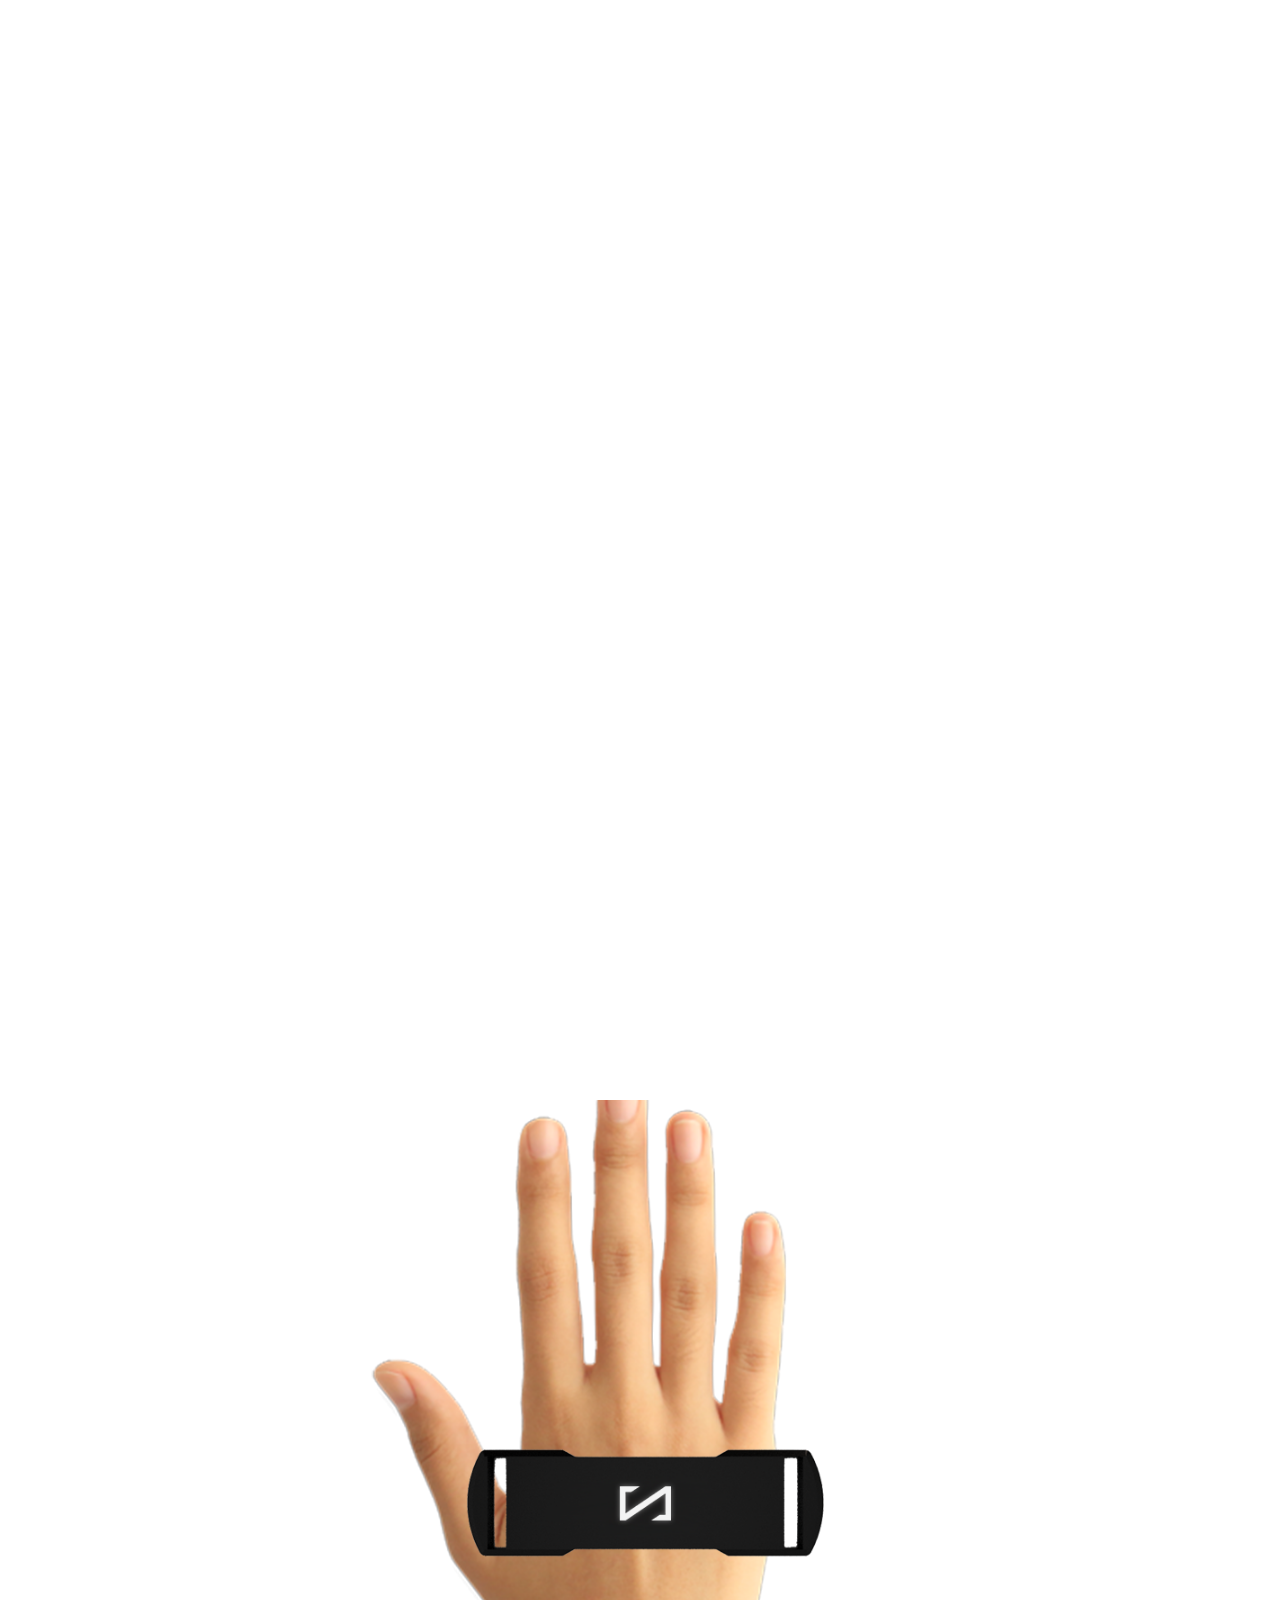
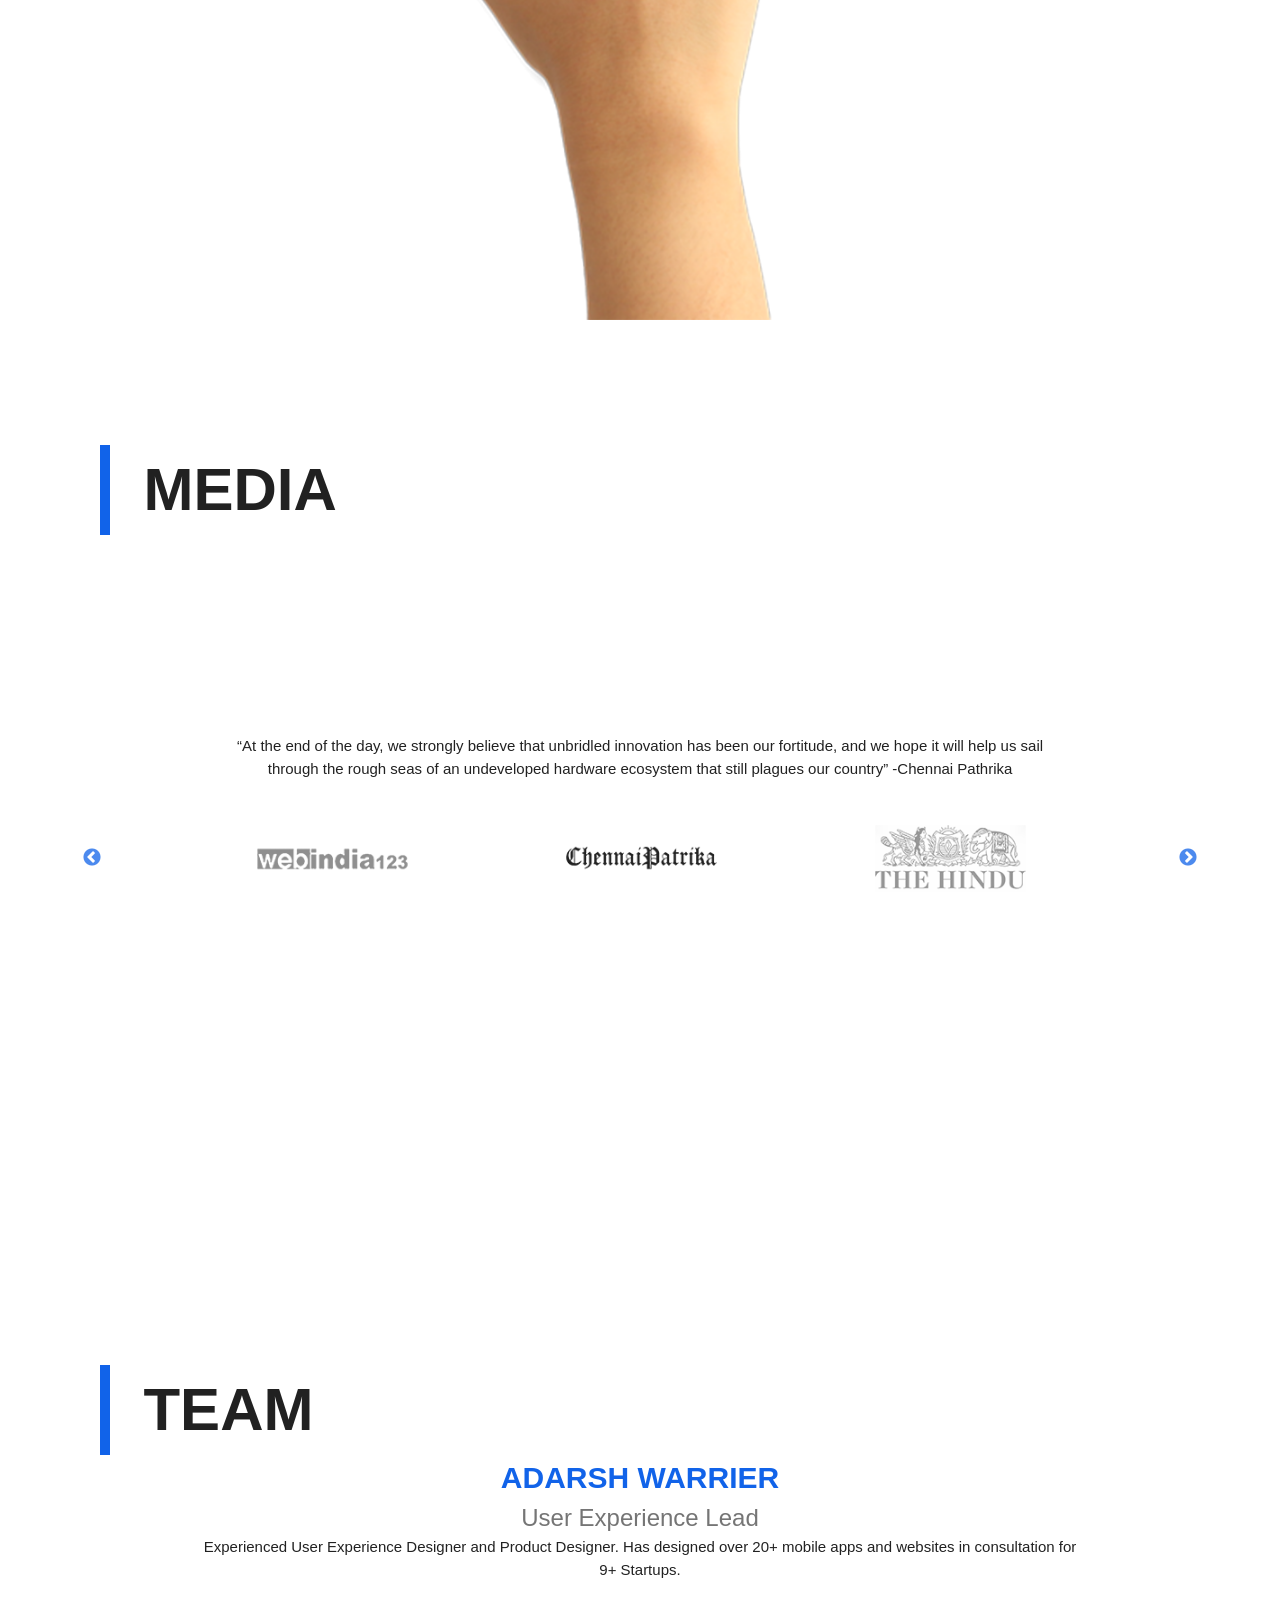
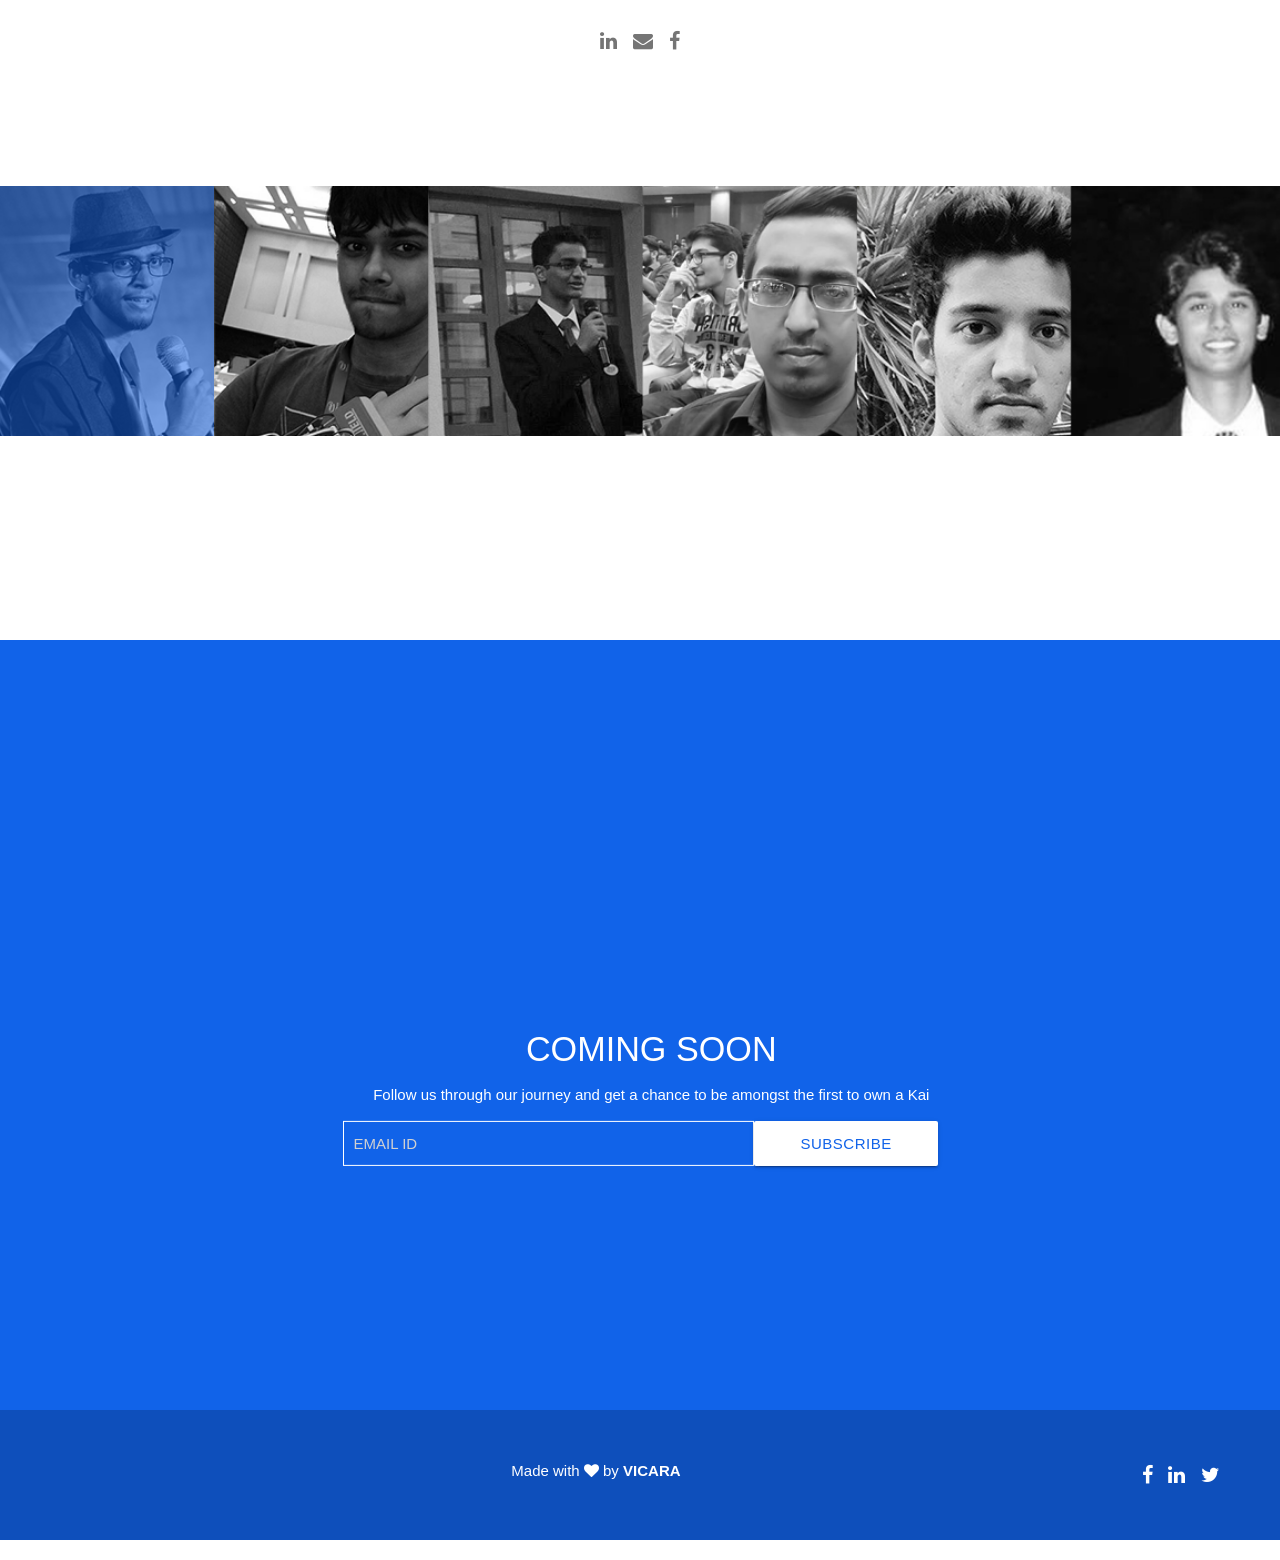
==== commit 4361c6ef: "Fixed pa padding in Text Box in Contact section" ====
--- a/index.html
+++ b/index.html
@@ -37,9 +37,12 @@
         <img src="public/images/kai_2017-03-22/kai.png"/>
       </div>
     </div>
-    <div class="down-arrow">
-      <img src="public/images/sort-down_2017-03-22/sort-down.png"/>
-    </div>
+
+      <div class="down-arrow">
+        <a href="#meet-kai">
+          <img src="public/images/sort-down_2017-03-22/sort-down.png"/>
+        </a>
+      </div>
     </div>
   </div>
   <div class="secondPage section">
--- a/styles/main.css
+++ b/styles/main.css
@@ -40,12 +40,13 @@
       margin: auto;
       top: 280px; }
   html body .firstPage .down-arrow {
-    position: absolute;
+    position: fixed;
     left: 50%;
     -webkit-transform: translateX(-50%);
     transform: translateX(-50%);
     margin: auto;
-    bottom: 5%; }
+    bottom: 5%;
+    z-index: 1000; }
   html body .secondPage .content .text {
     font-size: 18px;
     vertical-align: middle;
@@ -100,7 +101,7 @@
         transform: translateX(-50%);
         margin: auto;
         top: -50px;
-        z-index: 2; }
+        z-index: 1; }
         html body .thirdPage .content .hand img {
           width: 90%;
           height: 100%; }
@@ -259,7 +260,8 @@
         right: 0px;
         padding: 0.25rem;
         height: 3rem;
-        color: #fff; }
+        color: #fff;
+        padding-left: 10px; }
     html body .contact .subscribe-container {
       padding-top: 0px; }
       html body .contact .subscribe-container .subscribe {
